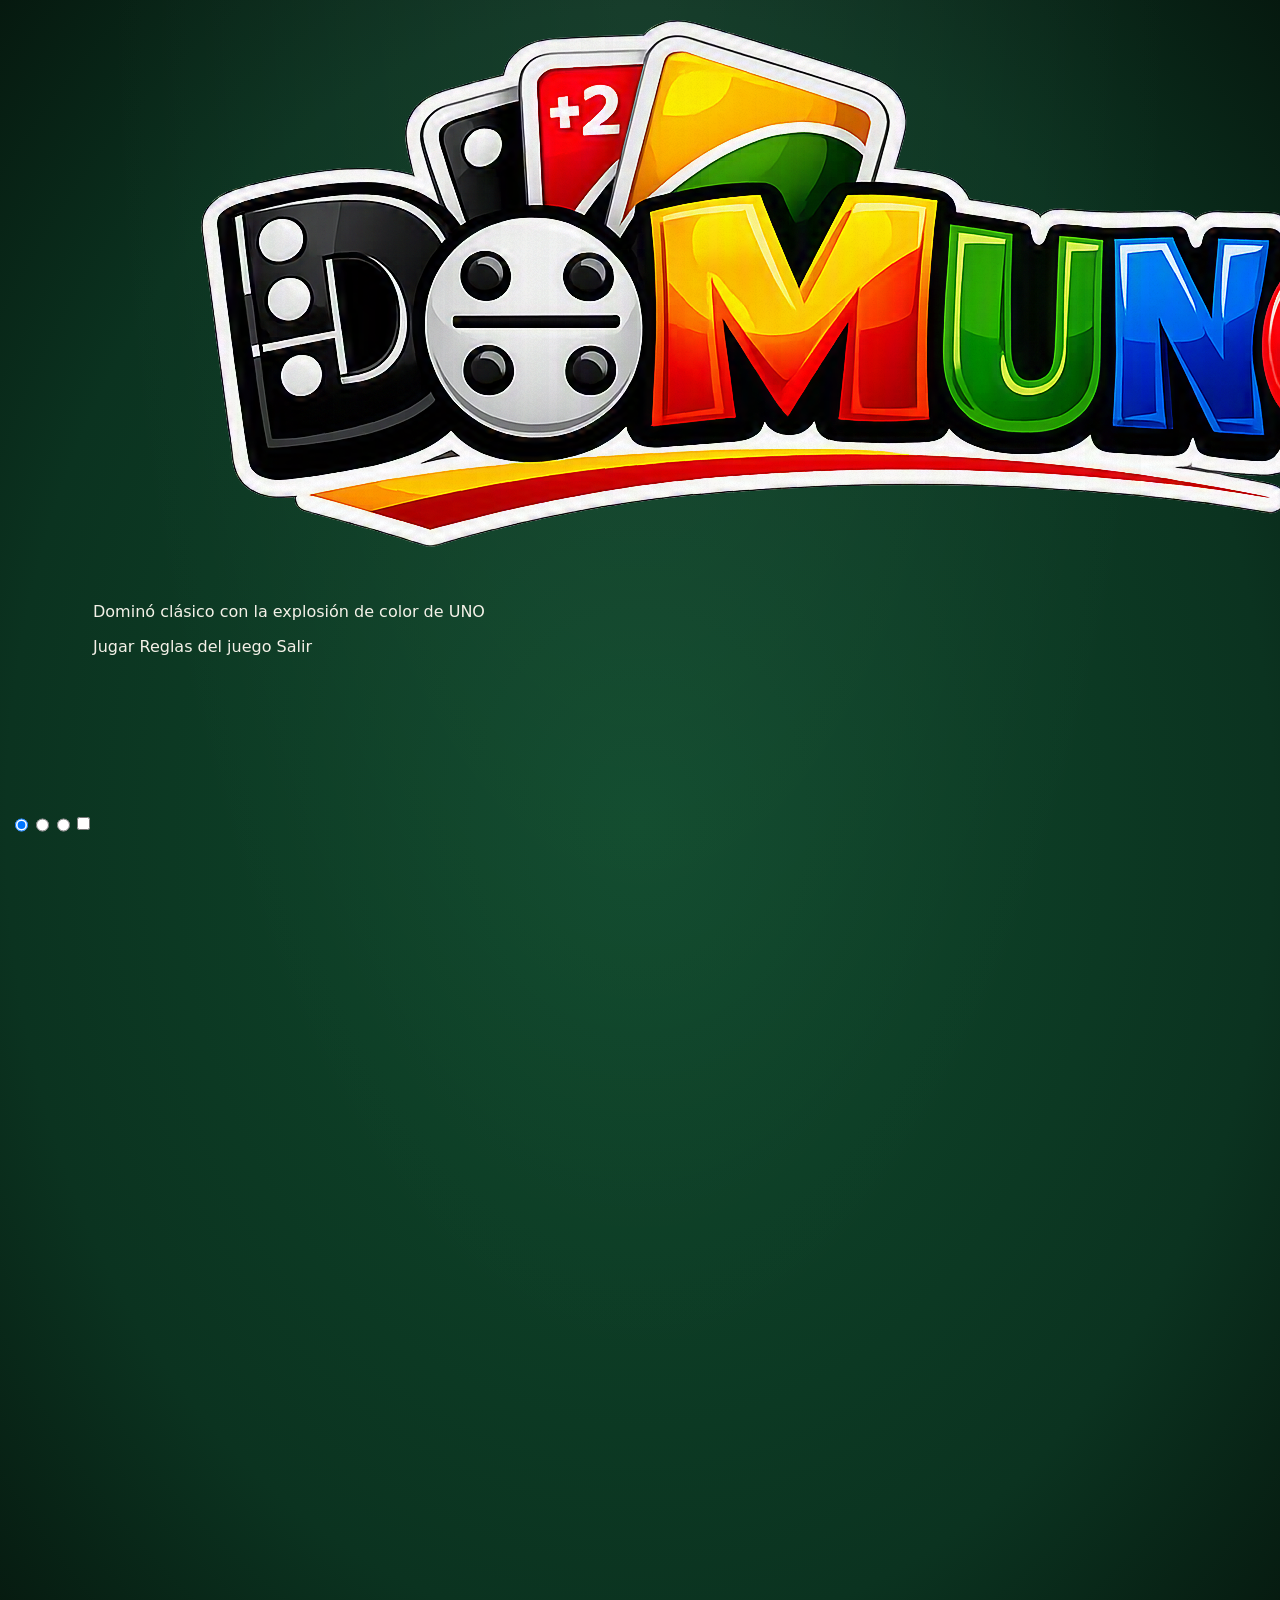
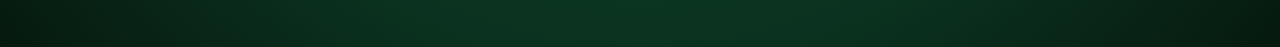
==== index.html @ d441bdfb "cambios" ====
<!DOCTYPE html>
<html lang="es">

<head>

    <meta charset="UTF-8">

    <meta name="viewport"
        content="width=device-width, initial-scale=1.0, maximum-scale=1.0, user-scalable=no, viewport-fit=cover">

    <title>DomUno</title>


    <!-- ==================================================
         FUENTES
         ================================================== -->

    <link rel="preconnect" href="https://fonts.googleapis.com">

    <link rel="preconnect" href="https://fonts.gstatic.com" crossorigin>

    <link
        href="https://fonts.googleapis.com/css2?family=Fredoka:wght@600;700&family=Nunito:wght@400;700;800&display=swap"
        rel="stylesheet">


    <!-- ==================================================
         CSS
         ================================================== -->

    <link rel="stylesheet" href="styles.css">

</head>


<body>


    <!-- ==================================================
         CONTROLES DE LAS PANTALLAS
         ================================================== -->

    <input type="radio" name="vista" id="check-inicio" class="check-oculto" checked>

    <input type="radio" name="vista" id="check-juego" class="check-oculto">

    <input type="radio" name="vista" id="check-salida" class="check-oculto">

    <input type="checkbox" id="check-reglas" class="check-oculto">


    <script>

        if (
            new URLSearchParams(
                location.search
            ).get("jugando") === "1"
        ) {

            document.getElementById(
                "check-juego"
            ).checked = true;


            history.replaceState(
                null,
                "",
                location.pathname
            );
        }

    </script>


    <div class="pantalla-inicio">


        <div class="destello-inicio"></div>

        <div class="flash-inicio"></div>


        <header class="cabecera-inicio">


            <img src="inicio nuevo/logo-domuno.png" alt="DomUno" class="logo-inicio">


            <p class="subtitulo-inicio">

                Dominó clásico con la explosión de color de UNO

            </p>


        </header>


        <nav class="menu-botones">


            <label for="check-juego" class="boton-menu boton-jugar">

                Jugar

            </label>


            <label for="check-reglas" class="boton-menu boton-reglas">

                Reglas del juego

            </label>


            <label for="check-salida" class="boton-menu boton-salir">

                Salir

            </label>


        </nav>

    </div>


    <!-- ==================================================
         PANTALLA DE SALIDA
         ================================================== -->

    <div class="pantalla-salida">


        <div class="destello-salida"></div>


        <p class="mensaje-salida">

            ¡Gracias por jugar a

            <img src="inicio nuevo/logo-domuno.png" alt="DomUno" class="logo-salida-inline">

            !

        </p>


        <label for="check-inicio" class="boton-menu boton-jugar boton-volver-salida">

            Volver al inicio

        </label>


    </div>


    <!-- ==================================================
         PANEL DE REGLAS
         ================================================== -->

    <div class="panel-reglas">


        <div class="panel-reglas-contenido">


            <h2>
                Reglas del juego
            </h2>


            <ul>


                <li>

                    El juego utiliza las 28 fichas
                    tradicionales del dominó doble-seis.

                </li>


                <li>

                    Cada ficha tiene dos mitades,
                    cada una con un número y un color.

                </li>


                <li>

                    Para colocar una ficha,
                    uno de sus números debe coincidir
                    con el número de uno de los extremos
                    del tablero.

                </li>


                <li>

                    Si coincide únicamente el número,
                    la jugada es normal y el turno
                    pasa al rival.

                </li>


                <li>

                    Si coinciden
                    <strong>número y color</strong>,
                    el rival pierde su turno
                    y vuelves a jugar.

                </li>


                <li>

                    Si además la ficha es un
                    <strong>doble</strong>,
                    el rival pierde el turno
                    y roba hasta 2 fichas del pozo.

                </li>


                <li>

                    Los dobles son monocolor.

                </li>


                <li>

                    Si no tienes ninguna ficha jugable,
                    debes robar del pozo.

                </li>


                <li>

                    Si el pozo está vacío y no puedes jugar,
                    debes pasar el turno.

                </li>


                <li>

                    Gana quien se queda primero sin fichas.

                </li>


                <li>

                    Si la partida se bloquea,
                    gana quien tenga menos puntos
                    en su mano.

                    Si ambos jugadores tienen
                    la misma cantidad de puntos,
                    la partida termina en empate.

                </li>


            </ul>


            <label for="check-reglas" class="boton-menu boton-cerrar-reglas">

                Cerrar

            </label>


        </div>


    </div>


    <!-- ==================================================
         JUEGO
         ================================================== -->

    <div class="marco-madera">


        <!-- ==================================================
             CABECERA
             ================================================== -->

        <header class="cabecera">


            <h1>

                <img src="inicio nuevo/logo-domuno.png" alt="DomUno" class="logo-titulo">

            </h1>


        </header>


        <main>


            <!-- ==================================================
                 ZONA PRINCIPAL
                 ================================================== -->

            <div class="zona-juego">


                <!-- ==================================================
                     MÁQUINA
                     ================================================== -->

                <section class="maquina">


                    <h2>
                        Máquina
                    </h2>


                    <div class="fichas-maquina">

                        <!--
                        JavaScript crea aquí
                        las fichas de la máquina
                        -->

                    </div>


                </section>


                <!-- ==================================================
                     ZONA CENTRAL
                     ================================================== -->

                <div class="zona-central">


                    <!-- ==================================================
                         JUGADOR Y POZO
                         ================================================== -->

                    <div class="zona-fichas">


                        <!-- ==================================================
                             POZO
                             ================================================== -->

                        <section class="zona-pozo panel-cristal">


                            <h2>
                                Pozo
                            </h2>


                            <div class="fichas-pozo">

                                <!--
                                JavaScript crea aquí
                                las fichas del pozo
                                -->

                            </div>


                        </section>


                        <!-- ==================================================
                             JUGADOR
                             ================================================== -->

                        <section class="zona-jugador">


                            <h2>
                                Zona del jugador
                            </h2>


                            <div class="fichas-jugador">

                                <!--
                                JavaScript crea aquí
                                las fichas del jugador
                                -->

                            </div>


                        </section>


                    </div>


                    <!-- ==================================================
                         TABLERO Y CONTROLES
                         ================================================== -->

                    <div class="tablero-controles">


                        <!-- ==================================================
                             TABLERO
                             ================================================== -->

                        <section class="tablero-central">


                            <div class="cadena-fichas">

                                <!--
                                JavaScript coloca aquí
                                las fichas jugadas
                                -->

                            </div>


                        </section>


                        <!-- ==================================================
                             CONTROLES
                             ================================================== -->

                        <section class="controles panel-cristal">


                            <h2>
                                Controles
                            </h2>


                            <div class="controles-botones">


                                <button type="button" id="btn-izquierda">

                                    <span class="boton-icono">
                                        &#8592;
                                    </span>

                                    Izquierda

                                </button>


                                <button type="button" id="btn-derecha">

                                    <span class="boton-icono">
                                        &#8594;
                                    </span>

                                    Derecha

                                </button>


                                <button type="button" id="btn-robar">

                                    <span class="boton-icono">
                                        &#8635;
                                    </span>

                                    Robar

                                </button>


                                <button type="button" id="btn-pasar">

                                    <span class="boton-icono">
                                        &#10005;
                                    </span>

                                    Pasar

                                </button>


                                <button type="button" id="btn-nueva-partida" class="boton-principal">

                                    <span class="boton-icono">
                                        &#10003;
                                    </span>

                                    Nueva partida

                                </button>


                                <label for="check-reglas" class="boton-reglas-juego">

                                    <span class="boton-icono">
                                        &#8505;
                                    </span>

                                    Reglas

                                </label>


                                <label for="check-salida" class="boton-salir-juego">

                                    <span class="boton-icono">
                                        &#9099;
                                    </span>

                                    Salir

                                </label>


                            </div>


                        </section>


                    </div>


                    <div class="espacio-equilibrio">

                    </div>


                </div>


            </div>


            <!-- ==================================================
                 ZONA LATERAL
                 ================================================== -->

            <div class="zona-lateral">


                <!-- ==================================================
                     INFORMACIÓN
                     ================================================== -->

                <section class="informacion-partida panel-cristal">


                    <h2>
                        Información de la partida
                    </h2>


                    <p>

                        Turno:

                        <span id="info-turno"></span>

                    </p>


                    <p>

                        Pozo:

                        <span id="info-pozo"></span>

                    </p>


                    <p>

                        Fichas de la máquina:

                        <span id="info-maquina"></span>

                    </p>


                    <p>

                        Fichas del jugador:

                        <span id="info-jugador"></span>

                    </p>


                    <p>

                        Victorias / Derrotas:

                        <span id="info-marcador"></span>

                    </p>


                </section>


                <!-- ==================================================
                     LEYENDA
                     ================================================== -->

                <section class="leyenda-estados panel-cristal">


                    <h2>
                        Leyenda y efectos
                    </h2>


                    <ul class="lista-estados">


                        <li>

                            <span class="estado-punto estado-jugable"></span>

                            Jugable

                        </li>


                        <li>

                            <span class="estado-punto estado-seleccionada"></span>

                            Seleccionada

                        </li>


                        <li>

                            <span class="estado-punto estado-no-jugable"></span>

                            No jugable

                        </li>


                        <li class="separador-reglas">

                            Mismo número:
                            jugada normal

                        </li>


                        <li>

                            Número + color:
                            bloquea al rival

                        </li>


                        <li>

                            Doble + color:
                            bloquea y roba 2

                        </li>


                    </ul>


                </section>


                <!-- ==================================================
                     MENSAJES
                     ================================================== -->

                <section class="zona-mensajes panel-cristal">


                    <h2>
                        Zona de mensajes
                    </h2>


                    <p id="mensaje-juego"></p>


                </section>


            </div>


            <!-- ==================================================
                 RESULTADO
                 ================================================== -->

            <section class="resultado-partida" id="resultado-partida">


                <h2>
                    Resultado de la partida
                </h2>


                <h3 id="resultado-titulo"></h3>


                <p>

                    Ganador:

                    <strong id="resultado-ganador"></strong>

                </p>


                <p>

                    Perdedor:

                    <strong id="resultado-perdedor"></strong>

                </p>


            </section>


        </main>


    </div>


    <!-- ==================================================
         JAVASCRIPT
         ================================================== -->

    <script src="domino-logica.js"></script>

    <script src="domino-interfaz.js"></script>

    <script src="domino-controles.js"></script>


</body>

</html>
---- styles.css ----
:root {

    --fieltro-1: #0f4a2c;
    --fieltro-2: #0b3320;

    --madera-1: #6b4226;
    --madera-2: #3c2414;
    --madera-brillo: #9a6a3d;

    --marfil: #f7f2e4;
    --marfil-sombra: #d9d0b4;

    --oro: #e0b34d;
    --oro-suave: #f3d488;

    --cristal-bg: rgba(20, 30, 24, 0.45);
    --cristal-borde: rgba(255, 255, 255, 0.14);
    --cristal-sombra: rgba(0, 0, 0, 0.45);

    --texto-claro: #f4f1e8;
    --texto-tenue: #c9c2ad;

    --estado-jugable: #e0b34d;
    --estado-seleccionada: #1f6fb2;
    --estado-no-jugable: #6b6459;

    --ficha-ancho: 36px;
    --ficha-alto: 72px;
}

* {
    box-sizing: border-box;
}

html,
body {
    min-height: 100%;
    margin: 0;
}

html {
    background: #06190f;
}

body {
    min-height: 100vh;
    min-height: 100dvh;

    font-family:
        "Segoe UI",
        "Trebuchet MS",
        system-ui,
        sans-serif;

    color: var(--texto-claro);

    padding: 10px;

    background:
        radial-gradient(
            ellipse at 50% 0%,
            rgba(255, 255, 255, 0.05),
            transparent 60%
        ),
        radial-gradient(
            ellipse at center,
            var(--fieltro-1) 0%,
            var(--fieltro-2) 70%,
            #06190f 100%
        );

    display: flex;

    overflow-x: hidden;
    overflow-y: auto;
}

h1,
h2,
h3 {
    margin: 0;
    font-weight: 600;
}

.marco-madera {
    flex: 1;

    width: 100%;
    min-width: 0;

    min-height: calc(100vh - 20px);
    min-height: calc(100dvh - 20px);

    display: flex;
    flex-direction: column;

    padding: 10px;

    border-radius: 20px;

    background:
        linear-gradient(
            160deg,
            var(--madera-brillo),
            var(--madera-1) 35%,
            var(--madera-2) 100%
        );

    box-shadow:
        0 20px 50px rgba(0, 0, 0, 0.55),
        inset 0 0 0 2px rgba(0, 0, 0, 0.35),
        inset 0 2px 4px rgba(255, 255, 255, 0.15);
}

.cabecera {
    flex: 0 0 auto;

    display: flex;
    align-items: center;
    justify-content: center;

    text-align: center;

    gap: 10px;

    padding: 8px 18px;
    margin-bottom: 4px;

    border-radius: 12px;

    background:
        linear-gradient(
            180deg,
            rgba(255, 255, 255, 0.06),
            rgba(0, 0, 0, 0.15)
        );

    border: 1px solid var(--cristal-borde);
}

.cabecera-icono {
    font-size: 1.3rem;

    color: var(--oro);

    text-shadow:
        0 0 12px hsla(
            34,
            76%,
            53%,
            0.855
        );
}

.cabecera h1 {
    width: 100%;

    text-align: center;

    font-size: 1.2rem;

    letter-spacing: 0.05em;
}

main {
    flex: 1;

    min-width: 0;
    min-height: 0;

    display: grid;

    grid-template-columns:
        minmax(0, 1fr) 190px;

    gap: 10px;
}

.zona-juego {
    min-width: 0;
    min-height: 0;

    display: flex;
    flex-direction: column;

    gap: 4px;
}

.zona-lateral {
    min-width: 0;
    min-height: 0;

    display: flex;
    flex-direction: column;

    gap: 8px;
}

.resultado-partida {
    display: none;

    position: fixed;

    top: 50%;
    left: 50%;

    transform:
        translate(-50%, -50%);

    width:
        min(420px, 85vw);

    padding: 25px;

    border-radius: 16px;

    background:
        linear-gradient(
            160deg,
            var(--madera-brillo),
            var(--madera-1) 45%,
            var(--madera-2)
        );

    border:
        2px solid var(--oro);

    box-shadow:
        0 20px 50px rgba(0, 0, 0, 0.7);

    color:
        var(--texto-claro);

    text-align: center;

    z-index: 1000;
}

.resultado-partida.visible {
    display: block;
}

.resultado-partida h2 {
    margin:
        0 0 15px;

    font-size: 0.85rem;

    font-weight: 700;

    letter-spacing: 0.1em;

    text-transform:
        uppercase;

    color:
        var(--oro-suave);
}

.resultado-partida h3 {
    margin:
        0 0 20px;

    font-size: 1.4rem;

    color:
        var(--texto-claro);
}

.resultado-partida p {
    margin:
        10px 0;

    font-size: 0.9rem;

    color:
        var(--texto-tenue);
}

.resultado-partida strong {
    color:
        var(--texto-claro);
}

.zona-juego h2,
.zona-lateral h2 {
    font-size: 0.68rem;

    font-weight: 700;

    letter-spacing: 0.1em;

    text-transform:
        uppercase;

    color:
        var(--texto-tenue);

    margin-bottom: 4px;
}

.maquina {
    flex: 0 0 auto;

    display: flex;
    flex-direction: column;

    padding: 2px 10px;
}

.maquina h2 {
    margin-bottom: 4px;
}

.fichas-maquina {
    min-height:
        var(--ficha-alto);

    width: 100%;

    min-width: 0;

    display: flex;

    flex-direction: row;

    flex-wrap: nowrap;

    align-items: center;

    justify-content:
        flex-start;

    gap: 4px;

    overflow-x: auto;
    overflow-y: hidden;
}

.zona-central {
    flex: 1;

    min-width: 0;
    min-height: 0;

    display: flex;

    gap: 10px;
}

.zona-fichas {
    flex:
        0 0 120px;

    min-width: 120px;

    min-height: 0;

    display: flex;

    flex-direction: column;

    gap: 6px;
}

.zona-jugador {
    order: 1;

    flex: 1;

    min-width: 0;
    min-height: 0;

    display: flex;

    flex-direction: column;

    padding: 6px 10px;
}

.zona-jugador h2 {
    margin-bottom: 8px;
}

.fichas-jugador {
    flex: 1;

    min-width: 0;
    min-height: 0;

    display: flex;

    flex-direction: row;

    flex-wrap: wrap;

    align-items: center;

    align-content: center;

    justify-content: center;

    gap: 4px;

    overflow: visible;
}

.zona-pozo {
    order: 2;

    flex:
        0 0 auto;

    display: flex;

    flex-direction: column;

    align-items: center;

    padding: 6px 10px;
}

.espacio-equilibrio {
    display: none;
}

.tablero-controles {
    flex: 1;

    min-width: 0;
    min-height: 0;

    display: flex;

    flex-direction: column;

    gap: 6px;
}

.tablero-central {
    flex: 1;

    min-width: 0;

    min-height: 300px;

    text-align: center;

    display: flex;

    flex-direction: column;

    background-image:
        url("fondonegro.png");

    background-size: cover;

    background-position: center;

    background-repeat: no-repeat;

    border-radius: 18px;

    padding: 6px 10px;

    border:
        8px solid #072b0a;

    overflow: hidden;
}

.tablero-central h2 {
    flex:
        0 0 auto;

    color:
        var(--oro-suave);

    text-shadow:
        0 1px 3px rgba(0, 0, 0, 0.8);
}

.cadena-fichas {
    flex: 1;

    min-width: 0;
    min-height: 0;

    width: 100%;

    border: none;

    display: flex;

    justify-content: center;

    align-items: center;

    align-content: center;

    gap: 4px;

    flex-wrap: wrap;

    overflow: hidden;
}

.controles {
    flex:
        0 0 auto;

    padding:
        6px 14px;

    width: 100%;
}

.controles-botones {
    display: flex;

    flex-direction: row;

    flex-wrap: wrap;

    gap: 6px;
}

.controles-botones button {
    flex:
        1 1 auto;
}

button {
    display: inline-flex;

    align-items: center;

    justify-content: center;

    gap: 6px;

    padding:
        6px 10px;

    border-radius: 9px;

    border:
        1px solid rgba(255, 255, 255, 0.14);

    background:
        linear-gradient(
            180deg,
            rgba(255, 255, 255, 0.08),
            rgba(255, 255, 255, 0.02)
        );

    color:
        var(--texto-claro);

    font-size: 0.78rem;

    font-weight: 600;

    letter-spacing: 0.02em;

    cursor: pointer;

    font-family: inherit;

    transition:
        transform 0.15s ease,
        box-shadow 0.15s ease;
}

button:hover {
    transform:
        translateY(-2px);

    box-shadow:
        0 6px 14px rgba(0, 0, 0, 0.35);
}

button:active {
    transform:
        translateY(0);
}

.boton-principal {
    background:
        linear-gradient(
            180deg,
            var(--oro-suave),
            var(--oro)
        );

    color:
        #2a2118;

    border-color:
        rgba(0, 0, 0, 0.2);
}

.boton-icono {
    font-size: 0.85rem;

    line-height: 1;
}

.ficha {
    display: flex;

    flex-direction: column;

    width:
        var(--ficha-ancho);

    min-width:
        var(--ficha-ancho);

    max-width:
        var(--ficha-ancho);

    height:
        var(--ficha-alto);

    min-height:
        var(--ficha-alto);

    max-height:
        var(--ficha-alto);

    flex:
        0 0 var(--ficha-ancho);

    border-radius: 4px;

    overflow: hidden;

    border:
        2px solid black;

    box-shadow:
        0 4px 10px rgba(0, 0, 0, 0.45);

    cursor: pointer;

    transition:
        transform 0.15s ease,
        box-shadow 0.15s ease,
        filter 0.15s ease;
}

.fichas-jugador .ficha:hover {
    transform:
        translateY(-6px);

    box-shadow:
        0 10px 18px rgba(0, 0, 0, 0.5),
        inset 0 1px 0 rgba(255, 255, 255, 0.4),
        0 0 0 2px rgba(224, 179, 77, 0.5);
}

.ficha.seleccionada {
    transform:
        translateY(-10px);

    box-shadow:
        0 10px 20px rgba(0, 0, 0, 0.55),
        inset 0 1px 0 rgba(255, 255, 255, 0.4),
        0 0 0 3px var(--estado-seleccionada),
        0 0 16px rgba(31, 111, 178, 0.6);
}

.ficha-oculta {
    width:
        var(--ficha-ancho);

    min-width:
        var(--ficha-ancho);

    max-width:
        var(--ficha-ancho);

    height:
        var(--ficha-alto);

    min-height:
        var(--ficha-alto);

    max-height:
        var(--ficha-alto);

    flex:
        0 0 var(--ficha-ancho);

    border-radius: 4px;

    border:
        2px solid black;

    background-color: white;

    box-shadow:
        0 4px 10px rgba(0, 0, 0, 0.45);

    position: relative;
}

.mitad-arriba,
.mitad-abajo {
    width: 100%;

    min-width: 0;

    flex:
        0 0 50%;

    display: flex;

    justify-content: center;

    align-items: center;

    position: relative;
}

.mitad-arriba {
    border-bottom:
        2px solid black;
}

.mitad-abajo {
    border-bottom: none;
}

.patron-puntos {
    width: 100%;

    height: 100%;

    display: flex;

    flex-direction: column;
}

.fila-arriba,
.fila-centro,
.fila-abajo {
    flex-grow: 1;

    width: 100%;

    display: flex;

    align-items: center;

    padding-left: 14%;

    padding-right: 14%;
}

.fila-arriba {
    justify-content:
        flex-start;
}

.fila-centro {
    justify-content:
        center;
}

.fila-abajo {
    justify-content:
        flex-end;
}

.fila-doble {
    justify-content:
        space-between;
}

.punto {
    width: 26%;

    aspect-ratio:
        1 / 1;

    max-width: 11px;

    max-height: 11px;

    border-radius: 50%;

    background:
        black;
}

.fichas-pozo {
    position: relative;

    width: 156px;

    max-width: 100%;

    height: 132px;

    margin-top: 6px;

    flex:
        0 0 auto;

    overflow: hidden;
}

.fichas-pozo .ficha-oculta {
    position: absolute;

    width: 26px;

    min-width: 26px;

    max-width: 26px;

    height: 50px;

    min-height: 50px;

    max-height: 50px;

    flex: none;

    border-radius: 5px;
}

.cadena-fichas .ficha {
    flex-direction: row;

    width:
        var(--ficha-alto);

    min-width:
        var(--ficha-alto);

    max-width:
        var(--ficha-alto);

    height:
        var(--ficha-ancho);

    min-height:
        var(--ficha-ancho);

    max-height:
        var(--ficha-ancho);

    flex:
        0 0 var(--ficha-alto);

    cursor: default;
}

.cadena-fichas .ficha:hover {
    transform: none;

    box-shadow:
        0 4px 10px rgba(0, 0, 0, 0.45),
        inset 0 1px 0 rgba(255, 255, 255, 0.35);
}

.cadena-fichas .mitad-arriba,
.cadena-fichas .mitad-abajo {
    width: 50%;

    height: 100%;

    flex:
        0 0 50%;
}

.cadena-fichas .mitad-arriba {
    border-bottom: none;

    border-right:
        2px solid rgba(0, 0, 0, 0.35);
}

.cadena-fichas .ficha.doble {
    flex-direction: column;

    width:
        var(--ficha-ancho);

    min-width:
        var(--ficha-ancho);

    max-width:
        var(--ficha-ancho);

    height:
        var(--ficha-alto);

    min-height:
        var(--ficha-alto);

    max-height:
        var(--ficha-alto);

    flex:
        0 0 var(--ficha-ancho);
}

.cadena-fichas .ficha.doble .mitad-arriba,
.cadena-fichas .ficha.doble .mitad-abajo {
    width: 100%;

    height: 50%;

    flex:
        0 0 50%;
}

.cadena-fichas .ficha.doble .mitad-arriba {
    border-right: none;

    border-bottom:
        2px solid rgba(0, 0, 0, 0.35);
}

.panel-cristal {
    padding:
        10px 14px;

    border-radius: 14px;

    background:
        var(--cristal-bg);

    border:
        1px solid var(--cristal-borde);

    box-shadow:
        0 10px 26px var(--cristal-sombra);

    backdrop-filter:
        blur(10px);

    -webkit-backdrop-filter:
        blur(10px);
}

.informacion-partida,
.leyenda-estados {
    flex:
        0 0 auto;
}

.informacion-partida p {
    display: flex;

    justify-content:
        space-between;

    margin:
        0 0 4px;

    font-size: 0.78rem;

    color:
        var(--texto-tenue);
}

.informacion-partida span {
    font-weight: 700;

    color:
        var(--texto-claro);
}

.lista-estados {
    list-style: none;

    margin: 0;

    padding: 0;

    display: flex;

    flex-direction: column;

    gap: 5px;

    font-size: 0.78rem;
}

.lista-estados li {
    display: flex;

    align-items: center;
}

.estado-punto {
    display: inline-block;

    width: 9px;

    height: 9px;

    border-radius: 50%;

    margin-right: 7px;
}

.estado-jugable {
    background:
        var(--estado-jugable);

    box-shadow:
        0 0 8px var(--estado-jugable);
}

.estado-seleccionada {
    background:
        var(--estado-seleccionada);

    box-shadow:
        0 0 8px var(--estado-seleccionada);
}

.estado-no-jugable {
    background:
        var(--estado-no-jugable);
}

.zona-mensajes {
    flex: 1;

    min-height: 0;

    overflow: hidden;
}

.zona-mensajes p {
    margin: 0;

    font-size: 0.78rem;

    color:
        var(--texto-tenue);
}

.controles button:disabled {
    opacity: 0.45;

    cursor:
        not-allowed;
}

.fichas-jugador .ficha.jugable {
    box-shadow:
        0 0 0 2px #eabf45,
        0 0 10px rgba(234, 191, 69, 0.75);
}

.fichas-jugador .ficha.no-jugable {
    opacity: 0.45;

    filter:
        grayscale(55%);
}

.fichas-jugador .ficha.seleccionada {
    opacity: 1;

    filter: none;

    outline:
        3px solid #168ad1;

    transform:
        translateY(-5px);

    box-shadow:
        0 0 10px rgba(22, 138, 209, 0.85);
}

@media (max-width: 1024px) {

    body {
        padding: 6px;
    }

    .marco-madera {
        min-height:
            calc(100vh - 12px);

        min-height:
            calc(100dvh - 12px);

        padding: 8px;

        border-radius: 16px;
    }

    main {
        grid-template-columns:
            minmax(0, 1fr) 165px;

        gap: 6px;
    }

    .zona-fichas {
        flex-basis: 120px;

        min-width: 120px;
    }

    .panel-cristal {
        padding:
            8px 10px;
    }

    .controles {
        padding:
            5px 8px;
    }

    button {
        padding:
            6px 8px;

        font-size: 0.72rem;
    }
}

@media (max-width: 768px) {

    body {
        padding: 4px;

        display: block;
    }

    .marco-madera {
        width: 100%;

        min-height:
            calc(100vh - 8px);

        min-height:
            calc(100dvh - 8px);

        padding: 6px;

        border-radius: 12px;
    }

    .cabecera {
        padding:
            6px 10px;
    }

    .cabecera h1 {
        font-size: 1rem;
    }

    main {
        display: flex;

        flex-direction: column;

        gap: 6px;
    }

    .zona-juego {
        width: 100%;
    }

    .zona-central {
        flex-direction: column;

        gap: 6px;
    }

    .zona-fichas {
        flex: none;

        width: 100%;

        min-width: 0;
    }

    .zona-jugador {
        width: 100%;

        min-height: 120px;
    }

    .zona-pozo {
        width: 100%;
    }

    .tablero-controles {
        width: 100%;
    }

    .tablero-central {
        min-height: 300px;

        padding: 6px;

        border-width: 5px;
    }

    .cadena-fichas {
        min-height: 240px;

        gap: 3px;
    }

    .fichas-maquina {
        justify-content:
            flex-start;
    }

    .fichas-jugador {
        overflow: visible;

        gap: 4px;
    }

    .controles {
        padding: 5px;
    }

    .controles-botones {
        display: grid;

        grid-template-columns:
            repeat(
                2,
                minmax(0, 1fr)
            );

        gap: 5px;
    }

    .controles-botones button {
        width: 100%;

        min-height: 38px;
    }

    .zona-lateral {
        width: 100%;

        display: grid;

        grid-template-columns:
            repeat(
                2,
                minmax(0, 1fr)
            );

        gap: 6px;
    }

    .zona-mensajes {
        grid-column:
            1 / -1;
    }

    .resultado-partida {
        width: 90vw;

        max-width: 420px;

        padding: 18px;
    }
}

@media (max-width: 480px) {
    .marco-madera {
        padding: 4px;
    }
    .tablero-central {
        min-height: 280px;
    }
    .cadena-fichas {
        min-height: 220px;
    }
    .zona-lateral {
        grid-template-columns:
            1fr;
    }
    button {
        font-size: 0.7rem;
    }
    .panel-cristal {
        padding:
            7px 8px;
    }
}
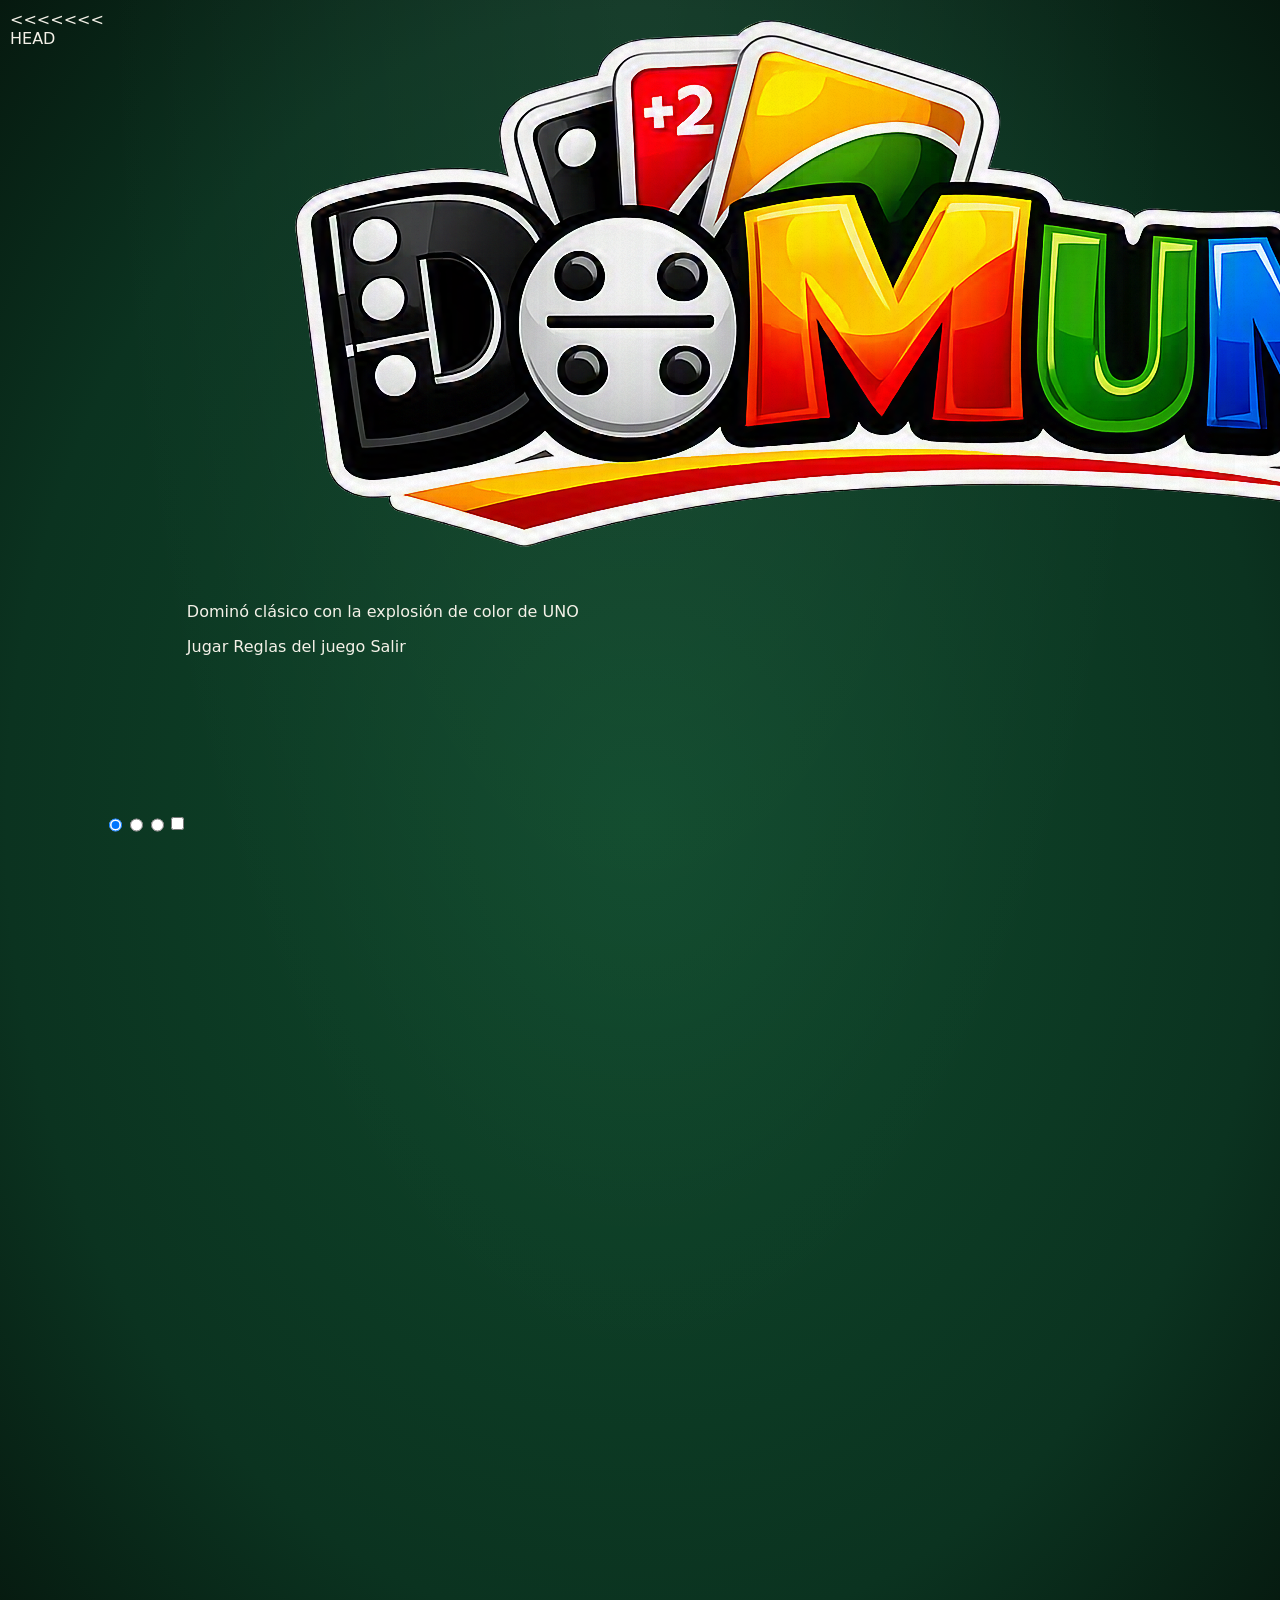
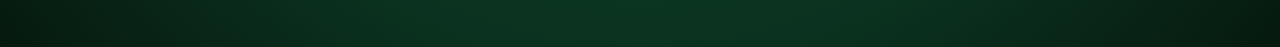
==== commit ac8b1051: "cambios css y html" ====
--- a/index.html
+++ b/index.html
@@ -4,6 +4,7 @@
 <head>
 
     <meta charset="UTF-8">
+<<<<<<< HEAD
 
     <meta name="viewport"
         content="width=device-width, initial-scale=1.0, maximum-scale=1.0, user-scalable=no, viewport-fit=cover">
@@ -308,12 +309,26 @@
 
             </h1>
 
+=======
+    <meta name="viewport" content="width=device-width, initial-scale=1.0">
+    <title>DomUno</title>
+    <link rel="stylesheet" href="styles.css">
+</head>
+
+<body>
+    <div class="marco-madera">
+
+        <header class="cabecera">
+
+            <h1>DomUno</h1>
+>>>>>>> da3195f41f93972fdb0c5f8027392c345993e3c0
 
         </header>
 
 
         <main>
 
+<<<<<<< HEAD
 
             <!-- ==================================================
                  ZONA PRINCIPAL
@@ -542,10 +557,83 @@
                     </div>
 
 
+=======
+            <div class="zona-juego">
+
+                <section class="maquina">
+
+                    <h2>Máquina</h2>
+
+                    <div class="fichas-maquina">
+
+                        <!-- Las fichas de la máquina se crearán con JavaScript -->
+
+                    </div>
+                </section>
+
+                <div class="zona-central">
+
+                    <div class="zona-fichas">
+
+                        <section class="zona-pozo panel-cristal">
+                            <h2>Pozo</h2>
+                            <div class="fichas-pozo">
+
+                            </div>
+                        </section>
+                        <section class="zona-jugador">
+
+                            <h2>Zona del jugador</h2>
+
+                            <div class="fichas-jugador">
+
+                            </div>
+
+                        </section>
+
+                    </div>
+
+                    <div class="tablero-controles">
+                        <section class="tablero-central">
+
+                            <div class="cadena-fichas">
+
+                            </div>
+
+                        </section>
+                        <section class="controles panel-cristal">
+                            <h2>Controles</h2>
+                            <div class="controles-botones">
+                                <button type="button" id="btn-izquierda">
+                                    <span class="boton-icono">&#8592;</span>
+                                    Izquierda
+                                </button>
+                                <button type="button" id="btn-derecha">
+                                    <span class="boton-icono">&#8594;</span>
+                                    Derecha
+                                </button>
+                                <button type="button" id="btn-robar">
+                                    <span class="boton-icono">&#8635;</span>
+                                    Robar
+                                </button>
+                                <button type="button" id="btn-pasar">
+                                    <span class="boton-icono">&#10005;</span>
+                                    Pasar
+                                </button>
+                                <button type="button" id="btn-nueva-partida" class="boton-principal">
+                                    <span class="boton-icono">&#10003;</span>
+                                    Nueva partida
+                                </button>
+
+                            </div>
+                        </section>
+                    </div>
+>>>>>>> da3195f41f93972fdb0c5f8027392c345993e3c0
                     <div class="espacio-equilibrio">
 
                     </div>
 
+<<<<<<< HEAD
 
                 </div>
 
@@ -766,6 +854,87 @@
     <script src="domino-controles.js"></script>
 
 
+=======
+                </div>
+
+            </div>
+            <div class="zona-lateral">
+                <section class="informacion-partida panel-cristal">
+                    <h2>Información de la partida</h2>
+                    <p>
+                        Turno:
+                        <span id="info-turno"></span>
+                    </p>
+                    <p>
+                        Pozo:
+                        <span id="info-pozo"></span>
+                    </p>
+                    <p>
+                        Fichas de la máquina:
+                        <span id="info-maquina"></span>
+                    </p>
+                    <p>
+                        Fichas del jugador:
+                        <span id="info-jugador"></span>
+                    </p>
+                    <p>
+                        Victorias / Derrotas:
+                        <span id="info-marcador"></span>
+                    </p>
+                </section>
+                <section class="leyenda-estados panel-cristal">
+                    <h2>Leyenda de estados</h2>
+                    <ul class="lista-estados">
+                        <li>
+                            <span class="estado-punto estado-jugable"></span>
+                            Jugable
+                        </li>
+                        <li>
+                            <span class="estado-punto estado-seleccionada"></span>
+                            Seleccionada
+                        </li>
+                        <li>
+                            <span class="estado-punto estado-no-jugable"></span>
+                            No jugable
+                        </li>
+                        <li>
+    <span class="muestra-especial muestra-roba2"></span>
+    +2: el rival roba 2 fichas
+</li>
+
+<li>
+    <span class="muestra-especial muestra-bloqueo"></span>
+    X: el rival pierde el turno
+</li>
+
+                    </ul>
+                </section>
+                <section class="zona-mensajes panel-cristal">
+                    <h2>Zona de mensajes</h2>
+                    <p id="mensaje-juego"></p>
+                </section>
+
+            </div>
+            <section class="resultado-partida" id="resultado-partida">
+                <h2>
+                    Resultado de la partida
+                </h2>
+                <h3 id="resultado-titulo"></h3>
+                <p>
+                    Ganador:
+                    <strong id="resultado-ganador"></strong>
+                </p>
+                <p>
+                    Perdedor:
+                    <strong id="resultado-perdedor"></strong>
+                </p>
+            </section>
+        </main>
+    </div>
+    <script src="domino-logica.js"></script>
+    <script src="domino-interfaz.js"></script>
+    <script src="domino-controles.js"></script>
+>>>>>>> da3195f41f93972fdb0c5f8027392c345993e3c0
 </body>
 
 </html>
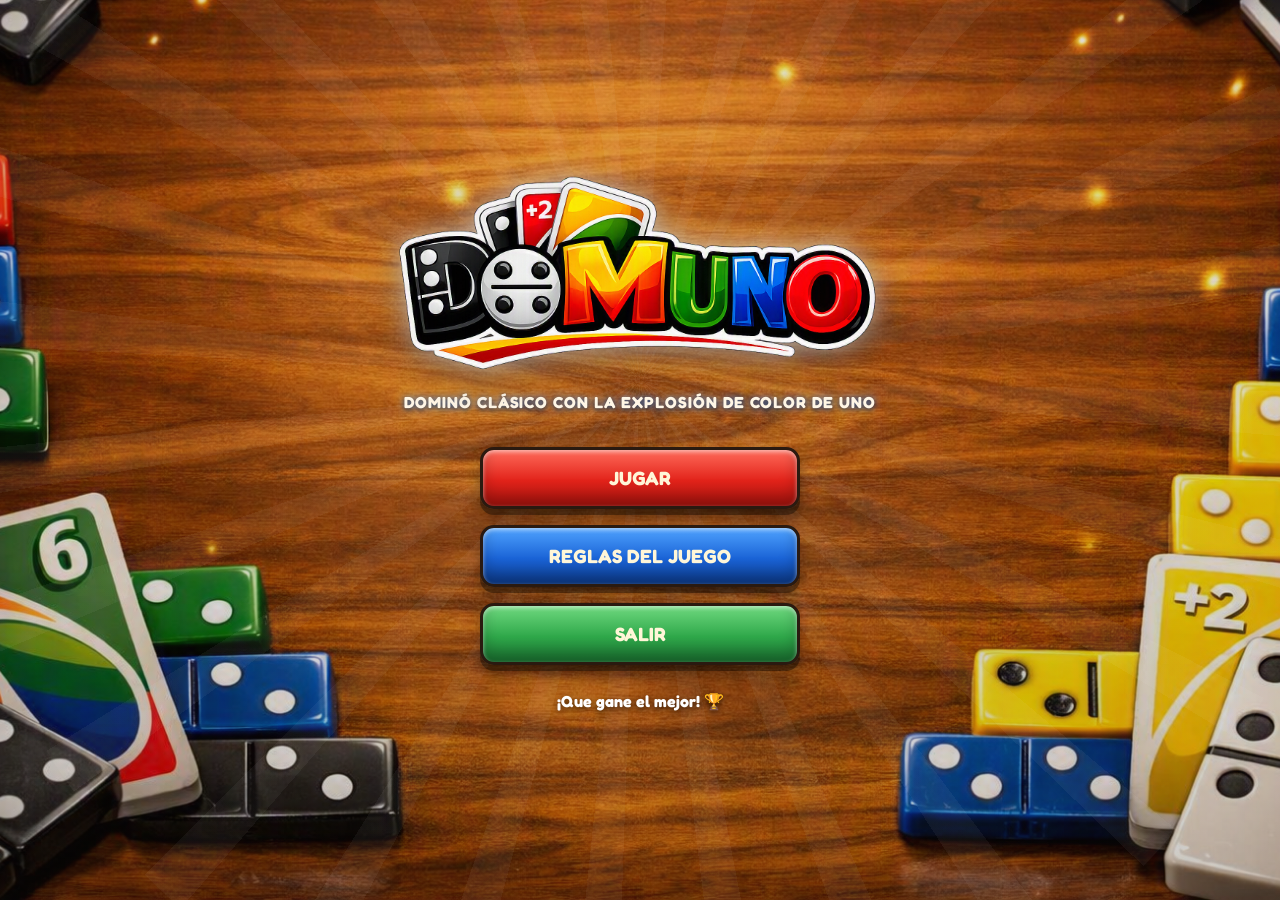
==== commit 3655a5b3: "Pequeños ajustes" ====
--- a/index.html
+++ b/index.html
@@ -4,50 +4,67 @@
 <head>
 
     <meta charset="UTF-8">
-<<<<<<< HEAD
-
-    <meta name="viewport"
-        content="width=device-width, initial-scale=1.0, maximum-scale=1.0, user-scalable=no, viewport-fit=cover">
+
+    <meta
+        name="viewport"
+        content="width=device-width, initial-scale=1.0"
+    >
 
     <title>DomUno</title>
 
-
-    <!-- ==================================================
-         FUENTES
-         ================================================== -->
-
-    <link rel="preconnect" href="https://fonts.googleapis.com">
-
-    <link rel="preconnect" href="https://fonts.gstatic.com" crossorigin>
+    <link
+        rel="preconnect"
+        href="https://fonts.googleapis.com"
+    >
+
+    <link
+        rel="preconnect"
+        href="https://fonts.gstatic.com"
+        crossorigin
+    >
 
     <link
         href="https://fonts.googleapis.com/css2?family=Fredoka:wght@600;700&family=Nunito:wght@400;700;800&display=swap"
-        rel="stylesheet">
-
-
-    <!-- ==================================================
-         CSS
-         ================================================== -->
-
-    <link rel="stylesheet" href="styles.css">
+        rel="stylesheet"
+    >
+
+    <link
+        rel="stylesheet"
+        href="styles.css"
+    >
 
 </head>
 
 
 <body>
 
-
-    <!-- ==================================================
-         CONTROLES DE LAS PANTALLAS
-         ================================================== -->
-
-    <input type="radio" name="vista" id="check-inicio" class="check-oculto" checked>
-
-    <input type="radio" name="vista" id="check-juego" class="check-oculto">
-
-    <input type="radio" name="vista" id="check-salida" class="check-oculto">
-
-    <input type="checkbox" id="check-reglas" class="check-oculto">
+    <input
+        type="radio"
+        name="vista"
+        id="check-inicio"
+        class="check-oculto"
+        checked
+    >
+
+    <input
+        type="radio"
+        name="vista"
+        id="check-juego"
+        class="check-oculto"
+    >
+
+    <input
+        type="radio"
+        name="vista"
+        id="check-salida"
+        class="check-oculto"
+    >
+
+    <input
+        type="checkbox"
+        id="check-reglas"
+        class="check-oculto"
+    >
 
 
     <script>
@@ -75,7 +92,6 @@
 
     <div class="pantalla-inicio">
 
-
         <div class="destello-inicio"></div>
 
         <div class="flash-inicio"></div>
@@ -83,8 +99,11 @@
 
         <header class="cabecera-inicio">
 
-
-            <img src="inicio nuevo/logo-domuno.png" alt="DomUno" class="logo-inicio">
+            <img
+                src="inicio nuevo/logo-domuno.png"
+                alt="DomUno"
+                class="logo-inicio"
+            >
 
 
             <p class="subtitulo-inicio">
@@ -93,46 +112,54 @@
 
             </p>
 
-
         </header>
 
 
         <nav class="menu-botones">
 
-
-            <label for="check-juego" class="boton-menu boton-jugar">
+            <label
+                for="check-juego"
+                class="boton-menu boton-jugar"
+            >
 
                 Jugar
 
             </label>
 
 
-            <label for="check-reglas" class="boton-menu boton-reglas">
+            <label
+                for="check-reglas"
+                class="boton-menu boton-reglas"
+            >
 
                 Reglas del juego
 
             </label>
 
 
-            <label for="check-salida" class="boton-menu boton-salir">
+            <label
+                for="check-salida"
+                class="boton-menu boton-salir"
+            >
 
                 Salir
 
             </label>
 
-
         </nav>
 
+
+        <p class="creditos-inicio">
+
+            ¡Que gane el mejor! 🏆
+
+        </p>
+
     </div>
 
 
-    <!-- ==================================================
-         PANTALLA DE SALIDA
-         ================================================== -->
-
     <div class="pantalla-salida">
 
-
         <div class="destello-salida"></div>
 
 
@@ -140,32 +167,32 @@
 
             ¡Gracias por jugar a
 
-            <img src="inicio nuevo/logo-domuno.png" alt="DomUno" class="logo-salida-inline">
+            <img
+                src="inicio nuevo/logo-domuno.png"
+                alt="DomUno"
+                class="logo-salida-inline"
+            >
 
             !
 
         </p>
 
 
-        <label for="check-inicio" class="boton-menu boton-jugar boton-volver-salida">
+        <label
+            for="check-inicio"
+            class="boton-menu boton-jugar boton-volver-salida"
+        >
 
             Volver al inicio
 
         </label>
 
-
     </div>
 
 
-    <!-- ==================================================
-         PANEL DE REGLAS
-         ================================================== -->
-
     <div class="panel-reglas">
 
-
         <div class="panel-reglas-contenido">
-
 
             <h2>
                 Reglas del juego
@@ -173,7 +200,6 @@
 
 
             <ul>
-
 
                 <li>
 
@@ -272,77 +298,45 @@
 
                 </li>
 
-
             </ul>
 
 
-            <label for="check-reglas" class="boton-menu boton-cerrar-reglas">
+            <label
+                for="check-reglas"
+                class="boton-menu boton-cerrar-reglas"
+            >
 
                 Cerrar
 
             </label>
 
-
         </div>
 
-
     </div>
 
 
-    <!-- ==================================================
-         JUEGO
-         ================================================== -->
-
     <div class="marco-madera">
 
-
-        <!-- ==================================================
-             CABECERA
-             ================================================== -->
-
         <header class="cabecera">
 
-
             <h1>
 
-                <img src="inicio nuevo/logo-domuno.png" alt="DomUno" class="logo-titulo">
+                <img
+                    src="inicio nuevo/logo-domuno.png"
+                    alt="DomUno"
+                    class="logo-titulo"
+                >
 
             </h1>
 
-=======
-    <meta name="viewport" content="width=device-width, initial-scale=1.0">
-    <title>DomUno</title>
-    <link rel="stylesheet" href="styles.css">
-</head>
-
-<body>
-    <div class="marco-madera">
-
-        <header class="cabecera">
-
-            <h1>DomUno</h1>
->>>>>>> da3195f41f93972fdb0c5f8027392c345993e3c0
-
         </header>
 
 
         <main>
 
-<<<<<<< HEAD
-
-            <!-- ==================================================
-                 ZONA PRINCIPAL
-                 ================================================== -->
-
             <div class="zona-juego">
 
-
-                <!-- ==================================================
-                     MÁQUINA
-                     ================================================== -->
-
                 <section class="maquina">
-
 
                     <h2>
                         Máquina
@@ -351,37 +345,18 @@
 
                     <div class="fichas-maquina">
 
-                        <!--
-                        JavaScript crea aquí
-                        las fichas de la máquina
-                        -->
-
                     </div>
 
-
                 </section>
 
 
-                <!-- ==================================================
-                     ZONA CENTRAL
-                     ================================================== -->
-
                 <div class="zona-central">
 
-
-                    <!-- ==================================================
-                         JUGADOR Y POZO
-                         ================================================== -->
-
                     <div class="zona-fichas">
 
-
-                        <!-- ==================================================
-                             POZO
-                             ================================================== -->
-
-                        <section class="zona-pozo panel-cristal">
-
+                        <section
+                            class="zona-pozo panel-cristal"
+                        >
 
                             <h2>
                                 Pozo
@@ -390,23 +365,12 @@
 
                             <div class="fichas-pozo">
 
-                                <!--
-                                JavaScript crea aquí
-                                las fichas del pozo
-                                -->
-
                             </div>
 
-
                         </section>
 
 
-                        <!-- ==================================================
-                             JUGADOR
-                             ================================================== -->
-
                         <section class="zona-jugador">
-
 
                             <h2>
                                 Zona del jugador
@@ -415,53 +379,27 @@
 
                             <div class="fichas-jugador">
 
-                                <!--
-                                JavaScript crea aquí
-                                las fichas del jugador
-                                -->
-
                             </div>
 
-
                         </section>
 
-
                     </div>
 
 
-                    <!-- ==================================================
-                         TABLERO Y CONTROLES
-                         ================================================== -->
-
                     <div class="tablero-controles">
 
-
-                        <!-- ==================================================
-                             TABLERO
-                             ================================================== -->
-
                         <section class="tablero-central">
 
-
                             <div class="cadena-fichas">
 
-                                <!--
-                                JavaScript coloca aquí
-                                las fichas jugadas
-                                -->
-
                             </div>
 
-
                         </section>
 
 
-                        <!-- ==================================================
-                             CONTROLES
-                             ================================================== -->
-
-                        <section class="controles panel-cristal">
-
+                        <section
+                            class="controles panel-cristal"
+                        >
 
                             <h2>
                                 Controles
@@ -470,8 +408,10 @@
 
                             <div class="controles-botones">
 
-
-                                <button type="button" id="btn-izquierda">
+                                <button
+                                    type="button"
+                                    id="btn-izquierda"
+                                >
 
                                     <span class="boton-icono">
                                         &#8592;
@@ -482,7 +422,10 @@
                                 </button>
 
 
-                                <button type="button" id="btn-derecha">
+                                <button
+                                    type="button"
+                                    id="btn-derecha"
+                                >
 
                                     <span class="boton-icono">
                                         &#8594;
@@ -493,7 +436,10 @@
                                 </button>
 
 
-                                <button type="button" id="btn-robar">
+                                <button
+                                    type="button"
+                                    id="btn-robar"
+                                >
 
                                     <span class="boton-icono">
                                         &#8635;
@@ -504,7 +450,10 @@
                                 </button>
 
 
-                                <button type="button" id="btn-pasar">
+                                <button
+                                    type="button"
+                                    id="btn-pasar"
+                                >
 
                                     <span class="boton-icono">
                                         &#10005;
@@ -515,7 +464,11 @@
                                 </button>
 
 
-                                <button type="button" id="btn-nueva-partida" class="boton-principal">
+                                <button
+                                    type="button"
+                                    id="btn-nueva-partida"
+                                    class="boton-principal"
+                                >
 
                                     <span class="boton-icono">
                                         &#10003;
@@ -526,7 +479,10 @@
                                 </button>
 
 
-                                <label for="check-reglas" class="boton-reglas-juego">
+                                <label
+                                    for="check-reglas"
+                                    class="boton-reglas-juego"
+                                >
 
                                     <span class="boton-icono">
                                         &#8505;
@@ -537,7 +493,10 @@
                                 </label>
 
 
-                                <label for="check-salida" class="boton-salir-juego">
+                                <label
+                                    for="check-salida"
+                                    class="boton-salir-juego"
+                                >
 
                                     <span class="boton-icono">
                                         &#9099;
@@ -547,113 +506,27 @@
 
                                 </label>
 
-
                             </div>
 
-
                         </section>
 
-
                     </div>
 
 
-=======
-            <div class="zona-juego">
-
-                <section class="maquina">
-
-                    <h2>Máquina</h2>
-
-                    <div class="fichas-maquina">
-
-                        <!-- Las fichas de la máquina se crearán con JavaScript -->
+                    <div class="espacio-equilibrio">
 
                     </div>
-                </section>
-
-                <div class="zona-central">
-
-                    <div class="zona-fichas">
-
-                        <section class="zona-pozo panel-cristal">
-                            <h2>Pozo</h2>
-                            <div class="fichas-pozo">
-
-                            </div>
-                        </section>
-                        <section class="zona-jugador">
-
-                            <h2>Zona del jugador</h2>
-
-                            <div class="fichas-jugador">
-
-                            </div>
-
-                        </section>
-
-                    </div>
-
-                    <div class="tablero-controles">
-                        <section class="tablero-central">
-
-                            <div class="cadena-fichas">
-
-                            </div>
-
-                        </section>
-                        <section class="controles panel-cristal">
-                            <h2>Controles</h2>
-                            <div class="controles-botones">
-                                <button type="button" id="btn-izquierda">
-                                    <span class="boton-icono">&#8592;</span>
-                                    Izquierda
-                                </button>
-                                <button type="button" id="btn-derecha">
-                                    <span class="boton-icono">&#8594;</span>
-                                    Derecha
-                                </button>
-                                <button type="button" id="btn-robar">
-                                    <span class="boton-icono">&#8635;</span>
-                                    Robar
-                                </button>
-                                <button type="button" id="btn-pasar">
-                                    <span class="boton-icono">&#10005;</span>
-                                    Pasar
-                                </button>
-                                <button type="button" id="btn-nueva-partida" class="boton-principal">
-                                    <span class="boton-icono">&#10003;</span>
-                                    Nueva partida
-                                </button>
-
-                            </div>
-                        </section>
-                    </div>
->>>>>>> da3195f41f93972fdb0c5f8027392c345993e3c0
-                    <div class="espacio-equilibrio">
-
-                    </div>
-
-<<<<<<< HEAD
 
                 </div>
 
-
             </div>
 
 
-            <!-- ==================================================
-                 ZONA LATERAL
-                 ================================================== -->
-
             <div class="zona-lateral">
 
-
-                <!-- ==================================================
-                     INFORMACIÓN
-                     ================================================== -->
-
-                <section class="informacion-partida panel-cristal">
-
+                <section
+                    class="informacion-partida panel-cristal"
+                >
 
                     <h2>
                         Información de la partida
@@ -704,16 +577,12 @@
 
                     </p>
 
-
                 </section>
 
 
-                <!-- ==================================================
-                     LEYENDA
-                     ================================================== -->
-
-                <section class="leyenda-estados panel-cristal">
-
+                <section
+                    class="leyenda-estados panel-cristal"
+                >
 
                     <h2>
                         Leyenda y efectos
@@ -722,10 +591,11 @@
 
                     <ul class="lista-estados">
 
-
                         <li>
 
-                            <span class="estado-punto estado-jugable"></span>
+                            <span
+                                class="estado-punto estado-jugable"
+                            ></span>
 
                             Jugable
 
@@ -734,7 +604,9 @@
 
                         <li>
 
-                            <span class="estado-punto estado-seleccionada"></span>
+                            <span
+                                class="estado-punto estado-seleccionada"
+                            ></span>
 
                             Seleccionada
 
@@ -743,7 +615,9 @@
 
                         <li>
 
-                            <span class="estado-punto estado-no-jugable"></span>
+                            <span
+                                class="estado-punto estado-no-jugable"
+                            ></span>
 
                             No jugable
 
@@ -773,19 +647,14 @@
 
                         </li>
 
-
                     </ul>
 
-
                 </section>
 
 
-                <!-- ==================================================
-                     MENSAJES
-                     ================================================== -->
-
-                <section class="zona-mensajes panel-cristal">
-
+                <section
+                    class="zona-mensajes panel-cristal"
+                >
 
                     <h2>
                         Zona de mensajes
@@ -794,19 +663,15 @@
 
                     <p id="mensaje-juego"></p>
 
-
                 </section>
 
-
             </div>
 
 
-            <!-- ==================================================
-                 RESULTADO
-                 ================================================== -->
-
-            <section class="resultado-partida" id="resultado-partida">
-
+            <section
+                class="resultado-partida"
+                id="resultado-partida"
+            >
 
                 <h2>
                     Resultado de la partida
@@ -820,7 +685,9 @@
 
                     Ganador:
 
-                    <strong id="resultado-ganador"></strong>
+                    <strong
+                        id="resultado-ganador"
+                    ></strong>
 
                 </p>
 
@@ -829,112 +696,25 @@
 
                     Perdedor:
 
-                    <strong id="resultado-perdedor"></strong>
+                    <strong
+                        id="resultado-perdedor"
+                    ></strong>
 
                 </p>
 
-
             </section>
 
-
         </main>
 
-
     </div>
 
 
-    <!-- ==================================================
-         JAVASCRIPT
-         ================================================== -->
-
     <script src="domino-logica.js"></script>
 
     <script src="domino-interfaz.js"></script>
 
     <script src="domino-controles.js"></script>
 
-
-=======
-                </div>
-
-            </div>
-            <div class="zona-lateral">
-                <section class="informacion-partida panel-cristal">
-                    <h2>Información de la partida</h2>
-                    <p>
-                        Turno:
-                        <span id="info-turno"></span>
-                    </p>
-                    <p>
-                        Pozo:
-                        <span id="info-pozo"></span>
-                    </p>
-                    <p>
-                        Fichas de la máquina:
-                        <span id="info-maquina"></span>
-                    </p>
-                    <p>
-                        Fichas del jugador:
-                        <span id="info-jugador"></span>
-                    </p>
-                    <p>
-                        Victorias / Derrotas:
-                        <span id="info-marcador"></span>
-                    </p>
-                </section>
-                <section class="leyenda-estados panel-cristal">
-                    <h2>Leyenda de estados</h2>
-                    <ul class="lista-estados">
-                        <li>
-                            <span class="estado-punto estado-jugable"></span>
-                            Jugable
-                        </li>
-                        <li>
-                            <span class="estado-punto estado-seleccionada"></span>
-                            Seleccionada
-                        </li>
-                        <li>
-                            <span class="estado-punto estado-no-jugable"></span>
-                            No jugable
-                        </li>
-                        <li>
-    <span class="muestra-especial muestra-roba2"></span>
-    +2: el rival roba 2 fichas
-</li>
-
-<li>
-    <span class="muestra-especial muestra-bloqueo"></span>
-    X: el rival pierde el turno
-</li>
-
-                    </ul>
-                </section>
-                <section class="zona-mensajes panel-cristal">
-                    <h2>Zona de mensajes</h2>
-                    <p id="mensaje-juego"></p>
-                </section>
-
-            </div>
-            <section class="resultado-partida" id="resultado-partida">
-                <h2>
-                    Resultado de la partida
-                </h2>
-                <h3 id="resultado-titulo"></h3>
-                <p>
-                    Ganador:
-                    <strong id="resultado-ganador"></strong>
-                </p>
-                <p>
-                    Perdedor:
-                    <strong id="resultado-perdedor"></strong>
-                </p>
-            </section>
-        </main>
-    </div>
-    <script src="domino-logica.js"></script>
-    <script src="domino-interfaz.js"></script>
-    <script src="domino-controles.js"></script>
->>>>>>> da3195f41f93972fdb0c5f8027392c345993e3c0
 </body>
 
 </html>
--- a/styles.css
+++ b/styles.css
@@ -1,11 +1,12 @@
+@import url('https://fonts.googleapis.com/css2?family=Press+Start+2P&family=Fredoka:wght@700&display=swap');
+
 :root {
-
-    --fieltro-1: #0f4a2c;
-    --fieltro-2: #0b3320;
+    --fieltro-1: #0fb83c;
+    --fieltro-2: #9bb421;
 
     --madera-1: #6b4226;
-    --madera-2: #3c2414;
-    --madera-brillo: #9a6a3d;
+    --madera-2: #2e1a0e;
+    --madera-brillo: #b8834f;
 
     --marfil: #f7f2e4;
     --marfil-sombra: #d9d0b4;
@@ -13,38 +14,81 @@
     --oro: #e0b34d;
     --oro-suave: #f3d488;
 
-    --cristal-bg: rgba(20, 30, 24, 0.45);
-    --cristal-borde: rgba(255, 255, 255, 0.14);
-    --cristal-sombra: rgba(0, 0, 0, 0.45);
-
-    --texto-claro: #f4f1e8;
-    --texto-tenue: #c9c2ad;
-
-    --estado-jugable: #e0b34d;
-    --estado-seleccionada: #1f6fb2;
-    --estado-no-jugable: #6b6459;
-
-    --ficha-ancho: 36px;
-    --ficha-alto: 72px;
+    --cristal-bg:
+        rgba(20, 30, 24, 0.45);
+
+    --cristal-borde:
+        rgba(255, 255, 255, 0.14);
+
+    --cristal-sombra:
+        rgba(0, 0, 0, 0.45);
+
+    --texto-claro:
+        #f4f1e8;
+
+    --texto-tenue:
+        #c9c2ad;
+
+    --estado-jugable:
+        #e0b34d;
+
+    --estado-seleccionada:
+        #1f6fb2;
+
+    --estado-no-jugable:
+        #6b6459;
+
+    --ficha-ancho:
+        36px;
+
+    --ficha-alto:
+        72px;
+
+    --neon-esmeralda:
+        #37e6a4;
+
+    --neon-esmeralda-suave:
+        rgba(
+            55,
+            230,
+            164,
+            0.55
+        );
+
+    --brillo-oro-suave:
+        rgba(
+            224,
+            179,
+            77,
+            0.55
+        );
 }
 
 * {
-    box-sizing: border-box;
+    box-sizing:
+        border-box;
 }
 
 html,
 body {
-    min-height: 100%;
-    margin: 0;
+    min-height:
+        100%;
+
+    margin:
+        0;
 }
 
 html {
-    background: #06190f;
+    background:
+        #06190f;
 }
 
 body {
-    min-height: 100vh;
-    min-height: 100dvh;
+    min-height:
+        100vh;
+
+    min-height:
+        100dvh;
 
     font-family:
         "Segoe UI",
@@ -52,16 +96,25 @@
         system-ui,
         sans-serif;
 
-    color: var(--texto-claro);
-
-    padding: 10px;
+    color:
+        var(--texto-claro);
+
+    padding:
+        10px;
 
     background:
+
         radial-gradient(
             ellipse at 50% 0%,
-            rgba(255, 255, 255, 0.05),
+            rgba(
+                255,
+                255,
+                255,
+                0.05
+            ),
             transparent 60%
         ),
+
         radial-gradient(
             ellipse at center,
             var(--fieltro-1) 0%,
@@ -69,82 +122,359 @@
             #06190f 100%
         );
 
-    display: flex;
-
-    overflow-x: hidden;
-    overflow-y: auto;
+    display:
+        flex;
+
+    overflow-x:
+        hidden;
+
+    overflow-y:
+        auto;
 }
 
 h1,
 h2,
 h3 {
-    margin: 0;
-    font-weight: 600;
+    margin:
+        0;
+
+    font-weight:
+        600;
+}
+
+@keyframes latido-dorado {
+
+    0%,
+    100% {
+        box-shadow:
+            0 20px 50px rgba(
+                0,
+                0,
+                0,
+                0.55
+            ),
+
+            inset 0 0 0 2px rgba(
+                0,
+                0,
+                0,
+                0.35
+            ),
+
+            inset 0 2px 4px rgba(
+                255,
+                255,
+                255,
+                0.15
+            ),
+
+            0 0 0 0
+            var(--brillo-oro-suave);
+    }
+
+    50% {
+        box-shadow:
+            0 20px 50px rgba(
+                0,
+                0,
+                0,
+                0.55
+            ),
+
+            inset 0 0 0 2px rgba(
+                0,
+                0,
+                0,
+                0.35
+            ),
+
+            inset 0 2px 4px rgba(
+                255,
+                255,
+                255,
+                0.15
+            ),
+
+            0 0 26px 4px
+            var(--brillo-oro-suave);
+    }
+}
+
+@keyframes latido-tablero {
+
+    0%,
+    100% {
+        box-shadow:
+            inset 0 0 30px rgba(
+                0,
+                0,
+                0,
+                0.6
+            ),
+
+            0 0 0 2px rgba(
+                224,
+                179,
+                77,
+                0.35
+            );
+    }
+
+    50% {
+        box-shadow:
+            inset 0 0 30px rgba(
+                0,
+                0,
+                0,
+                0.6
+            ),
+
+            0 0 0 2px rgba(
+                224,
+                179,
+                77,
+                0.35
+            ),
+
+            0 0 22px 4px
+            var(--brillo-oro-suave);
+    }
+}
+
+@keyframes aparecer-ficha {
+
+    from {
+        opacity:
+            0;
+
+        transform:
+            translateY(10px)
+            scale(0.85);
+    }
+
+    to {
+        opacity:
+            1;
+
+        transform:
+            translateY(0)
+            scale(1);
+    }
+}
+
+@keyframes pulso-jugable {
+
+    0%,
+    100% {
+        box-shadow:
+            0 0 0 2px
+            #eabf45,
+
+            0 0 10px rgba(
+                234,
+                191,
+                69,
+                0.75
+            );
+    }
+
+    50% {
+        box-shadow:
+            0 0 0 2px
+            #eabf45,
+
+            0 0 20px 4px rgba(
+                234,
+                191,
+                69,
+                0.95
+            );
+    }
+}
+
+@keyframes pulso-punto {
+
+    0%,
+    100% {
+        box-shadow:
+            0 0 8px
+            var(--estado-jugable);
+    }
+
+    50% {
+        box-shadow:
+            0 0 14px 2px
+            var(--estado-jugable);
+    }
+}
+
+@keyframes entrada-resultado {
+
+    from {
+        opacity:
+            0;
+
+        transform:
+            translate(
+                -50%,
+                -50%
+            )
+            scale(0.85);
+    }
+
+    to {
+        opacity:
+            1;
+
+        transform:
+            translate(
+                -50%,
+                -50%
+            )
+            scale(1);
+    }
 }
 
 .marco-madera {
-    flex: 1;
-
-    width: 100%;
-    min-width: 0;
-
-    min-height: calc(100vh - 20px);
-    min-height: calc(100dvh - 20px);
-
-    display: flex;
-    flex-direction: column;
-
-    padding: 10px;
-
-    border-radius: 20px;
-
-    background:
+    flex:
+        1;
+
+    width:
+        100%;
+
+    min-width:
+        0;
+
+    min-height:
+        calc(
+            100vh - 20px
+        );
+
+    min-height:
+        calc(
+            100dvh - 20px
+        );
+
+    display:
+        flex;
+
+    flex-direction:
+        column;
+
+    padding:
+        10px;
+
+    border-radius:
+        20px;
+
+    background-image:
+
         linear-gradient(
-            160deg,
-            var(--madera-brillo),
-            var(--madera-1) 35%,
-            var(--madera-2) 100%
-        );
+            rgba(
+                70,
+                35,
+                15,
+                0.12
+            ),
+            rgba(
+                35,
+                15,
+                5,
+                0.18
+            )
+        ),
+
+        url("fondo-madera.png");
+
+    background-size:
+        cover;
+
+    background-position:
+        center;
+
+    background-repeat:
+        no-repeat;
 
     box-shadow:
-        0 20px 50px rgba(0, 0, 0, 0.55),
-        inset 0 0 0 2px rgba(0, 0, 0, 0.35),
-        inset 0 2px 4px rgba(255, 255, 255, 0.15);
+        0 20px 50px rgba(
+            0,
+            0,
+            0,
+            0.55
+        ),
+
+        inset 0 0 0 2px rgba(
+            0,
+            0,
+            0,
+            0.35
+        ),
+
+        inset 0 2px 4px rgba(
+            255,
+            255,
+            255,
+            0.15
+        );
+
+    animation:
+        latido-dorado
+        6s
+        ease-in-out
+        infinite;
 }
 
 .cabecera {
-    flex: 0 0 auto;
-
-    display: flex;
-    align-items: center;
-    justify-content: center;
-
-    text-align: center;
-
-    gap: 10px;
-
-    padding: 8px 18px;
-    margin-bottom: 4px;
-
-    border-radius: 12px;
-
-    background:
-        linear-gradient(
-            180deg,
-            rgba(255, 255, 255, 0.06),
-            rgba(0, 0, 0, 0.15)
-        );
-
-    border: 1px solid var(--cristal-borde);
+    flex:
+        0 0 auto;
+
+    height:
+        60px;
+
+    display:
+        flex;
+
+    flex-wrap:
+        wrap;
+
+    align-items:
+        center;
+
+    justify-content:
+        center;
+
+    text-align:
+        center;
+
+    gap:
+        4px 10px;
+
+    padding:
+        8px 18px;
+
+    margin-bottom:
+        4px;
+
+    overflow:
+        visible;
+
+    position:
+        relative;
+
+    z-index:
+        5;
 }
 
 .cabecera-icono {
-    font-size: 1.3rem;
-
-    color: var(--oro);
+    font-size:
+        1.3rem;
+
+    color:
+        var(--oro);
 
     text-shadow:
-        0 0 12px hsla(
+        0 0 12px
+        hsla(
             34,
             76%,
             53%,
@@ -153,66 +483,1301 @@
 }
 
 .cabecera h1 {
-    width: 100%;
-
-    text-align: center;
-
-    font-size: 1.2rem;
-
-    letter-spacing: 0.05em;
+    width:
+        100%;
+
+    display:
+        flex;
+
+    justify-content:
+        center;
+}
+
+.logo-titulo {
+    height:
+        150px;
+
+    width:
+        auto;
+
+    max-width:
+        100%;
+
+    object-fit:
+        contain;
+
+    transform:
+        translateY(-30px);
+
+    filter:
+        drop-shadow(
+            0 3px 6px
+            rgba(
+                0,
+                0,
+                0,
+                0.5
+            )
+        );
 }
 
 main {
-    flex: 1;
-
-    min-width: 0;
-    min-height: 0;
-
-    display: grid;
+    flex:
+        1;
+
+    min-width:
+        0;
+
+    min-height:
+        0;
+
+    display:
+        grid;
 
     grid-template-columns:
-        minmax(0, 1fr) 190px;
-
-    gap: 10px;
+        minmax(
+            0,
+            1fr
+        )
+        190px;
+
+    gap:
+        10px;
 }
 
 .zona-juego {
-    min-width: 0;
-    min-height: 0;
-
-    display: flex;
-    flex-direction: column;
-
-    gap: 4px;
+    min-width:
+        0;
+
+    min-height:
+        0;
+
+    display:
+        flex;
+
+    flex-direction:
+        column;
+
+    gap:
+        4px;
 }
 
 .zona-lateral {
-    min-width: 0;
-    min-height: 0;
-
-    display: flex;
-    flex-direction: column;
-
-    gap: 8px;
+    min-width:
+        0;
+
+    min-height:
+        0;
+
+    display:
+        flex;
+
+    flex-direction:
+        column;
+
+    gap:
+        8px;
+}
+
+.maquina {
+    flex:
+        0 0 auto;
+
+    display:
+        flex;
+
+    flex-direction:
+        column;
+
+    padding:
+        2px 10px;
+}
+
+.maquina h2 {
+    margin-bottom:
+        4px;
+
+    font-size:
+        0.85rem;
+
+    color:
+        white;
+
+    text-shadow:
+        0 1px 2px
+        rgba(
+            0,
+            0,
+            0,
+            0.8
+        );
+}
+
+.fichas-maquina {
+    min-height:
+        var(--ficha-alto);
+
+    width:
+        100%;
+
+    min-width:
+        0;
+
+    display:
+        flex;
+
+    flex-direction:
+        row;
+
+    flex-wrap:
+        nowrap;
+
+    align-items:
+        center;
+
+    justify-content:
+        flex-start;
+
+    gap:
+        4px;
+
+    overflow-x:
+        auto;
+
+    overflow-y:
+        hidden;
+}
+
+.zona-central {
+    flex:
+        1;
+
+    min-width:
+        0;
+
+    min-height:
+        0;
+
+    display:
+        flex;
+
+    gap:
+        10px;
+}
+
+.zona-fichas {
+    flex:
+        0 0 120px;
+
+    min-width:
+        120px;
+
+    min-height:
+        0;
+
+    display:
+        flex;
+
+    flex-direction:
+        column;
+
+    gap:
+        6px;
+}
+
+.zona-jugador {
+    order:
+        1;
+
+    flex:
+        1;
+
+    min-width:
+        0;
+
+    min-height:
+        0;
+
+    display:
+        flex;
+
+    flex-direction:
+        column;
+
+    justify-content:
+        center;
+
+    padding:
+        6px 10px;
+
+    margin-top:
+        0;
+}
+
+.zona-jugador h2 {
+    margin-bottom:
+        8px;
+
+    font-size:
+        0.85rem;
+
+    color:
+        white;
+
+    text-shadow:
+        0 1px 2px
+        rgba(
+            0,
+            0,
+            0,
+            0.8
+        );
+}
+
+.fichas-jugador {
+    flex:
+        1;
+
+    min-width:
+        0;
+
+    min-height:
+        0;
+
+    display:
+        flex;
+
+    flex-direction:
+        row;
+
+    flex-wrap:
+        wrap;
+
+    justify-content:
+        center;
+
+    align-items:
+        center;
+
+    align-content:
+        center;
+
+    gap:
+        4px;
+
+    overflow:
+        visible;
+}
+
+.zona-pozo {
+    order:
+        2;
+
+    flex:
+        0 0 auto;
+
+    margin-top:
+        auto;
+
+    display:
+        flex;
+
+    flex-direction:
+        column;
+
+    align-items:
+        center;
+
+    padding:
+        6px 10px;
+}
+
+.fichas-pozo {
+    position:
+        relative;
+
+    width:
+        156px;
+
+    max-width:
+        100%;
+
+    height:
+        132px;
+
+    margin-top:
+        6px;
+
+    overflow:
+        hidden;
+}
+
+.fichas-pozo .ficha-oculta {
+    position:
+        absolute;
+
+    width:
+        26px;
+
+    min-width:
+        26px;
+
+    max-width:
+        26px;
+
+    height:
+        50px;
+
+    min-height:
+        50px;
+
+    max-height:
+        50px;
+
+    flex:
+        none;
+
+    border-radius:
+        5px;
+}
+
+.tablero-controles {
+    flex:
+        1;
+
+    min-width:
+        0;
+
+    min-height:
+        0;
+
+    display:
+        flex;
+
+    flex-direction:
+        column;
+
+    gap:
+        6px;
+}
+
+.tablero-central {
+    flex:
+        1;
+
+    min-width:
+        0;
+
+    min-height:
+        300px;
+
+    display:
+        flex;
+
+    flex-direction:
+        column;
+
+    background-image:
+        url("fondonegro.png");
+
+    background-size:
+        cover;
+
+    background-position:
+        center;
+
+    background-repeat:
+        no-repeat;
+
+    border-radius:
+        18px;
+
+    padding:
+        6px 10px;
+
+    border:
+        8px solid
+        #159a45;
+
+    overflow:
+        hidden;
+
+    box-shadow:
+        inset 0 0 30px
+        rgba(
+            0,
+            0,
+            0,
+            0.6
+        ),
+
+        0 0 0 2px
+        rgba(
+            224,
+            179,
+            77,
+            0.35
+        );
+
+    animation:
+        latido-tablero
+        6s
+        ease-in-out
+        infinite;
+}
+
+.cadena-fichas {
+    flex:
+        1;
+
+    min-width:
+        0;
+
+    min-height:
+        0;
+
+    width:
+        100%;
+
+    display:
+        flex;
+
+    justify-content:
+        center;
+
+    align-items:
+        center;
+
+    align-content:
+        center;
+
+    gap:
+        4px;
+
+    flex-wrap:
+        wrap;
+
+    overflow:
+        hidden;
+}
+
+.controles {
+    flex:
+        0 0 auto;
+
+    padding:
+        6px 14px;
+
+    width:
+        100%;
+}
+
+.controles-botones {
+    display:
+        flex;
+
+    flex-direction:
+        row;
+
+    flex-wrap:
+        wrap;
+
+    gap:
+        6px;
+}
+
+.controles-botones button,
+.controles-botones label {
+    flex:
+        1 1 auto;
+}
+
+button,
+.controles-botones label {
+    display:
+        inline-flex;
+
+    align-items:
+        center;
+
+    justify-content:
+        center;
+
+    gap:
+        6px;
+
+    padding:
+        6px 10px;
+
+    border-radius:
+        9px;
+
+    border:
+        1px solid
+        rgba(
+            255,
+            255,
+            255,
+            0.14
+        );
+
+    background:
+        linear-gradient(
+            180deg,
+            rgba(
+                255,
+                255,
+                255,
+                0.08
+            ),
+            rgba(
+                255,
+                255,
+                255,
+                0.02
+            )
+        );
+
+    color:
+        var(--texto-claro);
+
+    font-size:
+        0.78rem;
+
+    font-weight:
+        600;
+
+    cursor:
+        pointer;
+
+    font-family:
+        inherit;
+
+    transition:
+        transform 0.15s ease,
+        box-shadow 0.15s ease;
+}
+
+button:hover,
+.controles-botones label:hover {
+    transform:
+        translateY(-2px);
+
+    box-shadow:
+        0 6px 14px
+        rgba(
+            0,
+            0,
+            0,
+            0.35
+        );
+}
+
+button:active,
+.controles-botones label:active {
+    transform:
+        translateY(0);
+}
+
+.boton-principal {
+    background:
+        linear-gradient(
+            180deg,
+            var(--oro-suave),
+            var(--oro)
+        );
+
+    color:
+        #2a2118;
+}
+
+.boton-reglas-juego {
+    background:
+        linear-gradient(
+            180deg,
+            #55b0ff,
+            #1560c9
+        );
+
+    color:
+        white;
+}
+
+.boton-salir-juego {
+    background:
+        linear-gradient(
+            180deg,
+            #ff7a63,
+            #b3140e
+        );
+
+    color:
+        white;
+}
+
+.boton-icono {
+    font-size:
+        0.85rem;
+}
+
+.ficha {
+    display:
+        flex;
+
+    flex-direction:
+        column;
+
+    width:
+        var(--ficha-ancho);
+
+    min-width:
+        var(--ficha-ancho);
+
+    max-width:
+        var(--ficha-ancho);
+
+    height:
+        var(--ficha-alto);
+
+    min-height:
+        var(--ficha-alto);
+
+    max-height:
+        var(--ficha-alto);
+
+    flex:
+        0 0
+        var(--ficha-ancho);
+
+    border-radius:
+        4px;
+
+    overflow:
+        hidden;
+
+    border:
+        2px solid black;
+
+    box-shadow:
+        0 4px 10px
+        rgba(
+            0,
+            0,
+            0,
+            0.45
+        );
+
+    cursor:
+        pointer;
+
+    position:
+        relative;
+
+    animation:
+        aparecer-ficha
+        0.25s
+        ease-out;
+}
+
+.ficha::before {
+    content:
+        "";
+
+    position:
+        absolute;
+
+    inset:
+        0;
+
+    background:
+        linear-gradient(
+            135deg,
+            rgba(
+                255,
+                255,
+                255,
+                0.15
+            ),
+            transparent 35%
+        );
+
+    pointer-events:
+        none;
+}
+
+.ficha-oculta {
+    width:
+        var(--ficha-ancho);
+
+    min-width:
+        var(--ficha-ancho);
+
+    max-width:
+        var(--ficha-ancho);
+
+    height:
+        var(--ficha-alto);
+
+    min-height:
+        var(--ficha-alto);
+
+    max-height:
+        var(--ficha-alto);
+
+    flex:
+        0 0
+        var(--ficha-ancho);
+
+    border-radius:
+        4px;
+
+    border:
+        2px solid black;
+
+    background:
+        linear-gradient(
+            135deg,
+            white,
+            var(--marfil-sombra),
+            white
+        );
+
+    box-shadow:
+        0 4px 10px
+        rgba(
+            0,
+            0,
+            0,
+            0.45
+        );
+
+    animation:
+        aparecer-ficha
+        0.25s
+        ease-out;
+}
+
+.mitad-arriba,
+.mitad-abajo {
+    width:
+        100%;
+
+    min-width:
+        0;
+
+    height:
+        50%;
+
+    flex:
+        0 0 50%;
+
+    display:
+        flex;
+
+    align-items:
+        center;
+
+    justify-content:
+        center;
+}
+
+.mitad-arriba {
+    border-bottom:
+        2px solid black;
+}
+
+.patron-puntos {
+    width:
+        100%;
+
+    height:
+        100%;
+
+    display:
+        flex;
+
+    flex-direction:
+        column;
+}
+
+.fila-arriba,
+.fila-centro,
+.fila-abajo {
+    flex-grow:
+        1;
+
+    width:
+        100%;
+
+    display:
+        flex;
+
+    align-items:
+        center;
+
+    padding-left:
+        14%;
+
+    padding-right:
+        14%;
+}
+
+.fila-arriba {
+    justify-content:
+        flex-start;
+}
+
+.fila-centro {
+    justify-content:
+        center;
+}
+
+.fila-abajo {
+    justify-content:
+        flex-end;
+}
+
+.fila-doble {
+    justify-content:
+        space-between;
+}
+
+.punto {
+    width:
+        26%;
+
+    aspect-ratio:
+        1 / 1;
+
+    max-width:
+        11px;
+
+    max-height:
+        11px;
+
+    border-radius:
+        50%;
+
+    background:
+        black;
+}
+
+.cadena-fichas .ficha {
+    flex-direction:
+        row;
+
+    width:
+        var(--ficha-alto);
+
+    min-width:
+        var(--ficha-alto);
+
+    max-width:
+        var(--ficha-alto);
+
+    height:
+        var(--ficha-ancho);
+
+    min-height:
+        var(--ficha-ancho);
+
+    max-height:
+        var(--ficha-ancho);
+
+    flex:
+        0 0
+        var(--ficha-alto);
+
+    cursor:
+        default;
+
+    animation:
+        none;
+}
+
+.cadena-fichas .ficha:last-child {
+    animation:
+        recien-colocada
+        0.4s
+        ease-out;
+}
+
+.cadena-fichas .mitad-arriba,
+.cadena-fichas .mitad-abajo {
+    width:
+        50%;
+
+    height:
+        100%;
+
+    flex:
+        0 0 50%;
+}
+
+.cadena-fichas .mitad-arriba {
+    border-bottom:
+        none;
+
+    border-right:
+        2px solid black;
+}
+
+.cadena-fichas .ficha.doble {
+    flex-direction:
+        column;
+
+    width:
+        var(--ficha-ancho);
+
+    min-width:
+        var(--ficha-ancho);
+
+    max-width:
+        var(--ficha-ancho);
+
+    height:
+        var(--ficha-alto);
+
+    min-height:
+        var(--ficha-alto);
+
+    max-height:
+        var(--ficha-alto);
+
+    flex:
+        0 0
+        var(--ficha-ancho);
+}
+
+.cadena-fichas .ficha.doble .mitad-arriba,
+.cadena-fichas .ficha.doble .mitad-abajo {
+    width:
+        100%;
+
+    height:
+        50%;
+
+    flex:
+        0 0 50%;
+}
+
+.cadena-fichas .ficha.doble .mitad-arriba {
+    border-right:
+        none;
+
+    border-bottom:
+        2px solid black;
+}
+
+.panel-cristal {
+    padding:
+        10px 14px;
+
+    border-radius:
+        14px;
+
+    background:
+        var(--cristal-bg);
+
+    border:
+        1px solid
+        var(--cristal-borde);
+
+    box-shadow:
+        0 10px 26px
+        var(--cristal-sombra);
+
+    backdrop-filter:
+        blur(10px);
+
+    -webkit-backdrop-filter:
+        blur(10px);
+
+    transition:
+        border-color
+        0.25s ease,
+
+        box-shadow
+        0.25s ease;
+}
+
+.panel-cristal:hover {
+    border-color:
+        var(--brillo-oro-suave);
+
+    box-shadow:
+        0 10px 26px
+        var(--cristal-sombra),
+
+        0 0 18px
+        rgba(
+            224,
+            179,
+            77,
+            0.25
+        );
+}
+
+.zona-juego h2,
+.zona-lateral h2 {
+    font-size:
+        0.68rem;
+
+    font-weight:
+        700;
+
+    letter-spacing:
+        0.1em;
+
+    text-transform:
+        uppercase;
+
+    color:
+        var(--texto-tenue);
+
+    margin-bottom:
+        4px;
+}
+
+.informacion-partida p {
+    display:
+        flex;
+
+    justify-content:
+        space-between;
+
+    margin:
+        0 0 4px;
+
+    font-size:
+        0.78rem;
+
+    color:
+        var(--texto-tenue);
+}
+
+.informacion-partida span {
+    color:
+        var(--texto-claro);
+
+    font-weight:
+        700;
+}
+
+.lista-estados {
+    list-style:
+        none;
+
+    margin:
+        0;
+
+    padding:
+        0;
+
+    display:
+        flex;
+
+    flex-direction:
+        column;
+
+    gap:
+        6px;
+
+    font-size:
+        0.75rem;
+}
+
+.lista-estados li {
+    display:
+        flex;
+
+    align-items:
+        center;
+
+    line-height:
+        1.25;
+}
+
+.separador-reglas {
+    margin-top:
+        5px;
+
+    padding-top:
+        8px;
+
+    border-top:
+        1px solid
+        var(--cristal-borde);
+}
+
+.estado-punto {
+    display:
+        inline-block;
+
+    width:
+        9px;
+
+    height:
+        9px;
+
+    border-radius:
+        50%;
+
+    margin-right:
+        7px;
+
+    flex-shrink:
+        0;
+}
+
+.estado-jugable {
+    background:
+        var(--estado-jugable);
+
+    box-shadow:
+        0 0 8px
+        var(--estado-jugable);
+
+    animation:
+        pulso-punto
+        3.2s
+        ease-in-out
+        infinite;
+}
+
+.estado-seleccionada {
+    background:
+        var(--estado-seleccionada);
+
+    box-shadow:
+        0 0 8px
+        var(--estado-seleccionada);
+}
+
+.estado-no-jugable {
+    background:
+        var(--estado-no-jugable);
+}
+
+.zona-mensajes {
+    flex:
+        1;
+
+    min-height:
+        0;
+
+    overflow:
+        hidden;
+}
+
+.zona-mensajes p {
+    margin:
+        0;
+
+    font-size:
+        0.78rem;
+
+    color:
+        var(--texto-tenue);
+
+    line-height:
+        1.35;
+}
+
+.fichas-jugador .ficha.jugable {
+    box-shadow:
+        0 0 0 2px
+        #eabf45,
+
+        0 0 10px
+        rgba(
+            234,
+            191,
+            69,
+            0.75
+        );
+
+    animation:
+        aparecer-ficha
+        0.25s
+        ease-out,
+
+        pulso-jugable
+        3.2s
+        ease-in-out
+        infinite;
+}
+
+.fichas-jugador .ficha.no-jugable {
+    opacity:
+        0.75;
+
+    filter:
+        grayscale(25%);
+}
+
+.fichas-jugador .ficha.seleccionada {
+    opacity:
+        1;
+
+    filter:
+        none;
+
+    outline:
+        3px solid
+        #168ad1;
+
+    transform:
+        translateY(-5px);
+
+    box-shadow:
+        0 0 10px
+        rgba(
+            22,
+            138,
+            209,
+            0.85
+        );
+}
+
+.controles button:disabled {
+    opacity:
+        0.45;
+
+    cursor:
+        not-allowed;
 }
 
 .resultado-partida {
-    display: none;
-
-    position: fixed;
-
-    top: 50%;
-    left: 50%;
+    display:
+        none;
+
+    position:
+        fixed;
+
+    top:
+        50%;
+
+    left:
+        50%;
 
     transform:
-        translate(-50%, -50%);
+        translate(
+            -50%,
+            -50%
+        );
 
     width:
-        min(420px, 85vw);
-
-    padding: 25px;
-
-    border-radius: 16px;
+        min(
+            420px,
+            85vw
+        );
+
+    padding:
+        25px;
+
+    border-radius:
+        16px;
 
     background:
         linear-gradient(
@@ -223,369 +1788,895 @@
         );
 
     border:
-        2px solid var(--oro);
+        2px solid
+        var(--oro);
 
     box-shadow:
-        0 20px 50px rgba(0, 0, 0, 0.7);
+        0 20px 50px
+        rgba(
+            0,
+            0,
+            0,
+            0.7
+        ),
+
+        0 0 0 9999px
+        rgba(
+            0,
+            0,
+            0,
+            0.55
+        );
 
     color:
         var(--texto-claro);
 
-    text-align: center;
-
-    z-index: 1000;
+    text-align:
+        center;
+
+    z-index:
+        1000;
 }
 
 .resultado-partida.visible {
-    display: block;
+    display:
+        block;
+
+    animation:
+        entrada-resultado
+        0.35s
+        ease-out;
 }
 
 .resultado-partida h2 {
-    margin:
-        0 0 15px;
-
-    font-size: 0.85rem;
-
-    font-weight: 700;
-
-    letter-spacing: 0.1em;
+    color:
+        var(--oro-suave);
 
     text-transform:
         uppercase;
 
-    color:
-        var(--oro-suave);
+    letter-spacing:
+        0.1em;
+
+    font-size:
+        0.85rem;
 }
 
 .resultado-partida h3 {
     margin:
-        0 0 20px;
-
-    font-size: 1.4rem;
-
-    color:
-        var(--texto-claro);
+        15px 0 20px;
+
+    font-size:
+        1.4rem;
 }
 
 .resultado-partida p {
-    margin:
-        10px 0;
-
-    font-size: 0.9rem;
-
     color:
         var(--texto-tenue);
 }
 
-.resultado-partida strong {
-    color:
-        var(--texto-claro);
-}
-
-.zona-juego h2,
-.zona-lateral h2 {
-    font-size: 0.68rem;
-
-    font-weight: 700;
-
-    letter-spacing: 0.1em;
+.check-oculto {
+    display:
+        none;
+}
+
+.pantalla-inicio {
+    display:
+        none;
+
+    position:
+        fixed;
+
+    inset:
+        0;
+
+    z-index:
+        2000;
+
+    flex-direction:
+        column;
+
+    align-items:
+        center;
+
+    justify-content:
+        center;
+
+    padding:
+        30px 20px;
+
+    background-color:
+        #4a2d17;
+
+    background-image:
+        linear-gradient(
+            180deg,
+            rgba(
+                28,
+                20,
+                15,
+                0.10
+            ),
+            rgba(
+                28,
+                20,
+                15,
+                0.20
+            )
+        ),
+
+        url(
+            "inicio nuevo/inicioIn.png"
+        );
+
+    background-position:
+        center;
+
+    background-size:
+        cover;
+
+    background-repeat:
+        no-repeat;
+
+    overflow:
+        hidden;
+}
+
+#check-inicio:checked
+~ .pantalla-inicio {
+    display:
+        flex;
+}
+
+.destello-inicio {
+    position:
+        absolute;
+
+    top:
+        -320px;
+
+    left:
+        50%;
+
+    width:
+        1400px;
+
+    height:
+        1400px;
+
+    transform:
+        translateX(-50%);
+
+    background:
+        repeating-conic-gradient(
+            from 0deg,
+            rgba(
+                255,
+                255,
+                255,
+                0.20
+            )
+            0deg
+            4deg,
+
+            transparent
+            4deg
+            13deg
+        );
+
+    opacity:
+        0.22;
+
+    border-radius:
+        50%;
+
+    pointer-events:
+        none;
+
+    animation:
+        girar-salida
+        18s
+        linear
+        infinite;
+}
+
+.flash-inicio {
+    position:
+        absolute;
+
+    top:
+        50%;
+
+    left:
+        50%;
+
+    width:
+        900px;
+
+    height:
+        900px;
+
+    background:
+        radial-gradient(
+            circle,
+            rgba(
+                255,
+                255,
+                255,
+                0.95
+            )
+            0%,
+
+            rgba(
+                255,
+                226,
+                150,
+                0.75
+            )
+            30%,
+
+            rgba(
+                255,
+                187,
+                130,
+                0.25
+            )
+            55%,
+
+            rgba(
+                255,
+                187,
+                130,
+                0
+            )
+            72%
+        );
+
+    border-radius:
+        50%;
+
+    pointer-events:
+        none;
+
+    z-index:
+        0;
+
+    transform:
+        translate(
+            -50%,
+            -50%
+        )
+        scale(0.1);
+
+    opacity:
+        0;
+
+    animation:
+        destello-explosion
+        1.4s
+        ease-out
+        both;
+}
+
+@keyframes destello-explosion {
+
+    0% {
+        transform:
+            translate(
+                -50%,
+                -50%
+            )
+            scale(0.1);
+
+        opacity:
+            0;
+    }
+
+    18% {
+        transform:
+            translate(
+                -50%,
+                -50%
+            )
+            scale(1);
+
+        opacity:
+            1;
+    }
+
+    100% {
+        transform:
+            translate(
+                -50%,
+                -50%
+            )
+            scale(1.9);
+
+        opacity:
+            0;
+    }
+}
+
+.cabecera-inicio {
+    position:
+        relative;
+
+    z-index:
+        2;
+
+    text-align:
+        center;
+}
+
+.logo-inicio {
+    display:
+        block;
+
+    width:
+        min(
+            560px,
+            88vw
+        );
+
+    height:
+        auto;
+
+    filter:
+        drop-shadow(
+            0 0 14px
+            rgba(
+                255,
+                255,
+                255,
+                0.65
+            )
+        )
+        drop-shadow(
+            0 8px 14px
+            rgba(
+                0,
+                0,
+                0,
+                0.45
+            )
+        );
+}
+
+.subtitulo-inicio {
+    margin:
+        10px 0 0;
+
+    font-family:
+        "Fredoka",
+        sans-serif;
+
+    font-weight:
+        700;
+
+    font-size:
+        clamp(
+            0.8rem,
+            1.6vw,
+            1rem
+        );
+
+    letter-spacing:
+        0.06em;
 
     text-transform:
         uppercase;
 
     color:
-        var(--texto-tenue);
-
-    margin-bottom: 4px;
-}
-
-.maquina {
-    flex: 0 0 auto;
-
-    display: flex;
-    flex-direction: column;
-
-    padding: 2px 10px;
-}
-
-.maquina h2 {
-    margin-bottom: 4px;
-}
-
-.fichas-maquina {
-    min-height:
-        var(--ficha-alto);
-
-    width: 100%;
-
-    min-width: 0;
-
-    display: flex;
-
-    flex-direction: row;
-
-    flex-wrap: nowrap;
-
-    align-items: center;
+        #fff6e6;
+
+    text-shadow:
+        0 0 8px
+        rgba(
+            62,
+            142,
+            247,
+            0.9
+        ),
+
+        0 2px 4px
+        rgba(
+            0,
+            0,
+            0,
+            0.6
+        );
+}
+
+.menu-botones {
+    position:
+        relative;
+
+    z-index:
+        2;
+
+    display:
+        flex;
+
+    flex-direction:
+        column;
+
+    gap:
+        16px;
+
+    width:
+        min(
+            320px,
+            86vw
+        );
+
+    margin-top:
+        35px;
+}
+
+.boton-menu {
+    display:
+        flex;
+
+    align-items:
+        center;
 
     justify-content:
-        flex-start;
-
-    gap: 4px;
-
-    overflow-x: auto;
-    overflow-y: hidden;
-}
-
-.zona-central {
-    flex: 1;
-
-    min-width: 0;
-    min-height: 0;
-
-    display: flex;
-
-    gap: 10px;
-}
-
-.zona-fichas {
-    flex:
-        0 0 120px;
-
-    min-width: 120px;
-
-    min-height: 0;
-
-    display: flex;
-
-    flex-direction: column;
-
-    gap: 6px;
-}
-
-.zona-jugador {
-    order: 1;
-
-    flex: 1;
-
-    min-width: 0;
-    min-height: 0;
-
-    display: flex;
-
-    flex-direction: column;
-
-    padding: 6px 10px;
-}
-
-.zona-jugador h2 {
-    margin-bottom: 8px;
-}
-
-.fichas-jugador {
-    flex: 1;
-
-    min-width: 0;
-    min-height: 0;
-
-    display: flex;
-
-    flex-direction: row;
-
-    flex-wrap: wrap;
-
-    align-items: center;
-
-    align-content: center;
-
-    justify-content: center;
-
-    gap: 4px;
-
-    overflow: visible;
-}
-
-.zona-pozo {
-    order: 2;
-
-    flex:
-        0 0 auto;
-
-    display: flex;
-
-    flex-direction: column;
-
-    align-items: center;
-
-    padding: 6px 10px;
-}
-
-.espacio-equilibrio {
-    display: none;
-}
-
-.tablero-controles {
-    flex: 1;
-
-    min-width: 0;
-    min-height: 0;
-
-    display: flex;
-
-    flex-direction: column;
-
-    gap: 6px;
-}
-
-.tablero-central {
-    flex: 1;
-
-    min-width: 0;
-
-    min-height: 300px;
-
-    text-align: center;
-
-    display: flex;
-
-    flex-direction: column;
-
-    background-image:
-        url("fondonegro.png");
-
-    background-size: cover;
-
-    background-position: center;
-
-    background-repeat: no-repeat;
-
-    border-radius: 18px;
-
-    padding: 6px 10px;
+        center;
+
+    padding:
+        16px 22px;
+
+    font-family:
+        "Fredoka",
+        sans-serif;
+
+    font-weight:
+        700;
+
+    font-size:
+        1.2rem;
+
+    text-transform:
+        uppercase;
+
+    color:
+        #fff6d8;
 
     border:
-        8px solid #072b0a;
-
-    overflow: hidden;
-}
-
-.tablero-central h2 {
-    flex:
-        0 0 auto;
-
-    color:
-        var(--oro-suave);
-
-    text-shadow:
-        0 1px 3px rgba(0, 0, 0, 0.8);
-}
-
-.cadena-fichas {
-    flex: 1;
-
-    min-width: 0;
-    min-height: 0;
-
-    width: 100%;
-
-    border: none;
-
-    display: flex;
-
-    justify-content: center;
-
-    align-items: center;
-
-    align-content: center;
-
-    gap: 4px;
-
-    flex-wrap: wrap;
-
-    overflow: hidden;
-}
-
-.controles {
-    flex:
-        0 0 auto;
-
-    padding:
-        6px 14px;
-
-    width: 100%;
-}
-
-.controles-botones {
-    display: flex;
-
-    flex-direction: row;
-
-    flex-wrap: wrap;
-
-    gap: 6px;
-}
-
-.controles-botones button {
-    flex:
-        1 1 auto;
-}
-
-button {
-    display: inline-flex;
-
-    align-items: center;
-
-    justify-content: center;
-
-    gap: 6px;
-
-    padding:
-        6px 10px;
-
-    border-radius: 9px;
-
-    border:
-        1px solid rgba(255, 255, 255, 0.14);
-
+        3px solid
+        #2a1a10;
+
+    border-radius:
+        14px;
+
+    box-shadow:
+        inset 0 2px 4px
+        rgba(
+            255,
+            255,
+            255,
+            0.55
+        ),
+
+        inset 0 -10px 16px
+        rgba(
+            0,
+            0,
+            0,
+            0.25
+        ),
+
+        0 6px 0
+        rgba(
+            0,
+            0,
+            0,
+            0.35
+        ),
+
+        0 10px 14px
+        rgba(
+            0,
+            0,
+            0,
+            0.35
+        );
+
+    cursor:
+        pointer;
+
+    transition:
+        0.15s;
+}
+
+.boton-menu:hover {
+    transform:
+        translateY(-2px);
+
+    filter:
+        brightness(1.08);
+}
+
+.boton-jugar {
     background:
         linear-gradient(
             180deg,
-            rgba(255, 255, 255, 0.08),
-            rgba(255, 255, 255, 0.02)
-        );
+            #ff6b5a,
+            #e2231a 55%,
+            #b3140e
+        );
+}
+
+.boton-reglas {
+    background:
+        linear-gradient(
+            180deg,
+            #4fa3ff,
+            #1a63d6 55%,
+            #0d3f96
+        );
+}
+
+.boton-salir {
+    background:
+        linear-gradient(
+            180deg,
+            #6fd97f,
+            #2fa84a 55%,
+            #1c7a34
+        );
+}
+
+.creditos-inicio {
+    position:
+        relative;
+
+    z-index:
+        2;
+
+    margin-top:
+        26px;
+
+    font-family:
+        "Fredoka",
+        sans-serif;
+
+    font-weight:
+        700;
 
     color:
-        var(--texto-claro);
-
-    font-size: 0.78rem;
-
-    font-weight: 600;
-
-    letter-spacing: 0.02em;
-
-    cursor: pointer;
-
-    font-family: inherit;
-
-    transition:
-        transform 0.15s ease,
-        box-shadow 0.15s ease;
-}
-
-button:hover {
+        white;
+
+    text-shadow:
+        0 2px 6px
+        rgba(
+            0,
+            0,
+            0,
+            0.7
+        );
+}
+
+.pantalla-salida {
+    display:
+        none;
+
+    position:
+        fixed;
+
+    inset:
+        0;
+
+    z-index:
+        2500;
+
+    flex-direction:
+        column;
+
+    align-items:
+        center;
+
+    justify-content:
+        center;
+
+    gap:
+        14px;
+
+    text-align:
+        center;
+
+    overflow:
+        hidden;
+
+    background:
+        linear-gradient(
+            -45deg,
+            #ff6b5a,
+            #ffd23f,
+            #4fa3ff,
+            #6fd97f
+        );
+
+    background-size:
+        600% 1000%;
+
+    animation:
+        fondo-fiesta
+        6s
+        ease
+        infinite;
+}
+
+#check-salida:checked
+~ .pantalla-salida {
+    display:
+        flex;
+}
+
+@keyframes fondo-fiesta {
+
+    0% {
+        background-position:
+            0% 50%;
+    }
+
+    50% {
+        background-position:
+            100% 50%;
+    }
+
+    100% {
+        background-position:
+            0% 50%;
+    }
+}
+
+.destello-salida {
+    position:
+        absolute;
+
+    top:
+        -320px;
+
+    left:
+        50%;
+
+    width:
+        1400px;
+
+    height:
+        1400px;
+
     transform:
-        translateY(-2px);
+        translateX(-50%);
+
+    background:
+        repeating-conic-gradient(
+            from 0deg,
+            rgba(
+                255,
+                255,
+                255,
+                0.55
+            )
+            0deg
+            4deg,
+
+            rgba(
+                255,
+                255,
+                255,
+                0
+            )
+            4deg
+            13deg
+        );
+
+    opacity:
+        0.5;
+
+    border-radius:
+        50%;
+
+    pointer-events:
+        none;
+
+    z-index:
+        0;
+
+    animation:
+        girar-salida
+        18s
+        linear
+        infinite;
+}
+
+@keyframes girar-salida {
+
+    from {
+        transform:
+            translateX(-50%)
+            rotate(0deg);
+    }
+
+    to {
+        transform:
+            translateX(-50%)
+            rotate(360deg);
+    }
+}
+
+.logo-salida-inline {
+    position:
+        relative;
+
+    z-index:
+        1;
+
+    height:
+        4.5rem;
+
+    vertical-align:
+        middle;
+
+    filter:
+        drop-shadow(
+            0 3px 6px
+            rgba(
+                0,
+                0,
+                0,
+                0.4
+            )
+        );
+}
+
+.mensaje-salida {
+    font-family:
+        "Fredoka",
+        sans-serif;
+
+    font-size:
+        2.2rem;
+
+    font-weight:
+        700;
+
+    color:
+        white;
+
+    text-shadow:
+        0 4px 10px
+        rgba(
+            0,
+            0,
+            0,
+            0.5
+        );
+}
+
+.boton-volver-salida {
+    position:
+        relative;
+
+    z-index:
+        1;
+
+    width:
+        min(
+            280px,
+            80vw
+        );
+}
+
+.panel-reglas {
+    display:
+        none;
+
+    position:
+        fixed;
+
+    inset:
+        0;
+
+    z-index:
+        3000;
+
+    align-items:
+        center;
+
+    justify-content:
+        center;
+
+    padding:
+        20px;
+
+    background:
+        rgba(
+            0,
+            0,
+            0,
+            0.65
+        );
+}
+
+#check-reglas:checked
+~ .panel-reglas {
+    display:
+        flex;
+}
+
+.panel-reglas-contenido {
+    width:
+        min(
+            500px,
+            90vw
+        );
+
+    max-height:
+        85vh;
+
+    overflow-y:
+        auto;
+
+    padding:
+        24px 28px;
+
+    border-radius:
+        16px;
+
+    background:
+        white;
+
+    border:
+        2px solid
+        var(--oro);
 
     box-shadow:
-        0 6px 14px rgba(0, 0, 0, 0.35);
-}
-
-button:active {
-    transform:
-        translateY(0);
-}
-
-.boton-principal {
+        0 20px 50px
+        rgba(
+            0,
+            0,
+            0,
+            0.7
+        );
+
+    color:
+        black;
+}
+
+.panel-reglas-contenido h2 {
+    margin-bottom:
+        14px;
+
+    text-align:
+        center;
+}
+
+.panel-reglas-contenido ul {
+    padding-left:
+        20px;
+
+    display:
+        flex;
+
+    flex-direction:
+        column;
+
+    gap:
+        10px;
+
+    font-size:
+        0.85rem;
+
+    line-height:
+        1.4;
+}
+
+.boton-cerrar-reglas {
+    width:
+        100%;
+
     background:
         linear-gradient(
             180deg,
@@ -595,523 +2686,76 @@
 
     color:
         #2a2118;
-
-    border-color:
-        rgba(0, 0, 0, 0.2);
-}
-
-.boton-icono {
-    font-size: 0.85rem;
-
-    line-height: 1;
-}
-
-.ficha {
-    display: flex;
-
-    flex-direction: column;
-
-    width:
-        var(--ficha-ancho);
-
-    min-width:
-        var(--ficha-ancho);
-
+}
+
+@media (
+    prefers-reduced-motion:
+    reduce
+) {
+
+    *,
+    *::before,
+    *::after {
+        animation-duration:
+            0.001ms
+            !important;
+
+        animation-iteration-count:
+            1
+            !important;
+
+        transition-duration:
+            0.001ms
+            !important;
+    }
+}
+
+@media (
     max-width:
-        var(--ficha-ancho);
-
-    height:
-        var(--ficha-alto);
-
-    min-height:
-        var(--ficha-alto);
-
-    max-height:
-        var(--ficha-alto);
-
-    flex:
-        0 0 var(--ficha-ancho);
-
-    border-radius: 4px;
-
-    overflow: hidden;
-
-    border:
-        2px solid black;
-
-    box-shadow:
-        0 4px 10px rgba(0, 0, 0, 0.45);
-
-    cursor: pointer;
-
-    transition:
-        transform 0.15s ease,
-        box-shadow 0.15s ease,
-        filter 0.15s ease;
-}
-
-.fichas-jugador .ficha:hover {
-    transform:
-        translateY(-6px);
-
-    box-shadow:
-        0 10px 18px rgba(0, 0, 0, 0.5),
-        inset 0 1px 0 rgba(255, 255, 255, 0.4),
-        0 0 0 2px rgba(224, 179, 77, 0.5);
-}
-
-.ficha.seleccionada {
-    transform:
-        translateY(-10px);
-
-    box-shadow:
-        0 10px 20px rgba(0, 0, 0, 0.55),
-        inset 0 1px 0 rgba(255, 255, 255, 0.4),
-        0 0 0 3px var(--estado-seleccionada),
-        0 0 16px rgba(31, 111, 178, 0.6);
-}
-
-.ficha-oculta {
-    width:
-        var(--ficha-ancho);
-
-    min-width:
-        var(--ficha-ancho);
-
-    max-width:
-        var(--ficha-ancho);
-
-    height:
-        var(--ficha-alto);
-
-    min-height:
-        var(--ficha-alto);
-
-    max-height:
-        var(--ficha-alto);
-
-    flex:
-        0 0 var(--ficha-ancho);
-
-    border-radius: 4px;
-
-    border:
-        2px solid black;
-
-    background-color: white;
-
-    box-shadow:
-        0 4px 10px rgba(0, 0, 0, 0.45);
-
-    position: relative;
-}
-
-.mitad-arriba,
-.mitad-abajo {
-    width: 100%;
-
-    min-width: 0;
-
-    flex:
-        0 0 50%;
-
-    display: flex;
-
-    justify-content: center;
-
-    align-items: center;
-
-    position: relative;
-}
-
-.mitad-arriba {
-    border-bottom:
-        2px solid black;
-}
-
-.mitad-abajo {
-    border-bottom: none;
-}
-
-.patron-puntos {
-    width: 100%;
-
-    height: 100%;
-
-    display: flex;
-
-    flex-direction: column;
-}
-
-.fila-arriba,
-.fila-centro,
-.fila-abajo {
-    flex-grow: 1;
-
-    width: 100%;
-
-    display: flex;
-
-    align-items: center;
-
-    padding-left: 14%;
-
-    padding-right: 14%;
-}
-
-.fila-arriba {
-    justify-content:
-        flex-start;
-}
-
-.fila-centro {
-    justify-content:
-        center;
-}
-
-.fila-abajo {
-    justify-content:
-        flex-end;
-}
-
-.fila-doble {
-    justify-content:
-        space-between;
-}
-
-.punto {
-    width: 26%;
-
-    aspect-ratio:
-        1 / 1;
-
-    max-width: 11px;
-
-    max-height: 11px;
-
-    border-radius: 50%;
-
-    background:
-        black;
-}
-
-.fichas-pozo {
-    position: relative;
-
-    width: 156px;
-
-    max-width: 100%;
-
-    height: 132px;
-
-    margin-top: 6px;
-
-    flex:
-        0 0 auto;
-
-    overflow: hidden;
-}
-
-.fichas-pozo .ficha-oculta {
-    position: absolute;
-
-    width: 26px;
-
-    min-width: 26px;
-
-    max-width: 26px;
-
-    height: 50px;
-
-    min-height: 50px;
-
-    max-height: 50px;
-
-    flex: none;
-
-    border-radius: 5px;
-}
-
-.cadena-fichas .ficha {
-    flex-direction: row;
-
-    width:
-        var(--ficha-alto);
-
-    min-width:
-        var(--ficha-alto);
-
-    max-width:
-        var(--ficha-alto);
-
-    height:
-        var(--ficha-ancho);
-
-    min-height:
-        var(--ficha-ancho);
-
-    max-height:
-        var(--ficha-ancho);
-
-    flex:
-        0 0 var(--ficha-alto);
-
-    cursor: default;
-}
-
-.cadena-fichas .ficha:hover {
-    transform: none;
-
-    box-shadow:
-        0 4px 10px rgba(0, 0, 0, 0.45),
-        inset 0 1px 0 rgba(255, 255, 255, 0.35);
-}
-
-.cadena-fichas .mitad-arriba,
-.cadena-fichas .mitad-abajo {
-    width: 50%;
-
-    height: 100%;
-
-    flex:
-        0 0 50%;
-}
-
-.cadena-fichas .mitad-arriba {
-    border-bottom: none;
-
-    border-right:
-        2px solid rgba(0, 0, 0, 0.35);
-}
-
-.cadena-fichas .ficha.doble {
-    flex-direction: column;
-
-    width:
-        var(--ficha-ancho);
-
-    min-width:
-        var(--ficha-ancho);
-
-    max-width:
-        var(--ficha-ancho);
-
-    height:
-        var(--ficha-alto);
-
-    min-height:
-        var(--ficha-alto);
-
-    max-height:
-        var(--ficha-alto);
-
-    flex:
-        0 0 var(--ficha-ancho);
-}
-
-.cadena-fichas .ficha.doble .mitad-arriba,
-.cadena-fichas .ficha.doble .mitad-abajo {
-    width: 100%;
-
-    height: 50%;
-
-    flex:
-        0 0 50%;
-}
-
-.cadena-fichas .ficha.doble .mitad-arriba {
-    border-right: none;
-
-    border-bottom:
-        2px solid rgba(0, 0, 0, 0.35);
-}
-
-.panel-cristal {
-    padding:
-        10px 14px;
-
-    border-radius: 14px;
-
-    background:
-        var(--cristal-bg);
-
-    border:
-        1px solid var(--cristal-borde);
-
-    box-shadow:
-        0 10px 26px var(--cristal-sombra);
-
-    backdrop-filter:
-        blur(10px);
-
-    -webkit-backdrop-filter:
-        blur(10px);
-}
-
-.informacion-partida,
-.leyenda-estados {
-    flex:
-        0 0 auto;
-}
-
-.informacion-partida p {
-    display: flex;
-
-    justify-content:
-        space-between;
-
-    margin:
-        0 0 4px;
-
-    font-size: 0.78rem;
-
-    color:
-        var(--texto-tenue);
-}
-
-.informacion-partida span {
-    font-weight: 700;
-
-    color:
-        var(--texto-claro);
-}
-
-.lista-estados {
-    list-style: none;
-
-    margin: 0;
-
-    padding: 0;
-
-    display: flex;
-
-    flex-direction: column;
-
-    gap: 5px;
-
-    font-size: 0.78rem;
-}
-
-.lista-estados li {
-    display: flex;
-
-    align-items: center;
-}
-
-.estado-punto {
-    display: inline-block;
-
-    width: 9px;
-
-    height: 9px;
-
-    border-radius: 50%;
-
-    margin-right: 7px;
-}
-
-.estado-jugable {
-    background:
-        var(--estado-jugable);
-
-    box-shadow:
-        0 0 8px var(--estado-jugable);
-}
-
-.estado-seleccionada {
-    background:
-        var(--estado-seleccionada);
-
-    box-shadow:
-        0 0 8px var(--estado-seleccionada);
-}
-
-.estado-no-jugable {
-    background:
-        var(--estado-no-jugable);
-}
-
-.zona-mensajes {
-    flex: 1;
-
-    min-height: 0;
-
-    overflow: hidden;
-}
-
-.zona-mensajes p {
-    margin: 0;
-
-    font-size: 0.78rem;
-
-    color:
-        var(--texto-tenue);
-}
-
-.controles button:disabled {
-    opacity: 0.45;
-
-    cursor:
-        not-allowed;
-}
-
-.fichas-jugador .ficha.jugable {
-    box-shadow:
-        0 0 0 2px #eabf45,
-        0 0 10px rgba(234, 191, 69, 0.75);
-}
-
-.fichas-jugador .ficha.no-jugable {
-    opacity: 0.45;
-
-    filter:
-        grayscale(55%);
-}
-
-.fichas-jugador .ficha.seleccionada {
-    opacity: 1;
-
-    filter: none;
-
-    outline:
-        3px solid #168ad1;
-
-    transform:
-        translateY(-5px);
-
-    box-shadow:
-        0 0 10px rgba(22, 138, 209, 0.85);
-}
-
-@media (max-width: 1024px) {
+    1024px
+) {
 
     body {
-        padding: 6px;
+        padding:
+            6px;
     }
 
     .marco-madera {
         min-height:
-            calc(100vh - 12px);
+            calc(
+                100vh - 12px
+            );
 
         min-height:
-            calc(100dvh - 12px);
-
-        padding: 8px;
-
-        border-radius: 16px;
+            calc(
+                100dvh - 12px
+            );
+
+        padding:
+            8px;
+
+        border-radius:
+            16px;
     }
 
     main {
         grid-template-columns:
-            minmax(0, 1fr) 165px;
-
-        gap: 6px;
+            minmax(
+                0,
+                1fr
+            )
+            165px;
+
+        gap:
+            6px;
     }
 
     .zona-fichas {
-        flex-basis: 120px;
-
-        min-width: 120px;
+        flex-basis:
+            120px;
+
+        min-width:
+            120px;
     }
 
     .panel-cristal {
@@ -1124,34 +2768,48 @@
             5px 8px;
     }
 
-    button {
+    button,
+    .controles-botones label {
         padding:
             6px 8px;
 
-        font-size: 0.72rem;
-    }
-}
-
-@media (max-width: 768px) {
+        font-size:
+            0.72rem;
+    }
+}
+
+@media (
+    max-width:
+    768px
+) {
 
     body {
-        padding: 4px;
-
-        display: block;
+        padding:
+            4px;
+
+        display:
+            block;
     }
 
     .marco-madera {
-        width: 100%;
+        width:
+            100%;
 
         min-height:
-            calc(100vh - 8px);
+            calc(
+                100vh - 8px
+            );
 
         min-height:
-            calc(100dvh - 8px);
-
-        padding: 6px;
-
-        border-radius: 12px;
+            calc(
+                100dvh - 8px
+            );
+
+        padding:
+            6px;
+
+        border-radius:
+            12px;
     }
 
     .cabecera {
@@ -1160,61 +2818,80 @@
     }
 
     .cabecera h1 {
-        font-size: 1rem;
+        font-size:
+            1rem;
     }
 
     main {
-        display: flex;
-
-        flex-direction: column;
-
-        gap: 6px;
+        display:
+            flex;
+
+        flex-direction:
+            column;
+
+        gap:
+            6px;
     }
 
     .zona-juego {
-        width: 100%;
+        width:
+            100%;
     }
 
     .zona-central {
-        flex-direction: column;
-
-        gap: 6px;
+        flex-direction:
+            column;
+
+        gap:
+            6px;
     }
 
     .zona-fichas {
-        flex: none;
-
-        width: 100%;
-
-        min-width: 0;
+        flex:
+            none;
+
+        width:
+            100%;
+
+        min-width:
+            0;
     }
 
     .zona-jugador {
-        width: 100%;
-
-        min-height: 120px;
+        width:
+            100%;
+
+        min-height:
+            120px;
     }
 
     .zona-pozo {
-        width: 100%;
+        width:
+            100%;
     }
 
     .tablero-controles {
-        width: 100%;
+        width:
+            100%;
     }
 
     .tablero-central {
-        min-height: 300px;
-
-        padding: 6px;
-
-        border-width: 5px;
+        min-height:
+            300px;
+
+        padding:
+            6px;
+
+        border-width:
+            5px;
     }
 
     .cadena-fichas {
-        min-height: 240px;
-
-        gap: 3px;
+        min-height:
+            240px;
+
+        gap:
+            3px;
     }
 
     .fichas-maquina {
@@ -1223,45 +2900,62 @@
     }
 
     .fichas-jugador {
-        overflow: visible;
-
-        gap: 4px;
+        overflow:
+            visible;
+
+        gap:
+            4px;
     }
 
     .controles {
-        padding: 5px;
+        padding:
+            5px;
     }
 
     .controles-botones {
-        display: grid;
+        display:
+            grid;
 
         grid-template-columns:
             repeat(
                 2,
-                minmax(0, 1fr)
+                minmax(
+                    0,
+                    1fr
+                )
             );
 
-        gap: 5px;
-    }
-
-    .controles-botones button {
-        width: 100%;
-
-        min-height: 38px;
+        gap:
+            5px;
+    }
+
+    .controles-botones button,
+    .controles-botones label {
+        width:
+            100%;
+
+        min-height:
+            38px;
     }
 
     .zona-lateral {
-        width: 100%;
-
-        display: grid;
+        width:
+            100%;
+
+        display:
+            grid;
 
         grid-template-columns:
             repeat(
                 2,
-                minmax(0, 1fr)
+                minmax(
+                    0,
+                    1fr
+                )
             );
 
-        gap: 6px;
+        gap:
+            6px;
     }
 
     .zona-mensajes {
@@ -1270,31 +2964,48 @@
     }
 
     .resultado-partida {
-        width: 90vw;
-
-        max-width: 420px;
-
-        padding: 18px;
-    }
-}
-
-@media (max-width: 480px) {
+        width:
+            90vw;
+
+        max-width:
+            420px;
+
+        padding:
+            18px;
+    }
+}
+
+@media (
+    max-width:
+    480px
+) {
+
     .marco-madera {
-        padding: 4px;
-    }
+        padding:
+            4px;
+    }
+
     .tablero-central {
-        min-height: 280px;
-    }
+        min-height:
+            280px;
+    }
+
     .cadena-fichas {
-        min-height: 220px;
-    }
+        min-height:
+            220px;
+    }
+
     .zona-lateral {
         grid-template-columns:
             1fr;
     }
-    button {
-        font-size: 0.7rem;
-    }
+
+    button,
+    .controles-botones label {
+        font-size:
+            0.7rem;
+    }
+
     .panel-cristal {
         padding:
             7px 8px;
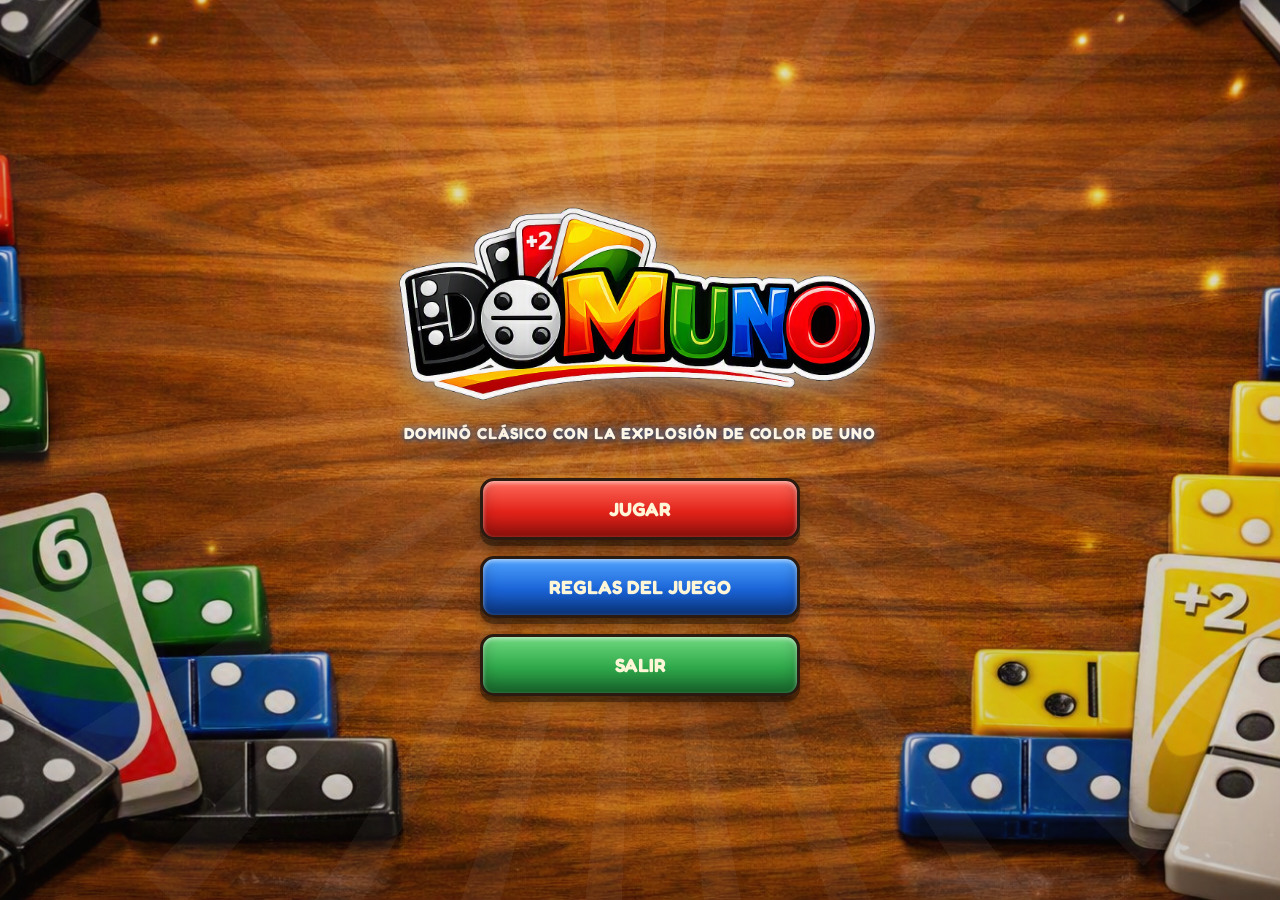
==== commit 2b688655: "cambios html" ====
--- a/index.html
+++ b/index.html
@@ -5,67 +5,54 @@
 
     <meta charset="UTF-8">
 
-    <meta
-        name="viewport"
-        content="width=device-width, initial-scale=1.0"
-    >
+    <meta name="viewport"
+        content="width=device-width, initial-scale=1.0, maximum-scale=1.0, user-scalable=no, viewport-fit=cover">
 
     <title>DomUno</title>
 
-    <link
-        rel="preconnect"
-        href="https://fonts.googleapis.com"
-    >
-
-    <link
-        rel="preconnect"
-        href="https://fonts.gstatic.com"
-        crossorigin
-    >
+
+    <!-- ==================================================
+         FUENTES
+         ================================================== -->
+
+    <link rel="preconnect" href="https://fonts.googleapis.com">
+
+    <link rel="preconnect" href="https://fonts.gstatic.com" crossorigin>
 
     <link
         href="https://fonts.googleapis.com/css2?family=Fredoka:wght@600;700&family=Nunito:wght@400;700;800&display=swap"
-        rel="stylesheet"
-    >
-
-    <link
-        rel="stylesheet"
-        href="styles.css"
-    >
+        rel="stylesheet">
+
+
+    <!-- ==================================================
+         CSS
+         ================================================== -->
+
+    <link rel="stylesheet" href="styles.css">
 
 </head>
 
 
 <body>
 
-    <input
-        type="radio"
-        name="vista"
-        id="check-inicio"
-        class="check-oculto"
-        checked
-    >
-
-    <input
-        type="radio"
-        name="vista"
-        id="check-juego"
-        class="check-oculto"
-    >
-
-    <input
-        type="radio"
-        name="vista"
-        id="check-salida"
-        class="check-oculto"
-    >
-
-    <input
-        type="checkbox"
-        id="check-reglas"
-        class="check-oculto"
-    >
-
+
+    <!-- ==================================================
+         CONTROLES DE LAS PANTALLAS
+         ================================================== -->
+
+    <input type="radio" name="vista" id="check-inicio" class="check-oculto" checked>
+
+    <input type="radio" name="vista" id="check-juego" class="check-oculto">
+
+    <input type="radio" name="vista" id="check-salida" class="check-oculto">
+
+    <input type="checkbox" id="check-reglas" class="check-oculto">
+
+
+    <!-- ==================================================
+         SI SE PIDE UNA NUEVA PARTIDA,
+         ENTRAMOS DIRECTAMENTE AL JUEGO
+         ================================================== -->
 
     <script>
 
@@ -90,8 +77,13 @@
     </script>
 
 
+    <!-- ==================================================
+         PANTALLA DE INICIO
+         ================================================== -->
+
     <div class="pantalla-inicio">
 
+
         <div class="destello-inicio"></div>
 
         <div class="flash-inicio"></div>
@@ -99,11 +91,8 @@
 
         <header class="cabecera-inicio">
 
-            <img
-                src="inicio nuevo/logo-domuno.png"
-                alt="DomUno"
-                class="logo-inicio"
-            >
+
+            <img src="inicio nuevo/logo-domuno.png" alt="DomUno" class="logo-inicio">
 
 
             <p class="subtitulo-inicio">
@@ -112,87 +101,79 @@
 
             </p>
 
+
         </header>
 
 
         <nav class="menu-botones">
 
-            <label
-                for="check-juego"
-                class="boton-menu boton-jugar"
-            >
+
+            <label for="check-juego" class="boton-menu boton-jugar">
 
                 Jugar
 
             </label>
 
 
-            <label
-                for="check-reglas"
-                class="boton-menu boton-reglas"
-            >
+            <label for="check-reglas" class="boton-menu boton-reglas">
 
                 Reglas del juego
 
             </label>
 
 
-            <label
-                for="check-salida"
-                class="boton-menu boton-salir"
-            >
+            <label for="check-salida" class="boton-menu boton-salir">
 
                 Salir
 
             </label>
 
+
         </nav>
 
-
-        <p class="creditos-inicio">
-
-            ¡Que gane el mejor! 🏆
+    </div>
+
+
+    <!-- ==================================================
+         PANTALLA DE SALIDA
+         ================================================== -->
+
+    <div class="pantalla-salida">
+
+
+        <div class="destello-salida"></div>
+
+
+        <p class="mensaje-salida">
+
+            ¡Gracias por jugar a
+
+            <img src="inicio nuevo/logo-domuno.png" alt="DomUno" class="logo-salida-inline">
+
+            !
 
         </p>
 
+
+        <label for="check-inicio" class="boton-menu boton-jugar boton-volver-salida">
+
+            Volver al inicio
+
+        </label>
+
+
     </div>
 
 
-    <div class="pantalla-salida">
-
-        <div class="destello-salida"></div>
-
-
-        <p class="mensaje-salida">
-
-            ¡Gracias por jugar a
-
-            <img
-                src="inicio nuevo/logo-domuno.png"
-                alt="DomUno"
-                class="logo-salida-inline"
-            >
-
-            !
-
-        </p>
-
-
-        <label
-            for="check-inicio"
-            class="boton-menu boton-jugar boton-volver-salida"
-        >
-
-            Volver al inicio
-
-        </label>
-
-    </div>
-
+    <!-- ==================================================
+         PANEL DE REGLAS
+         ================================================== -->
 
     <div class="panel-reglas">
 
+
         <div class="panel-reglas-contenido">
+
 
             <h2>
                 Reglas del juego
@@ -200,6 +181,7 @@
 
 
             <ul>
+
 
                 <li>
 
@@ -298,45 +280,63 @@
 
                 </li>
 
+
             </ul>
 
 
-            <label
-                for="check-reglas"
-                class="boton-menu boton-cerrar-reglas"
-            >
+            <label for="check-reglas" class="boton-menu boton-cerrar-reglas">
 
                 Cerrar
 
             </label>
 
+
         </div>
 
+
     </div>
 
 
+    <!-- ==================================================
+         JUEGO
+         ================================================== -->
+
     <div class="marco-madera">
 
+
+        <!-- ==================================================
+             CABECERA
+             ================================================== -->
+
         <header class="cabecera">
 
+
             <h1>
 
-                <img
-                    src="inicio nuevo/logo-domuno.png"
-                    alt="DomUno"
-                    class="logo-titulo"
-                >
+                <img src="inicio nuevo/logo-domuno.png" alt="DomUno" class="logo-titulo">
 
             </h1>
 
+
         </header>
 
 
         <main>
 
+
+            <!-- ==================================================
+                 ZONA PRINCIPAL
+                 ================================================== -->
+
             <div class="zona-juego">
 
+
+                <!-- ==================================================
+                     MÁQUINA
+                     ================================================== -->
+
                 <section class="maquina">
+
 
                     <h2>
                         Máquina
@@ -345,18 +345,37 @@
 
                     <div class="fichas-maquina">
 
+                        <!--
+                        JavaScript crea aquí
+                        las fichas de la máquina
+                        -->
+
                     </div>
 
+
                 </section>
 
 
+                <!-- ==================================================
+                     ZONA CENTRAL
+                     ================================================== -->
+
                 <div class="zona-central">
 
+
+                    <!-- ==================================================
+                         JUGADOR Y POZO
+                         ================================================== -->
+
                     <div class="zona-fichas">
 
-                        <section
-                            class="zona-pozo panel-cristal"
-                        >
+
+                        <!-- ==================================================
+                             POZO
+                             ================================================== -->
+
+                        <section class="zona-pozo panel-cristal">
+
 
                             <h2>
                                 Pozo
@@ -365,12 +384,23 @@
 
                             <div class="fichas-pozo">
 
+                                <!--
+                                JavaScript crea aquí
+                                las fichas del pozo
+                                -->
+
                             </div>
 
+
                         </section>
 
 
+                        <!-- ==================================================
+                             JUGADOR
+                             ================================================== -->
+
                         <section class="zona-jugador">
+
 
                             <h2>
                                 Zona del jugador
@@ -379,27 +409,53 @@
 
                             <div class="fichas-jugador">
 
+                                <!--
+                                JavaScript crea aquí
+                                las fichas del jugador
+                                -->
+
                             </div>
 
+
                         </section>
 
+
                     </div>
 
 
+                    <!-- ==================================================
+                         TABLERO Y CONTROLES
+                         ================================================== -->
+
                     <div class="tablero-controles">
 
+
+                        <!-- ==================================================
+                             TABLERO
+                             ================================================== -->
+
                         <section class="tablero-central">
 
+
                             <div class="cadena-fichas">
 
+                                <!--
+                                JavaScript coloca aquí
+                                las fichas jugadas
+                                -->
+
                             </div>
 
+
                         </section>
 
 
-                        <section
-                            class="controles panel-cristal"
-                        >
+                        <!-- ==================================================
+                             CONTROLES
+                             ================================================== -->
+
+                        <section class="controles panel-cristal">
+
 
                             <h2>
                                 Controles
@@ -408,10 +464,8 @@
 
                             <div class="controles-botones">
 
-                                <button
-                                    type="button"
-                                    id="btn-izquierda"
-                                >
+
+                                <button type="button" id="btn-izquierda">
 
                                     <span class="boton-icono">
                                         &#8592;
@@ -422,10 +476,7 @@
                                 </button>
 
 
-                                <button
-                                    type="button"
-                                    id="btn-derecha"
-                                >
+                                <button type="button" id="btn-derecha">
 
                                     <span class="boton-icono">
                                         &#8594;
@@ -436,10 +487,7 @@
                                 </button>
 
 
-                                <button
-                                    type="button"
-                                    id="btn-robar"
-                                >
+                                <button type="button" id="btn-robar">
 
                                     <span class="boton-icono">
                                         &#8635;
@@ -450,10 +498,7 @@
                                 </button>
 
 
-                                <button
-                                    type="button"
-                                    id="btn-pasar"
-                                >
+                                <button type="button" id="btn-pasar">
 
                                     <span class="boton-icono">
                                         &#10005;
@@ -464,11 +509,7 @@
                                 </button>
 
 
-                                <button
-                                    type="button"
-                                    id="btn-nueva-partida"
-                                    class="boton-principal"
-                                >
+                                <button type="button" id="btn-nueva-partida" class="boton-principal">
 
                                     <span class="boton-icono">
                                         &#10003;
@@ -479,10 +520,7 @@
                                 </button>
 
 
-                                <label
-                                    for="check-reglas"
-                                    class="boton-reglas-juego"
-                                >
+                                <label for="check-reglas" class="boton-reglas-juego">
 
                                     <span class="boton-icono">
                                         &#8505;
@@ -493,10 +531,7 @@
                                 </label>
 
 
-                                <label
-                                    for="check-salida"
-                                    class="boton-salir-juego"
-                                >
+                                <label for="check-salida" class="boton-salir-juego">
 
                                     <span class="boton-icono">
                                         &#9099;
@@ -506,10 +541,13 @@
 
                                 </label>
 
+
                             </div>
 
+
                         </section>
 
+
                     </div>
 
 
@@ -517,16 +555,26 @@
 
                     </div>
 
+
                 </div>
 
+
             </div>
 
 
+            <!-- ==================================================
+                 ZONA LATERAL
+                 ================================================== -->
+
             <div class="zona-lateral">
 
-                <section
-                    class="informacion-partida panel-cristal"
-                >
+
+                <!-- ==================================================
+                     INFORMACIÓN
+                     ================================================== -->
+
+                <section class="informacion-partida panel-cristal">
+
 
                     <h2>
                         Información de la partida
@@ -577,12 +625,16 @@
 
                     </p>
 
+
                 </section>
 
 
-                <section
-                    class="leyenda-estados panel-cristal"
-                >
+                <!-- ==================================================
+                     LEYENDA
+                     ================================================== -->
+
+                <section class="leyenda-estados panel-cristal">
+
 
                     <h2>
                         Leyenda y efectos
@@ -591,11 +643,10 @@
 
                     <ul class="lista-estados">
 
+
                         <li>
 
-                            <span
-                                class="estado-punto estado-jugable"
-                            ></span>
+                            <span class="estado-punto estado-jugable"></span>
 
                             Jugable
 
@@ -604,9 +655,7 @@
 
                         <li>
 
-                            <span
-                                class="estado-punto estado-seleccionada"
-                            ></span>
+                            <span class="estado-punto estado-seleccionada"></span>
 
                             Seleccionada
 
@@ -615,9 +664,7 @@
 
                         <li>
 
-                            <span
-                                class="estado-punto estado-no-jugable"
-                            ></span>
+                            <span class="estado-punto estado-no-jugable"></span>
 
                             No jugable
 
@@ -647,14 +694,19 @@
 
                         </li>
 
+
                     </ul>
 
+
                 </section>
 
 
-                <section
-                    class="zona-mensajes panel-cristal"
-                >
+                <!-- ==================================================
+                     MENSAJES
+                     ================================================== -->
+
+                <section class="zona-mensajes panel-cristal">
+
 
                     <h2>
                         Zona de mensajes
@@ -663,15 +715,19 @@
 
                     <p id="mensaje-juego"></p>
 
+
                 </section>
 
+
             </div>
 
 
-            <section
-                class="resultado-partida"
-                id="resultado-partida"
-            >
+            <!-- ==================================================
+                 RESULTADO
+                 ================================================== -->
+
+            <section class="resultado-partida" id="resultado-partida">
+
 
                 <h2>
                     Resultado de la partida
@@ -685,9 +741,7 @@
 
                     Ganador:
 
-                    <strong
-                        id="resultado-ganador"
-                    ></strong>
+                    <strong id="resultado-ganador"></strong>
 
                 </p>
 
@@ -696,25 +750,31 @@
 
                     Perdedor:
 
-                    <strong
-                        id="resultado-perdedor"
-                    ></strong>
+                    <strong id="resultado-perdedor"></strong>
 
                 </p>
 
+
             </section>
 
+
         </main>
 
+
     </div>
 
 
+    <!-- ==================================================
+         JAVASCRIPT
+         ================================================== -->
+
     <script src="domino-logica.js"></script>
 
     <script src="domino-interfaz.js"></script>
 
     <script src="domino-controles.js"></script>
 
+
 </body>
 
 </html>
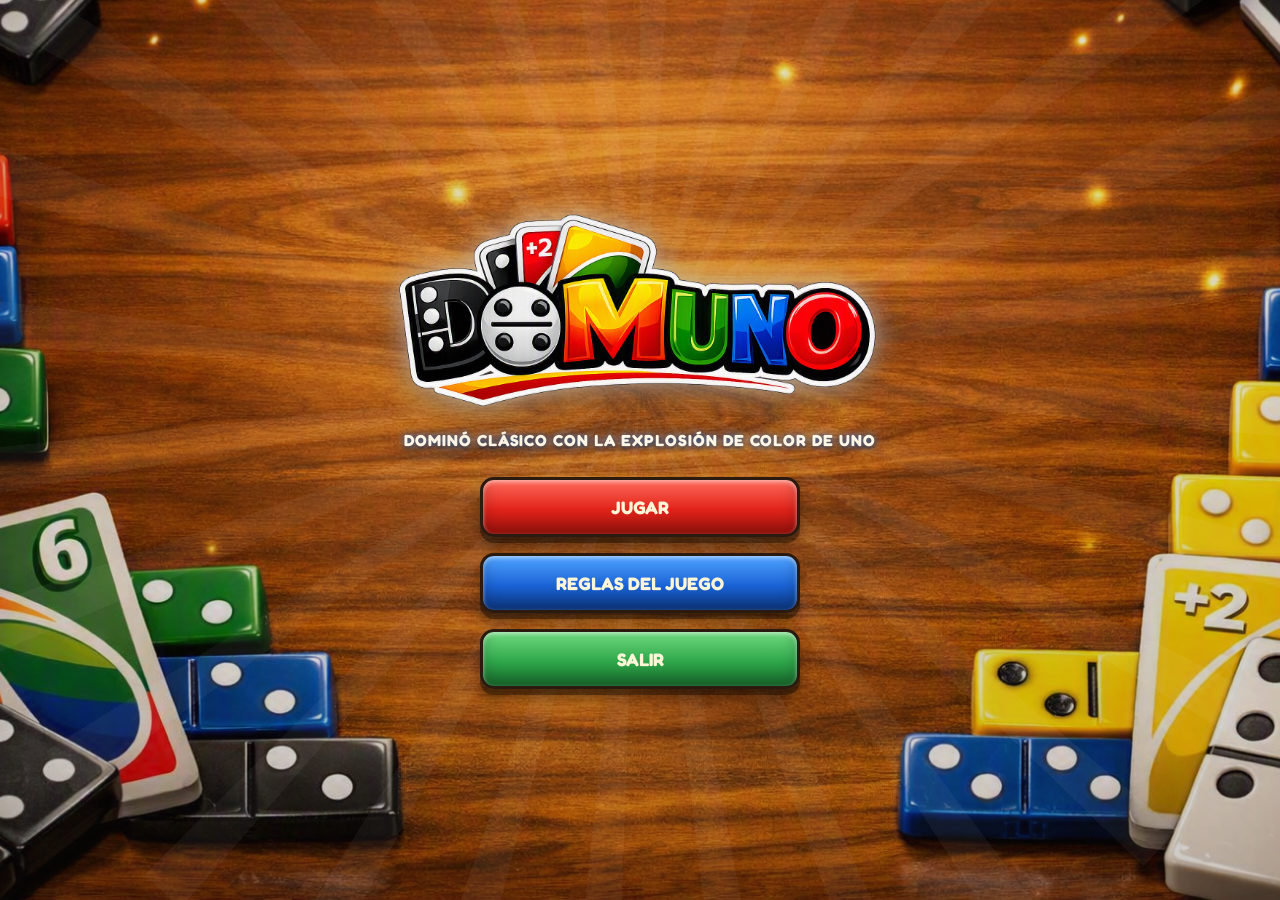
==== commit fb487296: "ajustes varios  html" ====
--- a/index.html
+++ b/index.html
@@ -11,9 +11,6 @@
     <title>DomUno</title>
 
 
-    <!-- ==================================================
-         FUENTES
-         ================================================== -->
 
     <link rel="preconnect" href="https://fonts.googleapis.com">
 
@@ -24,9 +21,6 @@
         rel="stylesheet">
 
 
-    <!-- ==================================================
-         CSS
-         ================================================== -->
 
     <link rel="stylesheet" href="styles.css">
 
@@ -36,9 +30,9 @@
 <body>
 
 
-    <!-- ==================================================
-         CONTROLES DE LAS PANTALLAS
-         ================================================== -->
+    /*
+    CONTROLES DE LAS PANTALLAS
+    /*
 
     <input type="radio" name="vista" id="check-inicio" class="check-oculto" checked>
 
@@ -49,10 +43,10 @@
     <input type="checkbox" id="check-reglas" class="check-oculto">
 
 
-    <!-- ==================================================
-         SI SE PIDE UNA NUEVA PARTIDA,
-         ENTRAMOS DIRECTAMENTE AL JUEGO
-         ================================================== -->
+    /*
+    SI SE PIDE UNA NUEVA PARTIDA,
+    ENTRAMOS DIRECTAMENTE AL JUEGO
+    /*
 
     <script>
 
@@ -77,9 +71,6 @@
     </script>
 
 
-    <!-- ==================================================
-         PANTALLA DE INICIO
-         ================================================== -->
 
     <div class="pantalla-inicio">
 
@@ -134,9 +125,7 @@
     </div>
 
 
-    <!-- ==================================================
-         PANTALLA DE SALIDA
-         ================================================== -->
+
 
     <div class="pantalla-salida">
 
@@ -165,9 +154,6 @@
     </div>
 
 
-    <!-- ==================================================
-         PANEL DE REGLAS
-         ================================================== -->
 
     <div class="panel-reglas">
 
@@ -297,16 +283,10 @@
     </div>
 
 
-    <!-- ==================================================
-         JUEGO
-         ================================================== -->
 
     <div class="marco-madera">
 
 
-        <!-- ==================================================
-             CABECERA
-             ================================================== -->
 
         <header class="cabecera">
 
@@ -324,16 +304,11 @@
         <main>
 
 
-            <!-- ==================================================
-                 ZONA PRINCIPAL
-                 ================================================== -->
 
             <div class="zona-juego">
 
 
-                <!-- ==================================================
-                     MÁQUINA
-                     ================================================== -->
+
 
                 <section class="maquina">
 
@@ -356,23 +331,14 @@
                 </section>
 
 
-                <!-- ==================================================
-                     ZONA CENTRAL
-                     ================================================== -->
+
 
                 <div class="zona-central">
 
 
-                    <!-- ==================================================
-                         JUGADOR Y POZO
-                         ================================================== -->
 
                     <div class="zona-fichas">
 
-
-                        <!-- ==================================================
-                             POZO
-                             ================================================== -->
 
                         <section class="zona-pozo panel-cristal">
 
@@ -395,9 +361,6 @@
                         </section>
 
 
-                        <!-- ==================================================
-                             JUGADOR
-                             ================================================== -->
 
                         <section class="zona-jugador">
 
@@ -423,16 +386,11 @@
                     </div>
 
 
-                    <!-- ==================================================
-                         TABLERO Y CONTROLES
-                         ================================================== -->
 
                     <div class="tablero-controles">
 
 
-                        <!-- ==================================================
-                             TABLERO
-                             ================================================== -->
+
 
                         <section class="tablero-central">
 
@@ -450,9 +408,6 @@
                         </section>
 
 
-                        <!-- ==================================================
-                             CONTROLES
-                             ================================================== -->
 
                         <section class="controles panel-cristal">
 
@@ -562,16 +517,10 @@
             </div>
 
 
-            <!-- ==================================================
-                 ZONA LATERAL
-                 ================================================== -->
+
 
             <div class="zona-lateral">
 
-
-                <!-- ==================================================
-                     INFORMACIÓN
-                     ================================================== -->
 
                 <section class="informacion-partida panel-cristal">
 
@@ -629,9 +578,7 @@
                 </section>
 
 
-                <!-- ==================================================
-                     LEYENDA
-                     ================================================== -->
+
 
                 <section class="leyenda-estados panel-cristal">
 
@@ -701,9 +648,6 @@
                 </section>
 
 
-                <!-- ==================================================
-                     MENSAJES
-                     ================================================== -->
 
                 <section class="zona-mensajes panel-cristal">
 
@@ -722,9 +666,7 @@
             </div>
 
 
-            <!-- ==================================================
-                 RESULTADO
-                 ================================================== -->
+
 
             <section class="resultado-partida" id="resultado-partida">
 
@@ -764,10 +706,6 @@
     </div>
 
 
-    <!-- ==================================================
-         JAVASCRIPT
-         ================================================== -->
-
     <script src="domino-logica.js"></script>
 
     <script src="domino-interfaz.js"></script>
--- a/styles.css
+++ b/styles.css
@@ -1,6 +1,13 @@
-@import url('https://fonts.googleapis.com/css2?family=Press+Start+2P&family=Fredoka:wght@700&display=swap');
+@import url('https://fonts.googleapis.com/css2?family=Press+Start+2P&family=Fredoka:wght@700&display=swap'
+);
+
+
+/* 
+   VARIABLES
+  */
 
 :root {
+
     --fieltro-1: #0fb83c;
     --fieltro-2: #9bb421;
 
@@ -39,56 +46,73 @@
         #6b6459;
 
     --ficha-ancho:
-        36px;
+        clamp(25px,
+            min(4.6vh, 4.4vw),
+            50px);
 
     --ficha-alto:
-        72px;
+        clamp(50px,
+            min(9.2vh, 8.8vw),
+            100px);
 
     --neon-esmeralda:
         #37e6a4;
 
     --neon-esmeralda-suave:
-        rgba(
-            55,
+        rgba(55,
             230,
             164,
-            0.55
-        );
+            0.55);
 
     --brillo-oro-suave:
-        rgba(
-            224,
+        rgba(224,
             179,
             77,
-            0.55
-        );
-}
+            0.55);
+}
+
+
+/* 
+   GENERAL
+   */
 
 * {
+
     box-sizing:
         border-box;
 }
 
+
 html,
 body {
-    min-height:
+
+    height:
+        100%;
+
+    height:
+        100dvh;
+
+    width:
         100%;
 
     margin:
         0;
-}
-
-html {
-    background:
-        #06190f;
-}
+
+    overflow:
+        hidden;
+
+    -webkit-tap-highlight-color:
+        transparent;
+
+    -webkit-touch-callout:
+        none;
+
+    touch-action:
+        manipulation;
+}
+
 
 body {
-    min-height:
-        100vh;
-
-    min-height:
-        100dvh;
 
     font-family:
         "Segoe UI",
@@ -100,41 +124,34 @@
         var(--texto-claro);
 
     padding:
-        10px;
+        max(8px, env(safe-area-inset-top)) max(6px, env(safe-area-inset-right)) max(6px, env(safe-area-inset-bottom)) max(6px, env(safe-area-inset-left));
 
     background:
 
-        radial-gradient(
-            ellipse at 50% 0%,
-            rgba(
+        radial-gradient(ellipse at 50% 0%,
+            rgba(255,
                 255,
                 255,
-                255,
-                0.05
-            ),
-            transparent 60%
-        ),
-
-        radial-gradient(
-            ellipse at center,
+                0.05),
+            transparent 60%),
+
+        radial-gradient(ellipse at center,
             var(--fieltro-1) 0%,
             var(--fieltro-2) 70%,
-            #06190f 100%
-        );
+            #06190f 100%);
 
     display:
         flex;
 
-    overflow-x:
-        hidden;
-
-    overflow-y:
-        auto;
-}
+    box-sizing:
+        border-box;
+}
+
 
 h1,
 h2,
 h3 {
+
     margin:
         0;
 
@@ -142,218 +159,380 @@
         600;
 }
 
+
+/*
+   ANIMACIONES
+*/
+
 @keyframes latido-dorado {
 
     0%,
     100% {
+
         box-shadow:
-            0 20px 50px rgba(
-                0,
-                0,
-                0,
-                0.55
-            ),
-
-            inset 0 0 0 2px rgba(
-                0,
-                0,
-                0,
-                0.35
-            ),
-
-            inset 0 2px 4px rgba(
-                255,
-                255,
-                255,
-                0.15
-            ),
-
-            0 0 0 0
-            var(--brillo-oro-suave);
-    }
+
+            0 20px 50px rgba(0, 0, 0, 0.55),
+
+            inset 0 0 0 2px rgba(0, 0, 0, 0.35),
+
+            inset 0 2px 4px rgba(255, 255, 255, 0.15),
+
+            0 0 0 0 var(--brillo-oro-suave);
+    }
+
 
     50% {
+
         box-shadow:
-            0 20px 50px rgba(
-                0,
-                0,
-                0,
-                0.55
-            ),
-
-            inset 0 0 0 2px rgba(
-                0,
-                0,
-                0,
-                0.35
-            ),
-
-            inset 0 2px 4px rgba(
-                255,
-                255,
-                255,
-                0.15
-            ),
-
-            0 0 26px 4px
-            var(--brillo-oro-suave);
-    }
-}
+
+            0 20px 50px rgba(0, 0, 0, 0.55),
+
+            inset 0 0 0 2px rgba(0, 0, 0, 0.35),
+
+            inset 0 2px 4px rgba(255, 255, 255, 0.15),
+
+            0 0 26px 4px var(--brillo-oro-suave);
+    }
+}
+
 
 @keyframes latido-tablero {
 
     0%,
     100% {
+
         box-shadow:
-            inset 0 0 30px rgba(
-                0,
-                0,
-                0,
-                0.6
-            ),
-
-            0 0 0 2px rgba(
-                224,
-                179,
-                77,
-                0.35
-            );
-    }
+
+            inset 0 0 30px rgba(0, 0, 0, 0.6),
+
+            0 0 0 2px rgba(224, 179, 77, 0.35);
+    }
+
 
     50% {
+
         box-shadow:
-            inset 0 0 30px rgba(
-                0,
-                0,
-                0,
-                0.6
-            ),
-
-            0 0 0 2px rgba(
-                224,
-                179,
-                77,
-                0.35
-            ),
-
-            0 0 22px 4px
-            var(--brillo-oro-suave);
-    }
-}
+
+            inset 0 0 30px rgba(0, 0, 0, 0.6),
+
+            0 0 0 2px rgba(224, 179, 77, 0.35),
+
+            0 0 22px 4px var(--brillo-oro-suave);
+    }
+}
+
 
 @keyframes aparecer-ficha {
 
     from {
+
         opacity:
             0;
 
         transform:
-            translateY(10px)
-            scale(0.85);
-    }
+            translateY(10px) scale(0.85);
+    }
+
 
     to {
+
         opacity:
             1;
 
         transform:
-            translateY(0)
-            scale(1);
-    }
-}
+            translateY(0) scale(1);
+    }
+}
+
 
 @keyframes pulso-jugable {
 
     0%,
     100% {
+
         box-shadow:
-            0 0 0 2px
-            #eabf45,
-
-            0 0 10px rgba(
-                234,
+
+            0 0 0 2px #eabf45,
+
+            0 0 10px rgba(234,
                 191,
                 69,
-                0.75
-            );
-    }
+                0.75);
+    }
+
 
     50% {
+
         box-shadow:
-            0 0 0 2px
-            #eabf45,
-
-            0 0 20px 4px rgba(
-                234,
+
+            0 0 0 2px #eabf45,
+
+            0 0 20px 4px rgba(234,
                 191,
                 69,
-                0.95
-            );
-    }
-}
+                0.95);
+    }
+}
+
+
+
+
 
 @keyframes pulso-punto {
 
     0%,
     100% {
+
         box-shadow:
-            0 0 8px
-            var(--estado-jugable);
-    }
+
+            0 0 8px var(--estado-jugable);
+    }
+
 
     50% {
+
         box-shadow:
-            0 0 14px 2px
-            var(--estado-jugable);
-    }
-}
+
+            0 0 14px 2px var(--estado-jugable);
+    }
+}
+
 
 @keyframes entrada-resultado {
 
     from {
+
         opacity:
             0;
 
         transform:
-            translate(
-                -50%,
-                -50%
-            )
-            scale(0.85);
-    }
+            translate(-50%, -50%) scale(0.85);
+    }
+
 
     to {
+
         opacity:
             1;
 
         transform:
-            translate(
-                -50%,
-                -50%
-            )
-            scale(1);
-    }
-}
+            translate(-50%, -50%) scale(1);
+    }
+}
+
+
+/* 
+   MARCO PRINCIPAL
+    */
 
 .marco-madera {
+
     flex:
         1;
 
+    min-width:
+        0;
+
+    min-height:
+        0;
+
     width:
         100%;
 
+    height:
+        100%;
+
+    display:
+        flex;
+
+    flex-direction:
+        column;
+
+    padding:
+        clamp(6px, 1.2vh, 12px);
+
+    border-radius:
+        clamp(10px, 1.8vw, 20px);
+
+
+    background-image:
+
+        linear-gradient(rgba(70, 35, 15, 0.12),
+            rgba(35, 15, 5, 0.18)),
+
+        url("fondo-madera.png");
+
+
+    background-size:
+        cover;
+
+    background-position:
+        center;
+
+    background-repeat:
+        no-repeat;
+
+
+    box-shadow:
+
+        0 20px 50px rgba(0, 0, 0, 0.55),
+
+        inset 0 0 0 2px rgba(0, 0, 0, 0.35),
+
+        inset 0 2px 4px rgba(255, 255, 255, 0.15);
+
+
+    animation:
+
+        latido-dorado 6s ease-in-out infinite;
+
+    position:
+        relative;
+
+    overflow:
+        visible;
+}
+
+
+/* 
+   CABECERA DEL JUEGO
+ */
+
+.cabecera {
+
+    flex:
+        0 0 auto;
+
+    height:
+        60px;
+
+    display:
+        flex;
+
+    flex-wrap:
+        wrap;
+
+    align-items:
+        center;
+
+    justify-content:
+        center;
+
+    text-align:
+        center;
+
+    gap:
+        4px 10px;
+
+    padding:
+        2px 18px;
+
+    margin-top:
+        10px;
+
+    margin-bottom:
+        2px;
+
+    overflow:
+        visible;
+
+    position:
+        relative;
+
+    z-index:
+        50;
+}
+
+
+.cabecera-icono {
+
+    font-size:
+        1.3rem;
+
+    color:
+        var(--oro);
+
+    text-shadow:
+
+        0 0 12px hsla(34, 76%, 53%, 0.855);
+}
+
+
+.cabecera h1 {
+
+    width:
+        100%;
+
+    height:
+        100%;
+
+    display:
+        flex;
+
+    justify-content:
+        center;
+
+    align-items:
+        center;
+}
+
+
+.logo-titulo {
+
+    height:
+        135px;
+
+    width:
+        auto;
+
+    max-width:
+        90%;
+
+    object-fit:
+        contain;
+
+    transform:
+        translateY(28px);
+
+    filter:
+
+        drop-shadow(0 3px 6px rgba(0, 0, 0, 0.5));
+
+    pointer-events:
+        none;
+}
+
+
+/* 
+   DISTRIBUCIÓN PRINCIPAL
+    */
+
+main {
+
+    flex:
+        1;
+
+    min-height:
+        0;
+
+    display:
+        grid;
+
+    grid-template-columns:
+        minmax(0, 1fr) clamp(160px, 18vw, 200px);
+
+    gap:
+        clamp(6px, 1vw, 10px);
+}
+
+
+.zona-juego {
+
     min-width:
         0;
 
     min-height:
-        calc(
-            100vh - 20px
-        );
-
-    min-height:
-        calc(
-            100dvh - 20px
-        );
+        0;
 
     display:
         flex;
@@ -361,30 +540,342 @@
     flex-direction:
         column;
 
+    gap:
+        4px;
+}
+
+
+.zona-lateral {
+
+    min-height:
+        0;
+
+    display:
+        flex;
+
+    flex-direction:
+        column;
+
+    gap:
+        clamp(6px, 1vh, 8px);
+}
+
+
+/* MÁQUINA*/
+
+.maquina {
+
+    flex:
+        0 0 auto;
+
+    display:
+        flex;
+
+    flex-direction:
+        column;
+
     padding:
-        10px;
+        2px 10px;
+}
+
+
+.maquina h2,
+.zona-juego .maquina h2 {
+
+    margin-bottom:
+        2px;
+
+    font-size:
+        clamp(0.7rem, 1.2vh, 0.85rem);
+
+    color:
+        #ffffff !important;
+
+    text-shadow:
+
+        0 1px 3px rgba(0, 0, 0, 0.95),
+        0 0 8px rgba(255, 255, 255, 0.45);
+}
+
+
+.fichas-maquina {
+
+    min-height:
+        var(--ficha-alto);
+
+    display:
+        flex;
+
+    flex-direction:
+        row;
+
+    flex-wrap:
+        nowrap;
+
+    align-items:
+        center;
+
+    gap:
+        4px;
+
+    overflow-x:
+        auto;
+
+    scrollbar-width:
+        none;
+
+    -ms-overflow-style:
+        none;
+
+    padding-bottom:
+        2px;
+}
+
+
+.fichas-maquina::-webkit-scrollbar {
+
+    display:
+        none;
+}
+
+
+/* ZONA CENTRAL*/
+
+.zona-central {
+
+    flex:
+        1;
+
+    min-height:
+        0;
+
+    display:
+        flex;
+
+    gap:
+        clamp(6px, 1vw, 10px);
+}
+
+
+.zona-fichas {
+
+    flex:
+        0 0 clamp(110px, 13vw, 135px);
+
+    min-height:
+        0;
+
+    display:
+        flex;
+
+    flex-direction:
+        column;
+
+    gap:
+        6px;
+}
+
+
+/* JUGADOR*/
+
+.zona-jugador {
+
+    order:
+        1;
+
+    flex:
+        1 1 auto;
+
+    min-height:
+        0;
+
+    display:
+        flex;
+
+    flex-direction:
+        column;
+
+    justify-content:
+        center;
+
+    padding:
+        clamp(6px, 1vh, 12px) clamp(6px, 1vw, 10px);
+
+    margin-top:
+        0;
+}
+
+
+.zona-jugador h2,
+.zona-juego .zona-jugador h2 {
+
+    margin-bottom:
+        4px;
+
+    font-size:
+        clamp(0.7rem, 1.2vh, 0.85rem);
+
+    color:
+        #ffffff !important;
+
+    text-shadow:
+
+        0 1px 3px rgba(0, 0, 0, 0.95),
+        0 0 8px rgba(255, 255, 255, 0.45);
+}
+
+
+.fichas-jugador {
+
+    display:
+        flex;
+
+    flex-direction:
+        row;
+
+    flex-wrap:
+        wrap;
+
+    justify-content:
+        center;
+
+    align-items:
+        center;
+
+    align-content:
+        center;
+
+    gap:
+        4px;
+
+    padding:
+        14px 8px;
+
+    overflow-y:
+        auto;
+
+    max-height:
+        100%;
+
+    scrollbar-width:
+        thin;
+
+    scrollbar-color:
+        rgba(224, 179, 77, 0.4) transparent;
+}
+
+
+/* POZO*/
+
+.zona-pozo {
+
+    order:
+        2;
+
+    flex:
+        0 0 auto;
+
+    margin-top:
+        auto;
+
+    display:
+        flex;
+
+    flex-direction:
+        column;
+
+    align-items:
+        center;
+
+    padding:
+        6px 8px;
+}
+
+
+.fichas-pozo {
+
+    position:
+        relative;
+
+    width:
+        156px;
+
+    height:
+        132px;
+
+    max-width:
+        100%;
+
+    margin-top:
+        4px;
+
+    overflow:
+        hidden;
+
+    transform-origin:
+        center center;
+}
+
+
+.fichas-pozo .ficha-oculta {
+
+    position:
+        absolute;
+
+    width:
+        26px;
+
+    height:
+        50px;
 
     border-radius:
-        20px;
+        5px;
+}
+
+
+/*  TABLERO */
+
+.tablero-controles {
+
+    flex:
+        1;
+
+    min-width:
+        0;
+
+    min-height:
+        0;
+
+    display:
+        flex;
+
+    flex-direction:
+        column;
+
+    gap:
+        clamp(4px, 0.8vh, 8px);
+}
+
+
+.tablero-central {
+
+    flex:
+        1;
+
+    min-height:
+        0;
+
+    min-width:
+        0;
+
+    display:
+        flex;
+
+    flex-direction:
+        column;
 
     background-image:
-
-        linear-gradient(
-            rgba(
-                70,
-                35,
-                15,
-                0.12
-            ),
-            rgba(
-                35,
-                15,
-                5,
-                0.18
-            )
-        ),
-
-        url("fondo-madera.png");
+        url("fondonegro.png");
 
     background-size:
         cover;
@@ -395,914 +886,398 @@
     background-repeat:
         no-repeat;
 
+    border-radius:
+        clamp(10px, 1.5vw, 18px);
+
+    padding:
+        clamp(4px, 0.8vh, 8px) clamp(6px, 1vw, 10px);
+
+    border:
+        clamp(4px, 0.8vw, 8px) solid #159a45;
+
+    overflow:
+        hidden;
+
     box-shadow:
-        0 20px 50px rgba(
-            0,
-            0,
-            0,
-            0.55
-        ),
-
-        inset 0 0 0 2px rgba(
-            0,
-            0,
-            0,
-            0.35
-        ),
-
-        inset 0 2px 4px rgba(
-            255,
-            255,
-            255,
-            0.15
-        );
+
+        inset 0 0 30px rgba(0, 0, 0, 0.6),
+
+        0 0 0 2px rgba(224, 179, 77, 0.35);
 
     animation:
-        latido-dorado
-        6s
-        ease-in-out
-        infinite;
-}
-
-.cabecera {
+
+        latido-tablero 6s ease-in-out infinite;
+
+    position:
+        relative;
+}
+
+
+.cadena-fichas {
+
+    flex:
+        1;
+
+    min-height:
+        0;
+
+    width:
+        100%;
+
+    display:
+        flex;
+
+    justify-content:
+        center;
+
+    align-items:
+        center;
+
+    align-content:
+        center;
+
+    gap:
+        4px;
+
+    flex-wrap:
+        wrap;
+
+    overflow:
+        auto;
+
+    scrollbar-width:
+        thin;
+
+    scrollbar-color:
+        rgba(224, 179, 77, 0.4) transparent;
+
+    -webkit-overflow-scrolling:
+        touch;
+
+    padding:
+        4px;
+}
+
+
+/* CONTROLES */
+
+.controles {
+
     flex:
         0 0 auto;
 
-    height:
-        60px;
+    padding:
+        clamp(4px, 0.8vh, 8px) clamp(8px, 1.2vw, 14px);
+
+    width:
+        100%;
+}
+
+
+.controles-botones {
 
     display:
         flex;
+
+    flex-direction:
+        row;
 
     flex-wrap:
         wrap;
 
+    gap:
+        6px;
+}
+
+
+.controles-botones button,
+.controles-botones label {
+
+    flex:
+        1 1 auto;
+}
+
+
+/*  BOTONES*/
+
+button,
+.controles-botones label {
+
+    display:
+        inline-flex;
+
     align-items:
         center;
 
     justify-content:
         center;
 
-    text-align:
-        center;
-
     gap:
-        4px 10px;
+        6px;
 
     padding:
-        8px 18px;
-
-    margin-bottom:
+        6px 10px;
+
+    border-radius:
+        9px;
+
+    border:
+
+        1px solid rgba(255, 255, 255, 0.14);
+
+    background:
+
+        linear-gradient(180deg,
+            rgba(255, 255, 255, 0.08),
+            rgba(255, 255, 255, 0.02));
+
+    color:
+        var(--texto-claro);
+
+    font-size:
+        0.78rem;
+
+    font-weight:
+        600;
+
+    cursor:
+        pointer;
+
+    font-family:
+        inherit;
+
+    transition:
+
+        transform 0.15s ease,
+        box-shadow 0.15s ease;
+}
+
+
+button:hover,
+.controles-botones label:hover {
+
+    transform:
+        translateY(-2px);
+
+    box-shadow:
+
+        0 6px 14px rgba(0, 0, 0, 0.35);
+}
+
+
+button:active,
+.controles-botones label:active {
+
+    transform:
+        translateY(0);
+}
+
+
+.boton-principal {
+
+    background:
+
+        linear-gradient(180deg,
+            var(--oro-suave),
+            var(--oro));
+
+    color:
+        #2a2118;
+}
+
+
+.boton-reglas-juego {
+
+    background:
+
+        linear-gradient(180deg,
+            #55b0ff,
+            #1560c9);
+
+    color:
+        white;
+}
+
+
+.boton-salir-juego {
+
+    background:
+
+        linear-gradient(180deg,
+            #ff7a63,
+            #b3140e);
+
+    color:
+        white;
+}
+
+
+.boton-icono {
+
+    font-size:
+        0.85rem;
+}
+
+
+/* FICHA*/
+
+.ficha {
+
+    display:
+        flex;
+
+    flex-direction:
+        column;
+
+    width:
+        var(--ficha-ancho);
+
+    height:
+        var(--ficha-alto);
+
+    border-radius:
         4px;
 
     overflow:
-        visible;
+        hidden;
+
+    border:
+        2px solid black;
+
+    box-shadow:
+
+        0 4px 10px rgba(0, 0, 0, 0.45);
+
+    cursor:
+        pointer;
+
+    flex-shrink:
+        0;
 
     position:
         relative;
 
-    z-index:
-        5;
-}
-
-.cabecera-icono {
-    font-size:
-        1.3rem;
-
-    color:
-        var(--oro);
-
-    text-shadow:
-        0 0 12px
-        hsla(
-            34,
-            76%,
-            53%,
-            0.855
-        );
-}
-
-.cabecera h1 {
+    animation:
+
+        aparecer-ficha 0.25s ease-out;
+}
+
+
+.ficha::before {
+
+    content:
+        "";
+
+    position:
+        absolute;
+
+    inset:
+        0;
+
+    background:
+
+        linear-gradient(135deg,
+            rgba(255, 255, 255, 0.15),
+            transparent 35%);
+
+    pointer-events:
+        none;
+}
+
+
+.ficha-oculta {
+
+    width:
+        var(--ficha-ancho);
+
+    height:
+        var(--ficha-alto);
+
+    border-radius:
+        4px;
+
+    border:
+        2px solid black;
+
+    background:
+
+        linear-gradient(135deg,
+            white,
+            var(--marfil-sombra),
+            white);
+
+    box-shadow:
+
+        0 4px 10px rgba(0, 0, 0, 0.45);
+
+    flex-shrink:
+        0;
+
+    animation:
+
+        aparecer-ficha 0.25s ease-out;
+}
+
+
+/* MITADES*/
+
+.mitad-arriba {
+
+    height:
+        50%;
+
+    border-bottom:
+        2px solid black;
+
+    display:
+        flex;
+
+    align-items:
+        center;
+
+    justify-content:
+        center;
+}
+
+
+.mitad-abajo {
+
+    height:
+        50%;
+
+    display:
+        flex;
+
+    align-items:
+        center;
+
+    justify-content:
+        center;
+}
+
+
+/*PUNTOS*/
+
+.patron-puntos {
+
     width:
         100%;
 
-    display:
-        flex;
-
-    justify-content:
-        center;
-}
-
-.logo-titulo {
     height:
-        150px;
-
-    width:
-        auto;
-
-    max-width:
         100%;
-
-    object-fit:
-        contain;
-
-    transform:
-        translateY(-30px);
-
-    filter:
-        drop-shadow(
-            0 3px 6px
-            rgba(
-                0,
-                0,
-                0,
-                0.5
-            )
-        );
-}
-
-main {
-    flex:
-        1;
-
-    min-width:
-        0;
-
-    min-height:
-        0;
-
-    display:
-        grid;
-
-    grid-template-columns:
-        minmax(
-            0,
-            1fr
-        )
-        190px;
-
-    gap:
-        10px;
-}
-
-.zona-juego {
-    min-width:
-        0;
-
-    min-height:
-        0;
 
     display:
         flex;
 
     flex-direction:
         column;
-
-    gap:
-        4px;
-}
-
-.zona-lateral {
-    min-width:
-        0;
-
-    min-height:
-        0;
-
-    display:
-        flex;
-
-    flex-direction:
-        column;
-
-    gap:
-        8px;
-}
-
-.maquina {
-    flex:
-        0 0 auto;
-
-    display:
-        flex;
-
-    flex-direction:
-        column;
-
-    padding:
-        2px 10px;
-}
-
-.maquina h2 {
-    margin-bottom:
-        4px;
-
-    font-size:
-        0.85rem;
-
-    color:
-        white;
-
-    text-shadow:
-        0 1px 2px
-        rgba(
-            0,
-            0,
-            0,
-            0.8
-        );
-}
-
-.fichas-maquina {
-    min-height:
-        var(--ficha-alto);
-
-    width:
-        100%;
-
-    min-width:
-        0;
-
-    display:
-        flex;
-
-    flex-direction:
-        row;
-
-    flex-wrap:
-        nowrap;
-
-    align-items:
-        center;
-
-    justify-content:
-        flex-start;
-
-    gap:
-        4px;
-
-    overflow-x:
-        auto;
-
-    overflow-y:
-        hidden;
-}
-
-.zona-central {
-    flex:
-        1;
-
-    min-width:
-        0;
-
-    min-height:
-        0;
-
-    display:
-        flex;
-
-    gap:
-        10px;
-}
-
-.zona-fichas {
-    flex:
-        0 0 120px;
-
-    min-width:
-        120px;
-
-    min-height:
-        0;
-
-    display:
-        flex;
-
-    flex-direction:
-        column;
-
-    gap:
-        6px;
-}
-
-.zona-jugador {
-    order:
-        1;
-
-    flex:
-        1;
-
-    min-width:
-        0;
-
-    min-height:
-        0;
-
-    display:
-        flex;
-
-    flex-direction:
-        column;
-
-    justify-content:
-        center;
-
-    padding:
-        6px 10px;
-
-    margin-top:
-        0;
-}
-
-.zona-jugador h2 {
-    margin-bottom:
-        8px;
-
-    font-size:
-        0.85rem;
-
-    color:
-        white;
-
-    text-shadow:
-        0 1px 2px
-        rgba(
-            0,
-            0,
-            0,
-            0.8
-        );
-}
-
-.fichas-jugador {
-    flex:
-        1;
-
-    min-width:
-        0;
-
-    min-height:
-        0;
-
-    display:
-        flex;
-
-    flex-direction:
-        row;
-
-    flex-wrap:
-        wrap;
-
-    justify-content:
-        center;
-
-    align-items:
-        center;
-
-    align-content:
-        center;
-
-    gap:
-        4px;
-
-    overflow:
-        visible;
-}
-
-.zona-pozo {
-    order:
-        2;
-
-    flex:
-        0 0 auto;
-
-    margin-top:
-        auto;
-
-    display:
-        flex;
-
-    flex-direction:
-        column;
-
-    align-items:
-        center;
-
-    padding:
-        6px 10px;
-}
-
-.fichas-pozo {
-    position:
-        relative;
-
-    width:
-        156px;
-
-    max-width:
-        100%;
-
-    height:
-        132px;
-
-    margin-top:
-        6px;
-
-    overflow:
-        hidden;
-}
-
-.fichas-pozo .ficha-oculta {
-    position:
-        absolute;
-
-    width:
-        26px;
-
-    min-width:
-        26px;
-
-    max-width:
-        26px;
-
-    height:
-        50px;
-
-    min-height:
-        50px;
-
-    max-height:
-        50px;
-
-    flex:
-        none;
-
-    border-radius:
-        5px;
-}
-
-.tablero-controles {
-    flex:
-        1;
-
-    min-width:
-        0;
-
-    min-height:
-        0;
-
-    display:
-        flex;
-
-    flex-direction:
-        column;
-
-    gap:
-        6px;
-}
-
-.tablero-central {
-    flex:
-        1;
-
-    min-width:
-        0;
-
-    min-height:
-        300px;
-
-    display:
-        flex;
-
-    flex-direction:
-        column;
-
-    background-image:
-        url("fondonegro.png");
-
-    background-size:
-        cover;
-
-    background-position:
-        center;
-
-    background-repeat:
-        no-repeat;
-
-    border-radius:
-        18px;
-
-    padding:
-        6px 10px;
-
-    border:
-        8px solid
-        #159a45;
-
-    overflow:
-        hidden;
-
-    box-shadow:
-        inset 0 0 30px
-        rgba(
-            0,
-            0,
-            0,
-            0.6
-        ),
-
-        0 0 0 2px
-        rgba(
-            224,
-            179,
-            77,
-            0.35
-        );
-
-    animation:
-        latido-tablero
-        6s
-        ease-in-out
-        infinite;
-}
-
-.cadena-fichas {
-    flex:
-        1;
-
-    min-width:
-        0;
-
-    min-height:
-        0;
-
-    width:
-        100%;
-
-    display:
-        flex;
-
-    justify-content:
-        center;
-
-    align-items:
-        center;
-
-    align-content:
-        center;
-
-    gap:
-        4px;
-
-    flex-wrap:
-        wrap;
-
-    overflow:
-        hidden;
-}
-
-.controles {
-    flex:
-        0 0 auto;
-
-    padding:
-        6px 14px;
-
-    width:
-        100%;
-}
-
-.controles-botones {
-    display:
-        flex;
-
-    flex-direction:
-        row;
-
-    flex-wrap:
-        wrap;
-
-    gap:
-        6px;
-}
-
-.controles-botones button,
-.controles-botones label {
-    flex:
-        1 1 auto;
-}
-
-button,
-.controles-botones label {
-    display:
-        inline-flex;
-
-    align-items:
-        center;
-
-    justify-content:
-        center;
-
-    gap:
-        6px;
-
-    padding:
-        6px 10px;
-
-    border-radius:
-        9px;
-
-    border:
-        1px solid
-        rgba(
-            255,
-            255,
-            255,
-            0.14
-        );
-
-    background:
-        linear-gradient(
-            180deg,
-            rgba(
-                255,
-                255,
-                255,
-                0.08
-            ),
-            rgba(
-                255,
-                255,
-                255,
-                0.02
-            )
-        );
-
-    color:
-        var(--texto-claro);
-
-    font-size:
-        0.78rem;
-
-    font-weight:
-        600;
-
-    cursor:
-        pointer;
-
-    font-family:
-        inherit;
-
-    transition:
-        transform 0.15s ease,
-        box-shadow 0.15s ease;
-}
-
-button:hover,
-.controles-botones label:hover {
-    transform:
-        translateY(-2px);
-
-    box-shadow:
-        0 6px 14px
-        rgba(
-            0,
-            0,
-            0,
-            0.35
-        );
-}
-
-button:active,
-.controles-botones label:active {
-    transform:
-        translateY(0);
-}
-
-.boton-principal {
-    background:
-        linear-gradient(
-            180deg,
-            var(--oro-suave),
-            var(--oro)
-        );
-
-    color:
-        #2a2118;
-}
-
-.boton-reglas-juego {
-    background:
-        linear-gradient(
-            180deg,
-            #55b0ff,
-            #1560c9
-        );
-
-    color:
-        white;
-}
-
-.boton-salir-juego {
-    background:
-        linear-gradient(
-            180deg,
-            #ff7a63,
-            #b3140e
-        );
-
-    color:
-        white;
-}
-
-.boton-icono {
-    font-size:
-        0.85rem;
-}
-
-.ficha {
-    display:
-        flex;
-
-    flex-direction:
-        column;
-
-    width:
-        var(--ficha-ancho);
-
-    min-width:
-        var(--ficha-ancho);
-
-    max-width:
-        var(--ficha-ancho);
-
-    height:
-        var(--ficha-alto);
-
-    min-height:
-        var(--ficha-alto);
-
-    max-height:
-        var(--ficha-alto);
-
-    flex:
-        0 0
-        var(--ficha-ancho);
-
-    border-radius:
-        4px;
-
-    overflow:
-        hidden;
-
-    border:
-        2px solid black;
-
-    box-shadow:
-        0 4px 10px
-        rgba(
-            0,
-            0,
-            0,
-            0.45
-        );
-
-    cursor:
-        pointer;
-
-    position:
-        relative;
-
-    animation:
-        aparecer-ficha
-        0.25s
-        ease-out;
-}
-
-.ficha::before {
-    content:
-        "";
-
-    position:
-        absolute;
-
-    inset:
-        0;
-
-    background:
-        linear-gradient(
-            135deg,
-            rgba(
-                255,
-                255,
-                255,
-                0.15
-            ),
-            transparent 35%
-        );
-
-    pointer-events:
-        none;
-}
-
-.ficha-oculta {
-    width:
-        var(--ficha-ancho);
-
-    min-width:
-        var(--ficha-ancho);
-
-    max-width:
-        var(--ficha-ancho);
-
-    height:
-        var(--ficha-alto);
-
-    min-height:
-        var(--ficha-alto);
-
-    max-height:
-        var(--ficha-alto);
-
-    flex:
-        0 0
-        var(--ficha-ancho);
-
-    border-radius:
-        4px;
-
-    border:
-        2px solid black;
-
-    background:
-        linear-gradient(
-            135deg,
-            white,
-            var(--marfil-sombra),
-            white
-        );
-
-    box-shadow:
-        0 4px 10px
-        rgba(
-            0,
-            0,
-            0,
-            0.45
-        );
-
-    animation:
-        aparecer-ficha
-        0.25s
-        ease-out;
-}
-
-.mitad-arriba,
-.mitad-abajo {
-    width:
-        100%;
-
-    min-width:
-        0;
-
-    height:
-        50%;
-
-    flex:
-        0 0 50%;
-
-    display:
-        flex;
-
-    align-items:
-        center;
-
-    justify-content:
-        center;
-}
-
-.mitad-arriba {
-    border-bottom:
-        2px solid black;
-}
-
-.patron-puntos {
-    width:
-        100%;
-
-    height:
-        100%;
-
-    display:
-        flex;
-
-    flex-direction:
-        column;
-}
+}
+
 
 .fila-arriba,
 .fila-centro,
 .fila-abajo {
+
     flex-grow:
         1;
 
@@ -1322,27 +1297,37 @@
         14%;
 }
 
+
 .fila-arriba {
+
     justify-content:
         flex-start;
 }
 
+
 .fila-centro {
+
     justify-content:
         center;
 }
 
+
 .fila-abajo {
+
     justify-content:
         flex-end;
 }
 
+
 .fila-doble {
+
     justify-content:
         space-between;
 }
 
+
 .punto {
+
     width:
         26%;
 
@@ -1362,32 +1347,20 @@
         black;
 }
 
+
+/* FICHAS DEL TABLERO*/
+
 .cadena-fichas .ficha {
+
     flex-direction:
         row;
 
     width:
         var(--ficha-alto);
 
-    min-width:
-        var(--ficha-alto);
-
-    max-width:
-        var(--ficha-alto);
-
     height:
         var(--ficha-ancho);
 
-    min-height:
-        var(--ficha-ancho);
-
-    max-height:
-        var(--ficha-ancho);
-
-    flex:
-        0 0
-        var(--ficha-alto);
-
     cursor:
         default;
 
@@ -1395,26 +1368,23 @@
         none;
 }
 
+
 .cadena-fichas .ficha:last-child {
+
     animation:
-        recien-colocada
-        0.4s
-        ease-out;
-}
-
-.cadena-fichas .mitad-arriba,
-.cadena-fichas .mitad-abajo {
+
+        recien-colocada 0.4s ease-out;
+}
+
+
+.cadena-fichas .mitad-arriba {
+
     width:
         50%;
 
     height:
         100%;
 
-    flex:
-        0 0 50%;
-}
-
-.cadena-fichas .mitad-arriba {
     border-bottom:
         none;
 
@@ -1422,46 +1392,40 @@
         2px solid black;
 }
 
+
+.cadena-fichas .mitad-abajo {
+
+    width:
+        50%;
+
+    height:
+        100%;
+}
+
+
+/* DOBLES */
+
 .cadena-fichas .ficha.doble {
+
     flex-direction:
         column;
 
     width:
         var(--ficha-ancho);
 
-    min-width:
-        var(--ficha-ancho);
-
-    max-width:
-        var(--ficha-ancho);
-
     height:
         var(--ficha-alto);
-
-    min-height:
-        var(--ficha-alto);
-
-    max-height:
-        var(--ficha-alto);
-
-    flex:
-        0 0
-        var(--ficha-ancho);
-}
-
-.cadena-fichas .ficha.doble .mitad-arriba,
-.cadena-fichas .ficha.doble .mitad-abajo {
+}
+
+
+.cadena-fichas .ficha.doble .mitad-arriba {
+
     width:
         100%;
 
     height:
         50%;
 
-    flex:
-        0 0 50%;
-}
-
-.cadena-fichas .ficha.doble .mitad-arriba {
     border-right:
         none;
 
@@ -1469,7 +1433,21 @@
         2px solid black;
 }
 
+
+.cadena-fichas .ficha.doble .mitad-abajo {
+
+    width:
+        100%;
+
+    height:
+        50%;
+}
+
+
+/*PANELES */
+
 .panel-cristal {
+
     padding:
         10px 14px;
 
@@ -1480,12 +1458,11 @@
         var(--cristal-bg);
 
     border:
-        1px solid
-        var(--cristal-borde);
+        1px solid var(--cristal-borde);
 
     box-shadow:
-        0 10px 26px
-        var(--cristal-sombra);
+
+        0 10px 26px var(--cristal-sombra);
 
     backdrop-filter:
         blur(10px);
@@ -1494,32 +1471,33 @@
         blur(10px);
 
     transition:
-        border-color
-        0.25s ease,
-
-        box-shadow
-        0.25s ease;
-}
+
+        border-color 0.25s ease,
+
+        box-shadow 0.25s ease;
+}
+
 
 .panel-cristal:hover {
+
     border-color:
         var(--brillo-oro-suave);
 
     box-shadow:
-        0 10px 26px
-        var(--cristal-sombra),
-
-        0 0 18px
-        rgba(
-            224,
-            179,
-            77,
-            0.25
-        );
-}
+
+        0 10px 26px var(--cristal-sombra),
+
+        0 0 18px rgba(224, 179, 77, 0.25);
+}
+
+
+/* 
+   TÍTULOS DE LAS ZONAS
+   */
 
 .zona-juego h2,
 .zona-lateral h2 {
+
     font-size:
         0.68rem;
 
@@ -1539,7 +1517,26 @@
         4px;
 }
 
+
+.maquina h2,
+.zona-jugador h2 {
+
+    color:
+        #ffffff !important;
+
+    text-shadow:
+
+        0 1px 3px rgba(0, 0, 0, 0.95),
+        0 0 8px rgba(255, 255, 255, 0.45);
+}
+
+
+/* 
+   INFORMACIÓN
+   */
+
 .informacion-partida p {
+
     display:
         flex;
 
@@ -1556,7 +1553,9 @@
         var(--texto-tenue);
 }
 
+
 .informacion-partida span {
+
     color:
         var(--texto-claro);
 
@@ -1564,7 +1563,13 @@
         700;
 }
 
+
+/* 
+   LEYENDA
+*/
+
 .lista-estados {
+
     list-style:
         none;
 
@@ -1587,7 +1592,9 @@
         0.75rem;
 }
 
+
 .lista-estados li {
+
     display:
         flex;
 
@@ -1598,7 +1605,9 @@
         1.25;
 }
 
+
 .separador-reglas {
+
     margin-top:
         5px;
 
@@ -1606,11 +1615,13 @@
         8px;
 
     border-top:
-        1px solid
-        var(--cristal-borde);
-}
+
+        1px solid var(--cristal-borde);
+}
+
 
 .estado-punto {
+
     display:
         inline-block;
 
@@ -1630,36 +1641,46 @@
         0;
 }
 
+
 .estado-jugable {
+
     background:
         var(--estado-jugable);
 
     box-shadow:
-        0 0 8px
-        var(--estado-jugable);
+
+        0 0 8px var(--estado-jugable);
 
     animation:
-        pulso-punto
-        3.2s
-        ease-in-out
-        infinite;
-}
+
+        pulso-punto 3.2s ease-in-out infinite;
+}
+
 
 .estado-seleccionada {
+
     background:
         var(--estado-seleccionada);
 
     box-shadow:
-        0 0 8px
-        var(--estado-seleccionada);
-}
+
+        0 0 8px var(--estado-seleccionada);
+}
+
 
 .estado-no-jugable {
+
     background:
         var(--estado-no-jugable);
 }
 
+
+/* 
+   MENSAJES
+*/
+
 .zona-mensajes {
+
     flex:
         1;
 
@@ -1670,7 +1691,9 @@
         hidden;
 }
 
+
 .zona-mensajes p {
+
     margin:
         0;
 
@@ -1684,31 +1707,29 @@
         1.35;
 }
 
+
+/*
+   ESTADOS DE LAS FICHAS
+   */
+
 .fichas-jugador .ficha.jugable {
+
     box-shadow:
-        0 0 0 2px
-        #eabf45,
-
-        0 0 10px
-        rgba(
-            234,
-            191,
-            69,
-            0.75
-        );
+
+        0 0 0 2px #eabf45,
+
+        0 0 10px rgba(234, 191, 69, 0.75);
 
     animation:
-        aparecer-ficha
-        0.25s
-        ease-out,
-
-        pulso-jugable
-        3.2s
-        ease-in-out
-        infinite;
-}
+
+        aparecer-ficha 0.25s ease-out,
+
+        pulso-jugable 3.2s ease-in-out infinite;
+}
+
 
 .fichas-jugador .ficha.no-jugable {
+
     opacity:
         0.75;
 
@@ -1716,7 +1737,9 @@
         grayscale(25%);
 }
 
+
 .fichas-jugador .ficha.seleccionada {
+
     opacity:
         1;
 
@@ -1724,23 +1747,22 @@
         none;
 
     outline:
-        3px solid
-        #168ad1;
+        3px solid #168ad1;
 
     transform:
         translateY(-5px);
 
     box-shadow:
-        0 0 10px
-        rgba(
-            22,
+
+        0 0 10px rgba(22,
             138,
             209,
-            0.85
-        );
-}
+            0.85);
+}
+
 
 .controles button:disabled {
+
     opacity:
         0.45;
 
@@ -1748,7 +1770,13 @@
         not-allowed;
 }
 
+
+/*
+   RESULTADO FINAL
+   */
+
 .resultado-partida {
+
     display:
         none;
 
@@ -1762,16 +1790,12 @@
         50%;
 
     transform:
-        translate(
-            -50%,
-            -50%
-        );
+        translate(-50%,
+            -50%);
 
     width:
-        min(
-            420px,
-            85vw
-        );
+        min(420px,
+            85vw);
 
     padding:
         25px;
@@ -1780,33 +1804,20 @@
         16px;
 
     background:
-        linear-gradient(
-            160deg,
+
+        linear-gradient(160deg,
             var(--madera-brillo),
             var(--madera-1) 45%,
-            var(--madera-2)
-        );
+            var(--madera-2));
 
     border:
-        2px solid
-        var(--oro);
+        2px solid var(--oro);
 
     box-shadow:
-        0 20px 50px
-        rgba(
-            0,
-            0,
-            0,
-            0.7
-        ),
-
-        0 0 0 9999px
-        rgba(
-            0,
-            0,
-            0,
-            0.55
-        );
+
+        0 20px 50px rgba(0, 0, 0, 0.7),
+
+        0 0 0 9999px rgba(0, 0, 0, 0.55);
 
     color:
         var(--texto-claro);
@@ -1818,17 +1829,20 @@
         1000;
 }
 
+
 .resultado-partida.visible {
+
     display:
         block;
 
     animation:
-        entrada-resultado
-        0.35s
-        ease-out;
-}
+
+        entrada-resultado 0.35s ease-out;
+}
+
 
 .resultado-partida h2 {
+
     color:
         var(--oro-suave);
 
@@ -1842,7 +1856,9 @@
         0.85rem;
 }
 
+
 .resultado-partida h3 {
+
     margin:
         15px 0 20px;
 
@@ -1850,17 +1866,31 @@
         1.4rem;
 }
 
+
 .resultado-partida p {
+
     color:
         var(--texto-tenue);
 }
 
+
+/* 
+   ELEMENTOS OCULTOS
+ */
+
 .check-oculto {
+
     display:
         none;
 }
 
+
+/* 
+   PANTALLA DE INICIO
+ */
+
 .pantalla-inicio {
+
     display:
         none;
 
@@ -1883,31 +1913,19 @@
         center;
 
     padding:
-        30px 20px;
+        clamp(16px, 3.5vh, 30px) 20px;
 
     background-color:
         #4a2d17;
 
     background-image:
-        linear-gradient(
-            180deg,
-            rgba(
-                28,
-                20,
-                15,
-                0.10
-            ),
-            rgba(
-                28,
-                20,
-                15,
-                0.20
-            )
-        ),
-
-        url(
-            "inicio nuevo/inicioIn.png"
-        );
+
+        linear-gradient(180deg,
+            rgba(28, 20, 15, 0.10),
+            rgba(28, 20, 15, 0.20)),
+
+        url("inicio nuevo/inicioIn.png");
+
 
     background-position:
         center;
@@ -1918,17 +1936,30 @@
     background-repeat:
         no-repeat;
 
-    overflow:
+    overflow-y:
+        auto;
+
+    overflow-x:
         hidden;
-}
-
-#check-inicio:checked
-~ .pantalla-inicio {
+
+    scrollbar-width:
+        none;
+}
+
+
+#check-inicio:checked~.pantalla-inicio {
+
     display:
         flex;
 }
 
+
+/*
+   DESTELLOS DEL INICIO
+    */
+
 .destello-inicio {
+
     position:
         absolute;
 
@@ -1948,21 +1979,10 @@
         translateX(-50%);
 
     background:
-        repeating-conic-gradient(
-            from 0deg,
-            rgba(
-                255,
-                255,
-                255,
-                0.20
-            )
-            0deg
-            4deg,
-
-            transparent
-            4deg
-            13deg
-        );
+
+        repeating-conic-gradient(from 0deg,
+            rgba(255, 255, 255, 0.20) 0deg 4deg,
+            transparent 4deg 13deg);
 
     opacity:
         0.22;
@@ -1974,13 +1994,13 @@
         none;
 
     animation:
-        girar-salida
-        18s
-        linear
-        infinite;
-}
+
+        girar-salida 18s linear infinite;
+}
+
 
 .flash-inicio {
+
     position:
         absolute;
 
@@ -1997,40 +2017,12 @@
         900px;
 
     background:
-        radial-gradient(
-            circle,
-            rgba(
-                255,
-                255,
-                255,
-                0.95
-            )
-            0%,
-
-            rgba(
-                255,
-                226,
-                150,
-                0.75
-            )
-            30%,
-
-            rgba(
-                255,
-                187,
-                130,
-                0.25
-            )
-            55%,
-
-            rgba(
-                255,
-                187,
-                130,
-                0
-            )
-            72%
-        );
+
+        radial-gradient(circle,
+            rgba(255, 255, 255, 0.95) 0%,
+            rgba(255, 226, 150, 0.75) 30%,
+            rgba(255, 187, 130, 0.25) 55%,
+            rgba(255, 187, 130, 0) 72%);
 
     border-radius:
         50%;
@@ -2042,62 +2034,56 @@
         0;
 
     transform:
-        translate(
-            -50%,
-            -50%
-        )
-        scale(0.1);
+        translate(-50%, -50%) scale(0.1);
 
     opacity:
         0;
 
     animation:
-        destello-explosion
-        1.4s
-        ease-out
-        both;
-}
+
+        destello-explosion 1.4s ease-out both;
+}
+
 
 @keyframes destello-explosion {
 
     0% {
+
         transform:
-            translate(
-                -50%,
-                -50%
-            )
-            scale(0.1);
+            translate(-50%, -50%) scale(0.1);
 
         opacity:
             0;
     }
 
+
     18% {
+
         transform:
-            translate(
-                -50%,
-                -50%
-            )
-            scale(1);
+            translate(-50%, -50%) scale(1);
 
         opacity:
             1;
     }
 
+
     100% {
+
         transform:
-            translate(
-                -50%,
-                -50%
-            )
-            scale(1.9);
+            translate(-50%, -50%) scale(1.9);
 
         opacity:
             0;
     }
 }
 
+
+/*
+   LOGO DE INICIO
+  */
+
 .cabecera-inicio {
+
     position:
         relative;
 
@@ -2108,43 +2094,38 @@
         center;
 }
 
+
 .logo-inicio {
+
     display:
         block;
 
     width:
-        min(
-            560px,
-            88vw
-        );
+        min(560px,
+            86vw);
+
+    max-height:
+        clamp(100px, 26vh, 260px);
 
     height:
         auto;
 
+    object-fit:
+        contain;
+
+    margin:
+        0 auto;
+
     filter:
-        drop-shadow(
-            0 0 14px
-            rgba(
-                255,
-                255,
-                255,
-                0.65
-            )
-        )
-        drop-shadow(
-            0 8px 14px
-            rgba(
-                0,
-                0,
-                0,
-                0.45
-            )
-        );
-}
+
+        drop-shadow(0 0 14px rgba(255, 255, 255, 0.65)) drop-shadow(0 8px 14px rgba(0, 0, 0, 0.45));
+}
+
 
 .subtitulo-inicio {
+
     margin:
-        10px 0 0;
+        clamp(6px, 1.2vh, 12px) 0 0;
 
     font-family:
         "Fredoka",
@@ -2154,11 +2135,9 @@
         700;
 
     font-size:
-        clamp(
-            0.8rem,
+        clamp(0.75rem,
             1.6vw,
-            1rem
-        );
+            1rem);
 
     letter-spacing:
         0.06em;
@@ -2170,24 +2149,19 @@
         #fff6e6;
 
     text-shadow:
-        0 0 8px
-        rgba(
-            62,
-            142,
-            247,
-            0.9
-        ),
-
-        0 2px 4px
-        rgba(
-            0,
-            0,
-            0,
-            0.6
-        );
-}
+
+        0 0 8px rgba(62, 142, 247, 0.9),
+
+        0 2px 4px rgba(0, 0, 0, 0.6);
+}
+
+
+/*
+   MENÚ DE INICIO
+   */
 
 .menu-botones {
+
     position:
         relative;
 
@@ -2201,19 +2175,19 @@
         column;
 
     gap:
-        16px;
+        clamp(8px, 1.8vh, 16px);
 
     width:
-        min(
-            320px,
-            86vw
-        );
+        min(320px,
+            86vw);
 
     margin-top:
-        35px;
-}
+        clamp(16px, 3vh, 35px);
+}
+
 
 .boton-menu {
+
     display:
         flex;
 
@@ -2224,7 +2198,10 @@
         center;
 
     padding:
-        16px 22px;
+        clamp(10px, 1.8vh, 16px) clamp(16px, 3vw, 22px);
+
+    min-height:
+        clamp(42px, 5.5vh, 56px);
 
     font-family:
         "Fredoka",
@@ -2234,7 +2211,7 @@
         700;
 
     font-size:
-        1.2rem;
+        clamp(0.95rem, 2vh, 1.2rem);
 
     text-transform:
         uppercase;
@@ -2243,44 +2220,20 @@
         #fff6d8;
 
     border:
-        3px solid
-        #2a1a10;
+        3px solid #2a1a10;
 
     border-radius:
         14px;
 
     box-shadow:
-        inset 0 2px 4px
-        rgba(
-            255,
-            255,
-            255,
-            0.55
-        ),
-
-        inset 0 -10px 16px
-        rgba(
-            0,
-            0,
-            0,
-            0.25
-        ),
-
-        0 6px 0
-        rgba(
-            0,
-            0,
-            0,
-            0.35
-        ),
-
-        0 10px 14px
-        rgba(
-            0,
-            0,
-            0,
-            0.35
-        );
+
+        inset 0 2px 4px rgba(255, 255, 255, 0.55),
+
+        inset 0 -10px 16px rgba(0, 0, 0, 0.25),
+
+        0 6px 0 rgba(0, 0, 0, 0.35),
+
+        0 10px 14px rgba(0, 0, 0, 0.35);
 
     cursor:
         pointer;
@@ -2289,7 +2242,9 @@
         0.15s;
 }
 
+
 .boton-menu:hover {
+
     transform:
         translateY(-2px);
 
@@ -2297,50 +2252,222 @@
         brightness(1.08);
 }
 
+
 .boton-jugar {
+
     background:
-        linear-gradient(
-            180deg,
+
+        linear-gradient(180deg,
             #ff6b5a,
             #e2231a 55%,
-            #b3140e
-        );
-}
+            #b3140e);
+}
+
 
 .boton-reglas {
+
     background:
-        linear-gradient(
-            180deg,
+
+        linear-gradient(180deg,
             #4fa3ff,
             #1a63d6 55%,
-            #0d3f96
-        );
-}
+            #0d3f96);
+}
+
 
 .boton-salir {
+
     background:
-        linear-gradient(
-            180deg,
+
+        linear-gradient(180deg,
             #6fd97f,
             #2fa84a 55%,
-            #1c7a34
-        );
-}
-
-.creditos-inicio {
+            #1c7a34);
+}
+
+
+
+
+/* 
+   PANTALLA DE SALIDA
+*/
+
+.pantalla-salida {
+
+    display:
+        none;
+
+    position:
+        fixed;
+
+    inset:
+        0;
+
+    z-index:
+        2500;
+
+    flex-direction:
+        column;
+
+    align-items:
+        center;
+
+    justify-content:
+        center;
+
+    gap:
+        clamp(8px, 2vh, 14px);
+
+    text-align:
+        center;
+
+    overflow-y:
+        auto;
+
+    overflow-x:
+        hidden;
+
+    padding:
+        clamp(16px, 3.5vh, 30px) 20px;
+
+    background:
+
+        linear-gradient(-45deg,
+            #ff6b5a,
+            #ffd23f,
+            #4fa3ff,
+            #6fd97f);
+
+    background-size:
+        600% 1000%;
+
+    animation:
+
+        fondo-fiesta 6s ease infinite;
+}
+
+
+#check-salida:checked~.pantalla-salida {
+
+    display:
+        flex;
+}
+
+
+@keyframes fondo-fiesta {
+
+    0% {
+
+        background-position:
+            0% 50%;
+    }
+
+
+    50% {
+
+        background-position:
+            100% 50%;
+    }
+
+
+    100% {
+
+        background-position:
+            0% 50%;
+    }
+}
+
+
+.destello-salida {
+
+    position:
+        absolute;
+
+    top:
+        -320px;
+
+    left:
+        50%;
+
+    width:
+        1400px;
+
+    height:
+        1400px;
+
+    transform:
+        translateX(-50%);
+
+    background:
+
+        repeating-conic-gradient(from 0deg,
+            rgba(255, 255, 255, 0.55) 0deg 4deg,
+            rgba(255, 255, 255, 0) 4deg 13deg);
+
+    opacity:
+        0.5;
+
+    border-radius:
+        50%;
+
+    pointer-events:
+        none;
+
+    z-index:
+        0;
+
+    animation:
+
+        girar-salida 18s linear infinite;
+}
+
+
+@keyframes girar-salida {
+
+    from {
+
+        transform:
+            translateX(-50%) rotate(0deg);
+    }
+
+
+    to {
+
+        transform:
+            translateX(-50%) rotate(360deg);
+    }
+}
+
+
+.logo-salida-inline {
+
     position:
         relative;
 
     z-index:
-        2;
-
-    margin-top:
-        26px;
+        1;
+
+    height:
+        4.5rem;
+
+    vertical-align:
+        middle;
+
+    filter:
+
+        drop-shadow(0 3px 6px rgba(0, 0, 0, 0.4));
+}
+
+
+.mensaje-salida {
 
     font-family:
         "Fredoka",
         sans-serif;
 
+    font-size:
+        clamp(1.3rem, 4.5vw, 2.2rem);
+
     font-weight:
         700;
 
@@ -2348,666 +2475,839 @@
         white;
 
     text-shadow:
-        0 2px 6px
-        rgba(
+
+        0 4px 10px rgba(0, 0, 0, 0.5);
+
+    padding:
+        0 14px;
+}
+
+
+.boton-volver-salida {
+
+    position:
+        relative;
+
+    z-index:
+        1;
+
+    width:
+        min(280px,
+            80vw);
+}
+
+
+/* 
+   PANEL DE REGLAS
+  */
+
+.panel-reglas {
+
+    display:
+        none;
+
+    position:
+        fixed;
+
+    inset:
+        0;
+
+    z-index:
+        3000;
+
+    align-items:
+        center;
+
+    justify-content:
+        center;
+
+    padding:
+        clamp(10px, 2vh, 20px);
+
+    background:
+
+        rgba(0,
             0,
             0,
-            0,
-            0.7
-        );
-}
-
-.pantalla-salida {
-    display:
-        none;
-
-    position:
-        fixed;
-
-    inset:
-        0;
-
-    z-index:
-        2500;
+            0.65);
+}
+
+
+#check-reglas:checked~.panel-reglas {
+
+    display:
+        flex;
+}
+
+
+.panel-reglas-contenido {
+
+    width:
+        min(500px,
+            92vw);
+
+    max-height:
+        85vh;
+
+    overflow-y:
+        auto;
+
+    padding:
+        clamp(16px, 2.5vh, 24px) clamp(16px, 3vw, 28px);
+
+    border-radius:
+        16px;
+
+    background:
+        white;
+
+    border:
+        2px solid var(--oro);
+
+    box-shadow:
+
+        0 20px 50px rgba(0, 0, 0, 0.7);
+
+    color:
+        black;
+}
+
+
+.panel-reglas-contenido h2 {
+
+    margin-bottom:
+        14px;
+
+    text-align:
+        center;
+}
+
+
+.panel-reglas-contenido ul {
+
+    padding-left:
+        20px;
+
+    display:
+        flex;
 
     flex-direction:
         column;
 
-    align-items:
-        center;
-
-    justify-content:
-        center;
-
-    gap:
-        14px;
-
-    text-align:
-        center;
-
-    overflow:
-        hidden;
-
-    background:
-        linear-gradient(
-            -45deg,
-            #ff6b5a,
-            #ffd23f,
-            #4fa3ff,
-            #6fd97f
-        );
-
-    background-size:
-        600% 1000%;
-
-    animation:
-        fondo-fiesta
-        6s
-        ease
-        infinite;
-}
-
-#check-salida:checked
-~ .pantalla-salida {
-    display:
-        flex;
-}
-
-@keyframes fondo-fiesta {
-
-    0% {
-        background-position:
-            0% 50%;
-    }
-
-    50% {
-        background-position:
-            100% 50%;
-    }
-
-    100% {
-        background-position:
-            0% 50%;
-    }
-}
-
-.destello-salida {
-    position:
-        absolute;
-
-    top:
-        -320px;
-
-    left:
-        50%;
-
-    width:
-        1400px;
-
-    height:
-        1400px;
-
-    transform:
-        translateX(-50%);
-
-    background:
-        repeating-conic-gradient(
-            from 0deg,
-            rgba(
-                255,
-                255,
-                255,
-                0.55
-            )
-            0deg
-            4deg,
-
-            rgba(
-                255,
-                255,
-                255,
-                0
-            )
-            4deg
-            13deg
-        );
-
-    opacity:
-        0.5;
-
-    border-radius:
-        50%;
-
-    pointer-events:
-        none;
-
-    z-index:
-        0;
-
-    animation:
-        girar-salida
-        18s
-        linear
-        infinite;
-}
-
-@keyframes girar-salida {
-
-    from {
-        transform:
-            translateX(-50%)
-            rotate(0deg);
-    }
-
-    to {
-        transform:
-            translateX(-50%)
-            rotate(360deg);
-    }
-}
-
-.logo-salida-inline {
-    position:
-        relative;
-
-    z-index:
-        1;
-
-    height:
-        4.5rem;
-
-    vertical-align:
-        middle;
-
-    filter:
-        drop-shadow(
-            0 3px 6px
-            rgba(
-                0,
-                0,
-                0,
-                0.4
-            )
-        );
-}
-
-.mensaje-salida {
-    font-family:
-        "Fredoka",
-        sans-serif;
-
-    font-size:
-        2.2rem;
-
-    font-weight:
-        700;
-
-    color:
-        white;
-
-    text-shadow:
-        0 4px 10px
-        rgba(
-            0,
-            0,
-            0,
-            0.5
-        );
-}
-
-.boton-volver-salida {
-    position:
-        relative;
-
-    z-index:
-        1;
-
-    width:
-        min(
-            280px,
-            80vw
-        );
-}
-
-.panel-reglas {
-    display:
-        none;
-
-    position:
-        fixed;
-
-    inset:
-        0;
-
-    z-index:
-        3000;
-
-    align-items:
-        center;
-
-    justify-content:
-        center;
-
-    padding:
-        20px;
-
-    background:
-        rgba(
-            0,
-            0,
-            0,
-            0.65
-        );
-}
-
-#check-reglas:checked
-~ .panel-reglas {
-    display:
-        flex;
-}
-
-.panel-reglas-contenido {
-    width:
-        min(
-            500px,
-            90vw
-        );
-
-    max-height:
-        85vh;
-
-    overflow-y:
-        auto;
-
-    padding:
-        24px 28px;
-
-    border-radius:
-        16px;
-
-    background:
-        white;
-
-    border:
-        2px solid
-        var(--oro);
-
-    box-shadow:
-        0 20px 50px
-        rgba(
-            0,
-            0,
-            0,
-            0.7
-        );
-
-    color:
-        black;
-}
-
-.panel-reglas-contenido h2 {
-    margin-bottom:
-        14px;
-
-    text-align:
-        center;
-}
-
-.panel-reglas-contenido ul {
-    padding-left:
-        20px;
-
-    display:
-        flex;
-
-    flex-direction:
-        column;
-
     gap:
         10px;
 
     font-size:
-        0.85rem;
+        clamp(0.78rem, 1.4vh, 0.85rem);
 
     line-height:
         1.4;
 }
 
+
 .boton-cerrar-reglas {
+
     width:
         100%;
 
     background:
-        linear-gradient(
-            180deg,
+
+        linear-gradient(180deg,
             var(--oro-suave),
-            var(--oro)
-        );
+            var(--oro));
 
     color:
         #2a2118;
 }
 
-@media (
-    prefers-reduced-motion:
-    reduce
-) {
+
+/*
+   ACCESIBILIDAD
+  */
+
+@media (prefers-reduced-motion: reduce) {
 
     *,
     *::before,
     *::after {
+
         animation-duration:
-            0.001ms
-            !important;
+            0.001ms !important;
 
         animation-iteration-count:
-            1
-            !important;
+            1 !important;
 
         transition-duration:
-            0.001ms
-            !important;
-    }
-}
-
-@media (
-    max-width:
-    1024px
-) {
-
-    body {
+            0.001ms !important;
+    }
+}
+
+
+/* 
+   RESPONSIVE: MÓVIL EN HORIZONTAL (LANDSCAPE BAJA ALTURA)
+ */
+
+@media (max-height: 550px) and (orientation: landscape) {
+
+    :root {
+
+        --ficha-ancho:
+            clamp(22px, 5.6vh, 36px);
+
+        --ficha-alto:
+            clamp(44px, 11.2vh, 72px);
+    }
+
+    .marco-madera {
+
+        padding:
+            4px;
+
+        border-radius:
+            10px;
+    }
+
+    main {
+
+        grid-template-columns:
+            minmax(0, 1fr) 142px;
+
+        gap:
+            5px;
+    }
+
+    .maquina {
+
+        padding:
+            1px 6px;
+    }
+
+    .maquina h2 {
+
+        font-size:
+            0.68rem;
+
+        margin-bottom:
+            1px;
+    }
+
+    .zona-central {
+
+        gap:
+            5px;
+    }
+
+    .zona-fichas {
+
+        flex:
+            0 0 92px;
+
+        gap:
+            4px;
+    }
+
+    .zona-jugador {
+
+        padding:
+            3px 6px;
+    }
+
+    .zona-jugador h2 {
+
+        font-size:
+            0.68rem;
+
+        margin-bottom:
+            2px;
+    }
+
+    .fichas-jugador {
+
+        gap:
+            3px;
+    }
+
+    .zona-pozo {
+
+        padding:
+            3px 6px;
+    }
+
+    .fichas-pozo {
+
+        width:
+            88px;
+
+        height:
+            72px;
+
+        transform:
+            scale(0.62);
+
+        transform-origin:
+            top center;
+
+        margin-top:
+            0;
+    }
+
+    .tablero-controles {
+
+        gap:
+            4px;
+    }
+
+    .tablero-central {
+
+        border-width:
+            4px;
+
+        border-radius:
+            10px;
+
+        padding:
+            3px 6px;
+    }
+
+    .cadena-fichas {
+
+        gap:
+            3px;
+
+        padding:
+            2px;
+    }
+
+    .controles {
+
+        padding:
+            3px 6px;
+    }
+
+    .controles-botones {
+
+        gap:
+            3px;
+    }
+
+    .controles-botones button,
+    .controles-botones label {
+
+        min-height:
+            26px;
+
+        padding:
+            2px 5px;
+
+        font-size:
+            0.68rem;
+
+        border-radius:
+            6px;
+    }
+
+    .boton-icono {
+
+        font-size:
+            0.72rem;
+    }
+
+    .zona-lateral {
+
+        gap:
+            4px;
+    }
+
+    .panel-cristal {
+
+        padding:
+            4px 8px;
+
+        border-radius:
+            8px;
+    }
+
+    .informacion-partida p {
+
+        font-size:
+            0.68rem;
+
+        margin:
+            0 0 2px;
+    }
+
+    .leyenda-estados {
+
+        display:
+            none;
+    }
+
+    .zona-mensajes {
+
+        flex:
+            1;
+
+        min-height:
+            0;
+    }
+
+    .zona-mensajes p {
+
+        font-size:
+            0.68rem;
+
+        line-height:
+            1.25;
+    }
+}
+
+
+/*
+   RESPONSIVE: MÓVIL Y TABLET EN VERTICAL (PORTRAIT)
+*/
+
+@media (max-width: 768px) and (orientation: portrait),
+(max-width: 580px) {
+
+    :root {
+
+        --ficha-ancho:
+            clamp(25px, min(4.8vh, 6.6vw), 46px);
+
+        --ficha-alto:
+            clamp(50px, min(9.6vh, 13.2vw), 92px);
+    }
+
+    .marco-madera {
+
         padding:
             6px;
-    }
-
-    .marco-madera {
+
+        border-radius:
+            12px;
+    }
+
+    .cabecera {
+
+        height:
+            44px;
+
+        margin-top:
+            4px;
+
+        margin-bottom:
+            0;
+    }
+
+    .logo-titulo {
+
+        height:
+            52px;
+
+        transform:
+            none;
+    }
+
+    main {
+
+        display:
+            flex;
+
+        flex-direction:
+            column;
+
+        gap:
+            5px;
+
+        overflow:
+            hidden;
+    }
+
+    .zona-juego {
+
+        flex:
+            1;
+
         min-height:
-            calc(
-                100vh - 12px
-            );
+            0;
+
+        display:
+            flex;
+
+        flex-direction:
+            column;
+
+        gap:
+            4px;
+    }
+
+    .maquina {
+
+        padding:
+            2px 4px;
+    }
+
+    .maquina h2 {
+
+        font-size:
+            0.72rem;
+
+        margin-bottom:
+            2px;
+    }
+
+    .fichas-maquina {
+
+        gap:
+            3px;
+    }
+
+    .zona-central {
+
+        flex:
+            1;
 
         min-height:
-            calc(
-                100dvh - 12px
-            );
+            0;
+
+        display:
+            flex;
+
+        flex-direction:
+            column;
+
+        gap:
+            5px;
+    }
+
+    .tablero-controles {
+
+        order:
+            1;
+
+        flex:
+            1;
+
+        min-height:
+            0;
+
+        display:
+            flex;
+
+        flex-direction:
+            column;
+
+        gap:
+            5px;
+    }
+
+    .tablero-central {
+
+        flex:
+            1;
+
+        min-height:
+            130px;
+
+        border-width:
+            5px;
+
+        border-radius:
+            12px;
 
         padding:
-            8px;
-
-        border-radius:
-            16px;
-    }
-
-    main {
-        grid-template-columns:
-            minmax(
-                0,
-                1fr
-            )
-            165px;
+            4px 6px;
+    }
+
+    .controles {
+
+        order:
+            2;
+
+        padding:
+            4px 6px;
+    }
+
+    .controles-botones {
+
+        gap:
+            4px;
+    }
+
+    .controles-botones button,
+    .controles-botones label {
+
+        min-height:
+            34px;
+
+        padding:
+            3px 6px;
+
+        font-size:
+            0.72rem;
+    }
+
+    .zona-fichas {
+
+        order:
+            2;
+
+        flex:
+            0 0 auto;
+
+        display:
+            flex;
+
+        flex-direction:
+            row;
 
         gap:
             6px;
-    }
-
-    .zona-fichas {
-        flex-basis:
+
+        align-items:
+            stretch;
+    }
+
+    .zona-pozo {
+
+        flex:
+            0 0 auto;
+
+        width:
+            88px;
+
+        margin:
+            0;
+
+        padding:
+            4px 6px;
+
+        justify-content:
+            center;
+    }
+
+    .zona-pozo h2 {
+
+        font-size:
+            0.68rem;
+
+        margin-bottom:
+            2px;
+    }
+
+    .fichas-pozo {
+
+        width:
+            80px;
+
+        height:
+            62px;
+
+        transform:
+            scale(0.55);
+
+        transform-origin:
+            center center;
+
+        margin-top:
+            0;
+    }
+
+    .zona-jugador {
+
+        flex:
+            1;
+
+        min-width:
+            0;
+
+        margin-top:
+            0;
+
+        padding:
+            4px 8px;
+
+        justify-content:
+            center;
+    }
+
+    .zona-jugador h2 {
+
+        font-size:
+            0.68rem;
+
+        margin-bottom:
+            2px;
+    }
+
+    .fichas-jugador {
+
+        gap:
+            3px;
+
+        max-height:
             120px;
 
-        min-width:
-            120px;
-    }
-
-    .panel-cristal {
+        overflow-y:
+            auto;
+    }
+
+    .zona-lateral {
+
+        order:
+            -1;
+
+        flex:
+            0 0 auto;
+
+        display:
+            flex;
+
+        flex-direction:
+            column;
+
+        gap:
+            4px;
+
+        margin-top:
+            10px;
+
+        margin-bottom:
+            2px;
+    }
+
+    .informacion-partida {
+
         padding:
-            8px 10px;
-    }
-
-    .controles {
-        padding:
-            5px 8px;
-    }
-
-    button,
-    .controles-botones label {
-        padding:
-            6px 8px;
+            4px 8px;
+
+        border-radius:
+            8px;
+
+        display:
+            flex;
+
+        flex-direction:
+            row;
+
+        flex-wrap:
+            wrap;
+
+        justify-content:
+            space-around;
+
+        align-items:
+            center;
+
+        gap:
+            4px 8px;
+    }
+
+    .informacion-partida h2 {
+
+        display:
+            none;
+    }
+
+    .informacion-partida p {
+
+        display:
+            inline-flex;
+
+        align-items:
+            center;
+
+        gap:
+            4px;
+
+        margin:
+            0;
 
         font-size:
             0.72rem;
     }
-}
-
-@media (
-    max-width:
-    768px
-) {
-
-    body {
+
+    .zona-mensajes {
+
         padding:
-            4px;
-
-        display:
-            block;
-    }
-
-    .marco-madera {
-        width:
-            100%;
+            4px 8px;
+
+        border-radius:
+            8px;
 
         min-height:
-            calc(
-                100vh - 8px
-            );
-
-        min-height:
-            calc(
-                100dvh - 8px
-            );
-
-        padding:
-            6px;
-
-        border-radius:
-            12px;
-    }
-
-    .cabecera {
-        padding:
-            6px 10px;
-    }
-
-    .cabecera h1 {
-        font-size:
-            1rem;
-    }
-
-    main {
+            26px;
+
         display:
             flex;
 
-        flex-direction:
-            column;
-
-        gap:
-            6px;
-    }
-
-    .zona-juego {
-        width:
-            100%;
-    }
-
-    .zona-central {
-        flex-direction:
-            column;
-
-        gap:
-            6px;
-    }
-
-    .zona-fichas {
-        flex:
+        align-items:
+            center;
+
+        justify-content:
+            center;
+
+        text-align:
+            center;
+    }
+
+    .zona-mensajes h2 {
+
+        display:
             none;
-
-        width:
-            100%;
-
-        min-width:
+    }
+
+    .zona-mensajes p {
+
+        font-size:
+            0.72rem;
+
+        line-height:
+            1.25;
+
+        margin:
             0;
     }
 
-    .zona-jugador {
-        width:
-            100%;
-
-        min-height:
-            120px;
-    }
-
-    .zona-pozo {
-        width:
-            100%;
-    }
-
-    .tablero-controles {
-        width:
-            100%;
-    }
-
-    .tablero-central {
-        min-height:
-            300px;
-
-        padding:
-            6px;
-
-        border-width:
-            5px;
-    }
-
-    .cadena-fichas {
-        min-height:
-            240px;
-
-        gap:
-            3px;
-    }
-
-    .fichas-maquina {
-        justify-content:
-            flex-start;
-    }
-
-    .fichas-jugador {
-        overflow:
-            visible;
-
-        gap:
-            4px;
-    }
-
-    .controles {
-        padding:
-            5px;
-    }
-
-    .controles-botones {
+    .leyenda-estados {
+
         display:
-            grid;
-
-        grid-template-columns:
-            repeat(
-                2,
-                minmax(
-                    0,
-                    1fr
-                )
-            );
-
-        gap:
-            5px;
+            none;
+    }
+}
+
+
+/* 
+   RESPONSIVE: PANTALLAS EXTRA PEQUEÑAS (MÓVILES COMPACTOS)
+*/
+
+@media (max-width: 380px) {
+
+    :root {
+
+        --ficha-ancho:
+            clamp(21px, 6vw, 30px);
+
+        --ficha-alto:
+            clamp(42px, 12vw, 60px);
     }
 
     .controles-botones button,
     .controles-botones label {
-        width:
-            100%;
 
         min-height:
-            38px;
-    }
-
-    .zona-lateral {
-        width:
-            100%;
-
-        display:
-            grid;
-
-        grid-template-columns:
-            repeat(
-                2,
-                minmax(
-                    0,
-                    1fr
-                )
-            );
-
-        gap:
-            6px;
-    }
-
-    .zona-mensajes {
-        grid-column:
-            1 / -1;
-    }
-
-    .resultado-partida {
-        width:
-            90vw;
-
-        max-width:
-            420px;
+            30px;
+
+        font-size:
+            0.64rem;
 
         padding:
-            18px;
-    }
-}
-
-@media (
-    max-width:
-    480px
-) {
-
-    .marco-madera {
-        padding:
-            4px;
-    }
-
-    .tablero-central {
-        min-height:
-            280px;
-    }
-
-    .cadena-fichas {
-        min-height:
-            220px;
-    }
-
-    .zona-lateral {
-        grid-template-columns:
-            1fr;
-    }
-
-    button,
-    .controles-botones label {
+            2px 4px;
+    }
+
+    .boton-icono {
+
         font-size:
-            0.7rem;
-    }
-
-    .panel-cristal {
-        padding:
-            7px 8px;
+            0.68rem;
     }
 }
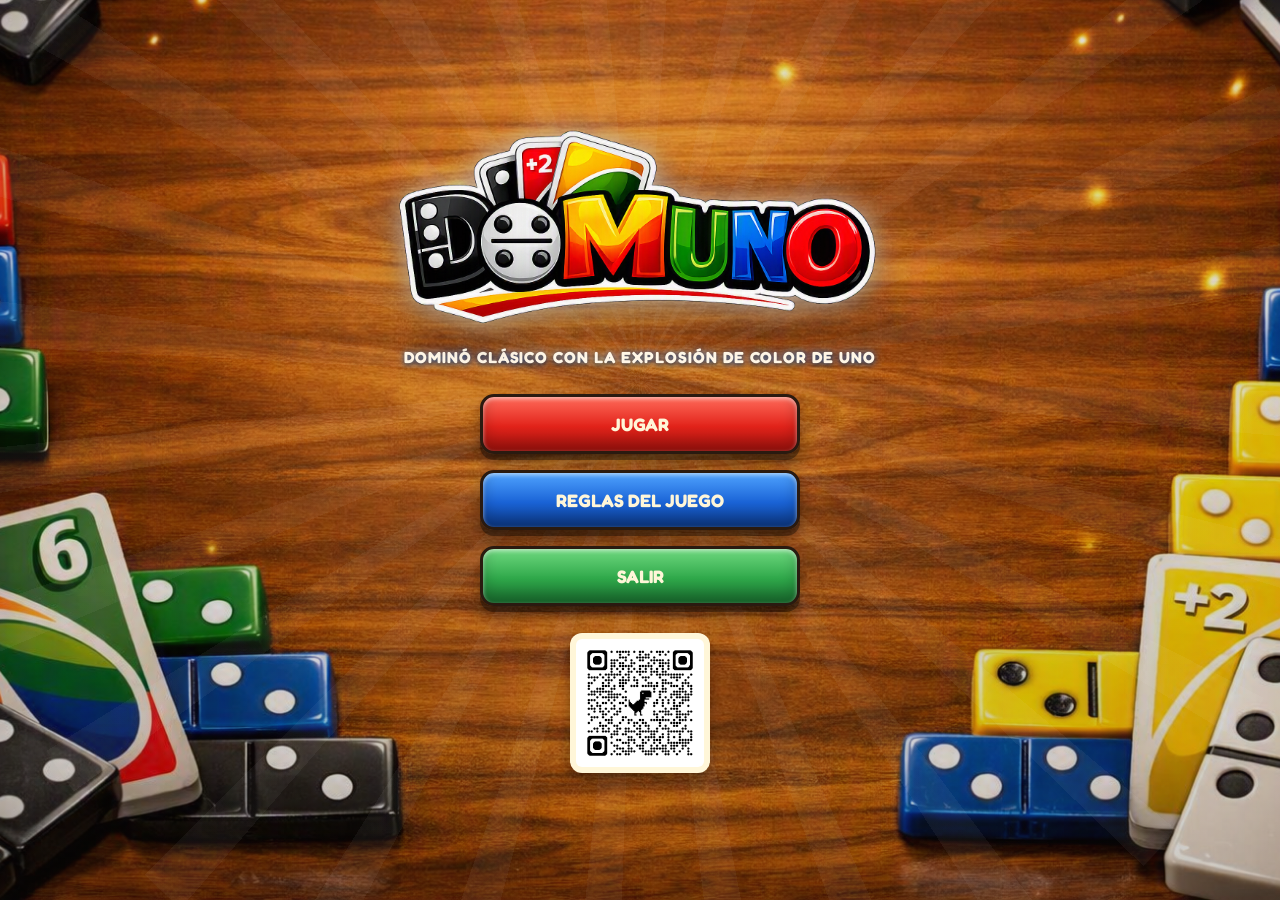
==== commit dcf0c95f: "qr agregado en css" ====
--- a/index.html
+++ b/index.html
@@ -29,11 +29,6 @@
 
 <body>
 
-
-    /*
-    CONTROLES DE LAS PANTALLAS
-    /*
-
     <input type="radio" name="vista" id="check-inicio" class="check-oculto" checked>
 
     <input type="radio" name="vista" id="check-juego" class="check-oculto">
@@ -41,12 +36,6 @@
     <input type="radio" name="vista" id="check-salida" class="check-oculto">
 
     <input type="checkbox" id="check-reglas" class="check-oculto">
-
-
-    /*
-    SI SE PIDE UNA NUEVA PARTIDA,
-    ENTRAMOS DIRECTAMENTE AL JUEGO
-    /*
 
     <script>
 
@@ -122,6 +111,9 @@
 
         </nav>
 
+
+        <img src="inicio nuevo/qr-domino.png" alt="Código QR de DomUno" class="qr-inicio">
+
     </div>
 
 
--- a/styles.css
+++ b/styles.css
@@ -2286,6 +2286,37 @@
 }
 
 
+.qr-inicio {
+
+    position:
+        relative;
+
+    z-index:
+        2;
+
+    display:
+        block;
+
+    width:
+        clamp(90px, 18vw, 140px);
+
+    margin:
+        clamp(16px, 3vh, 28px) auto 0;
+
+    border-radius:
+        12px;
+
+    background:
+        #fff6d8;
+
+    padding:
+        6px;
+
+    box-shadow:
+        0 6px 14px rgba(0, 0, 0, 0.35);
+}
+
+
 
 
 /* 
